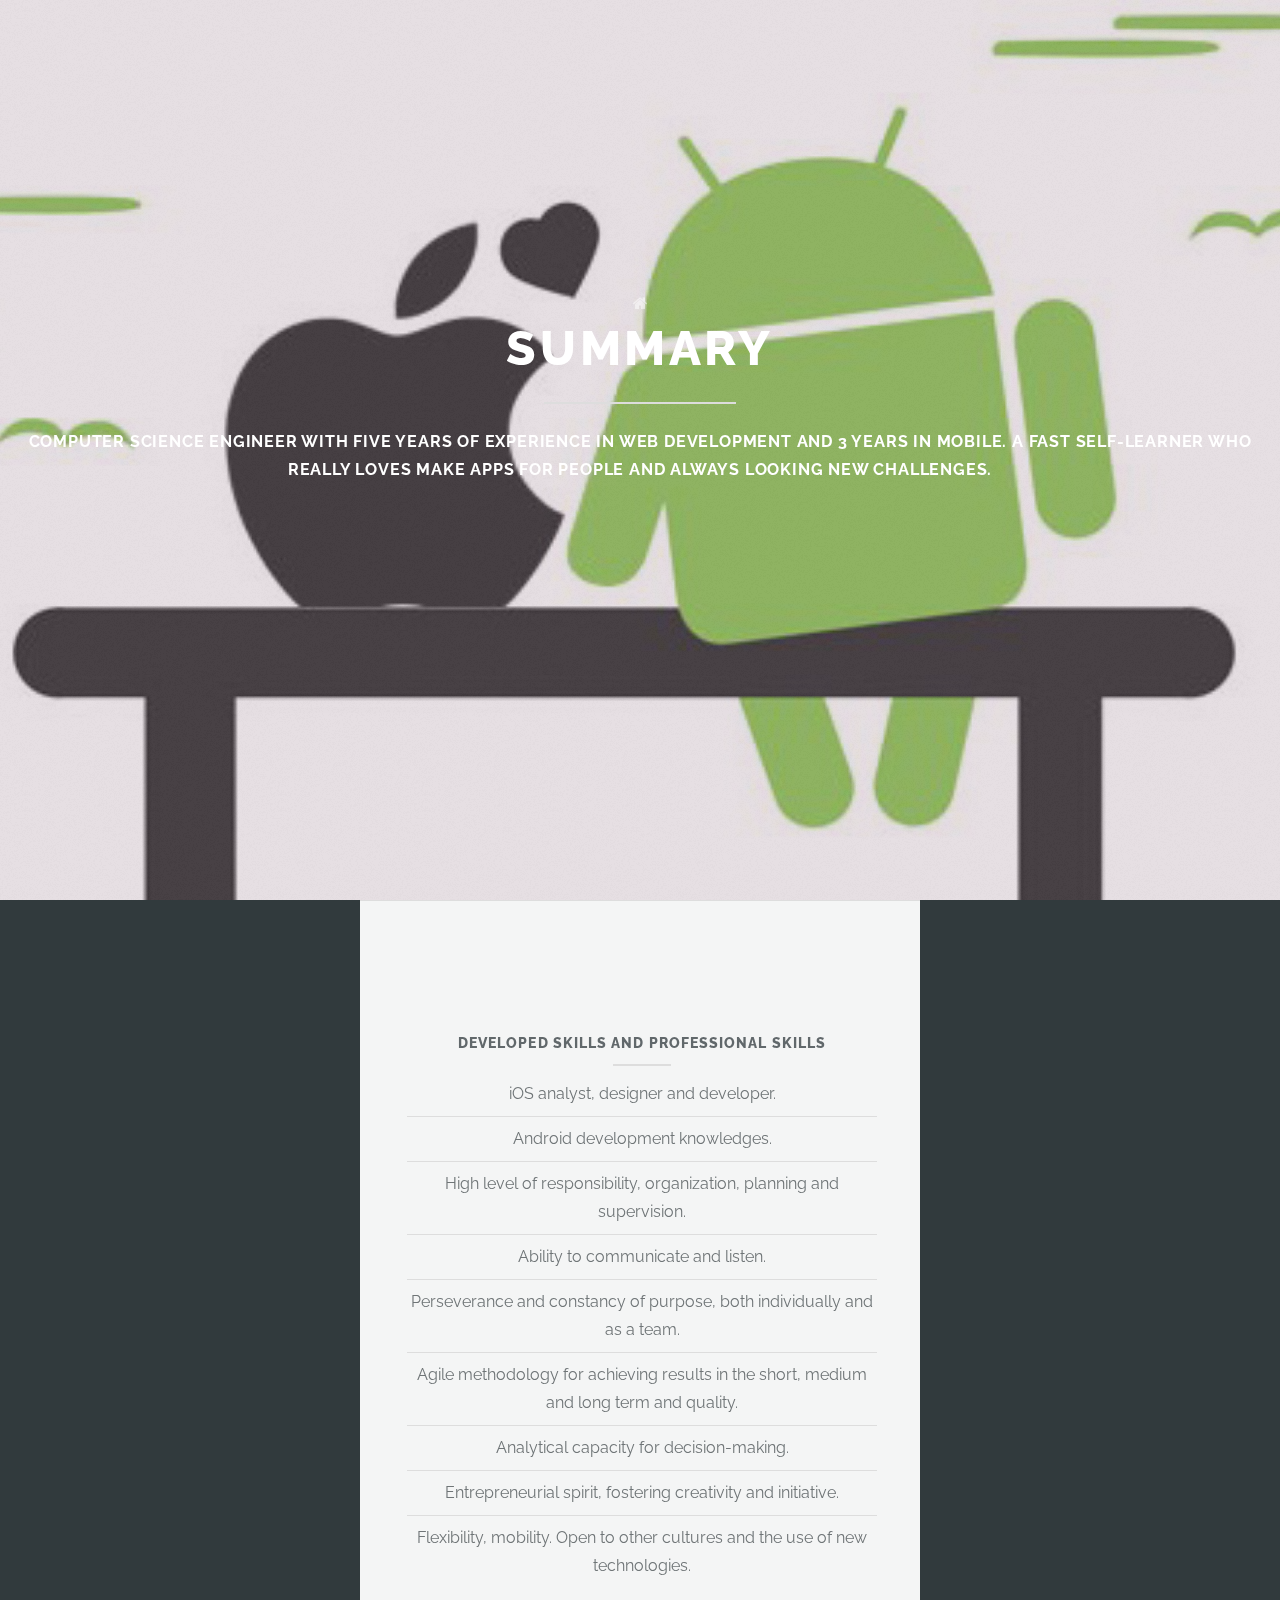
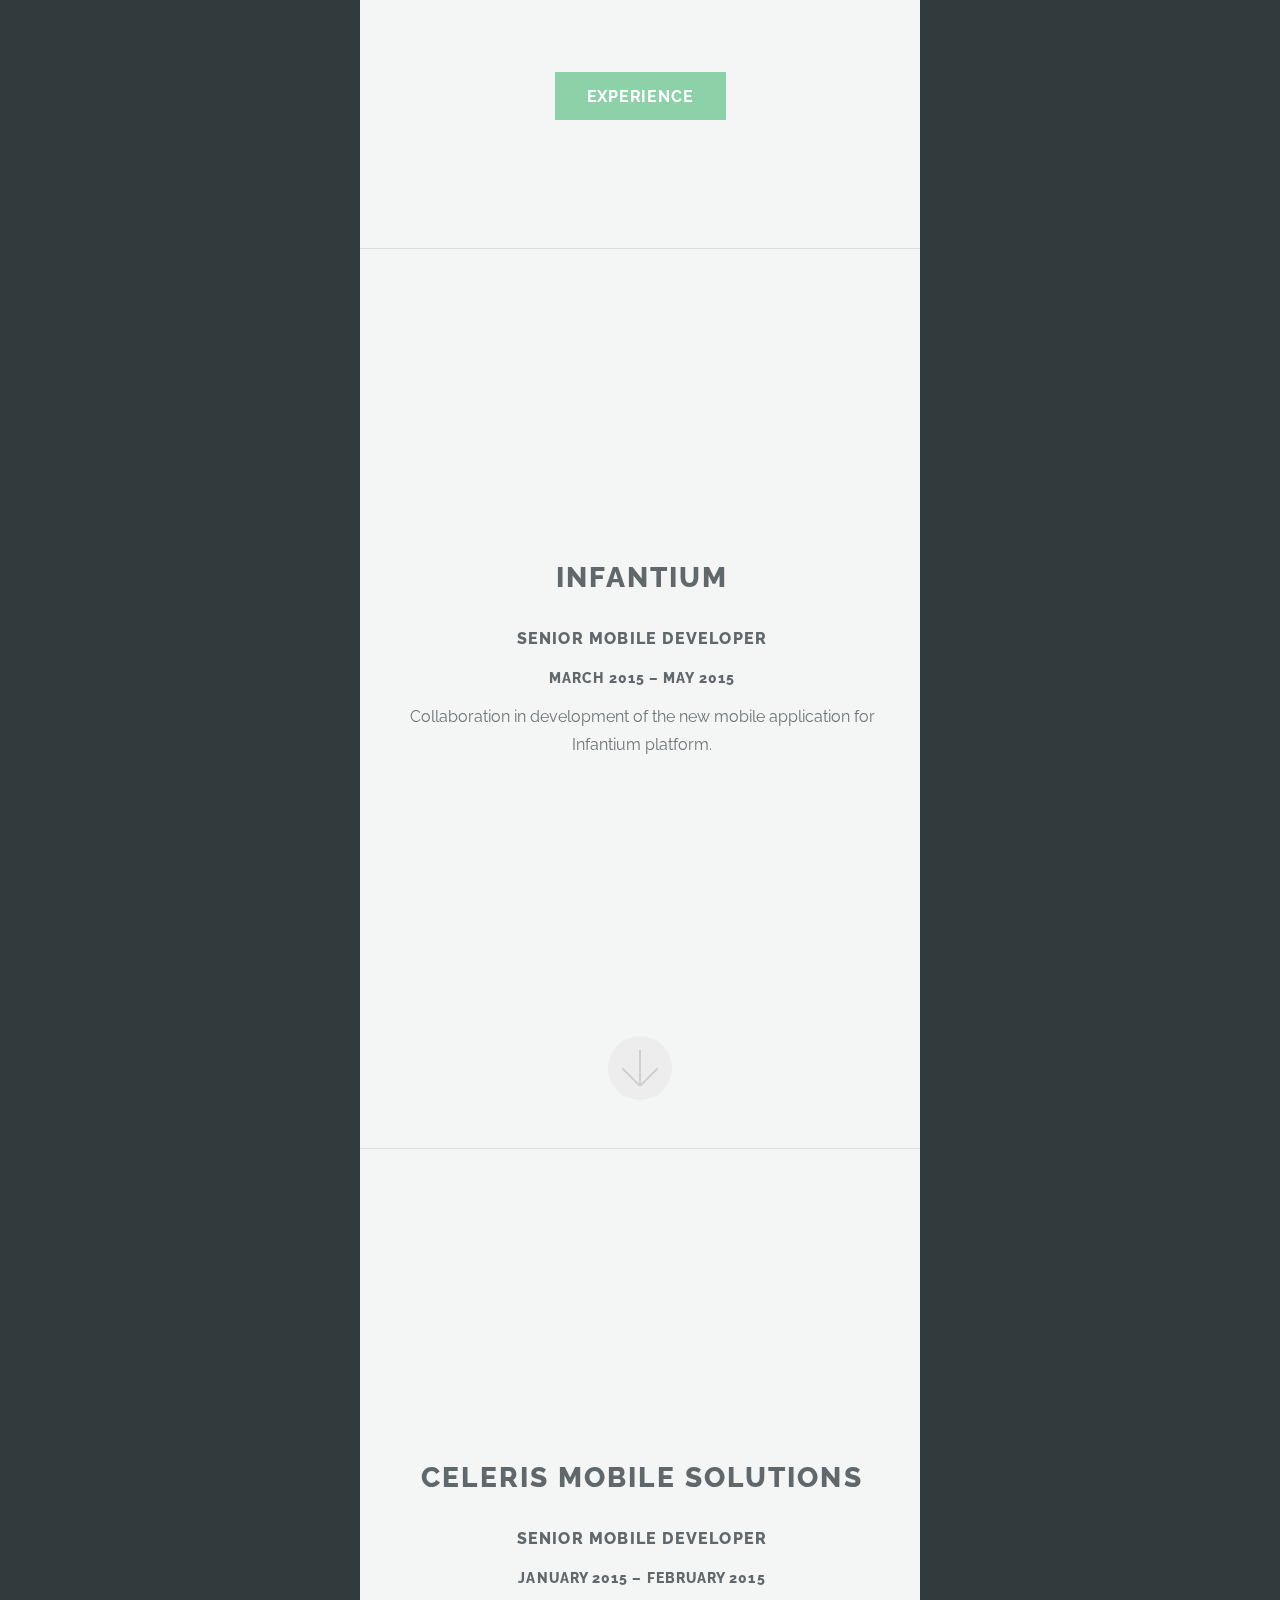
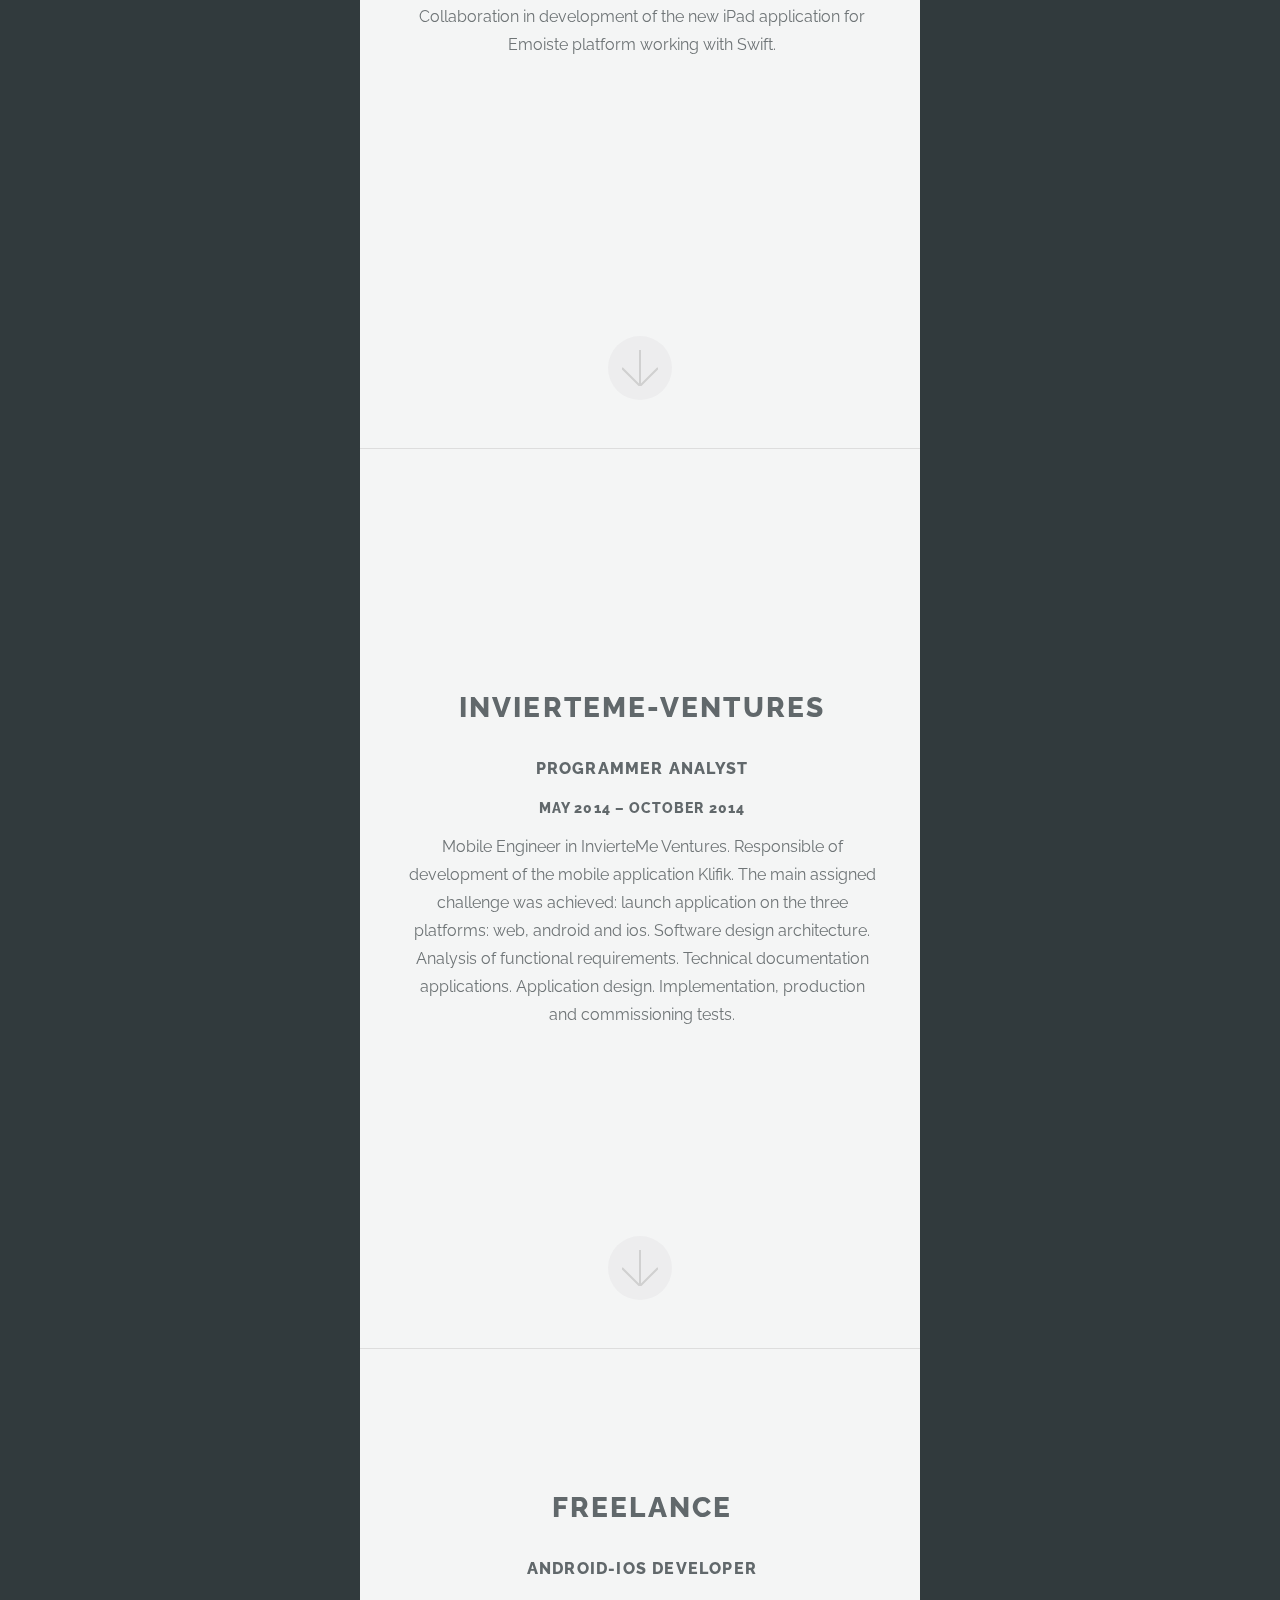
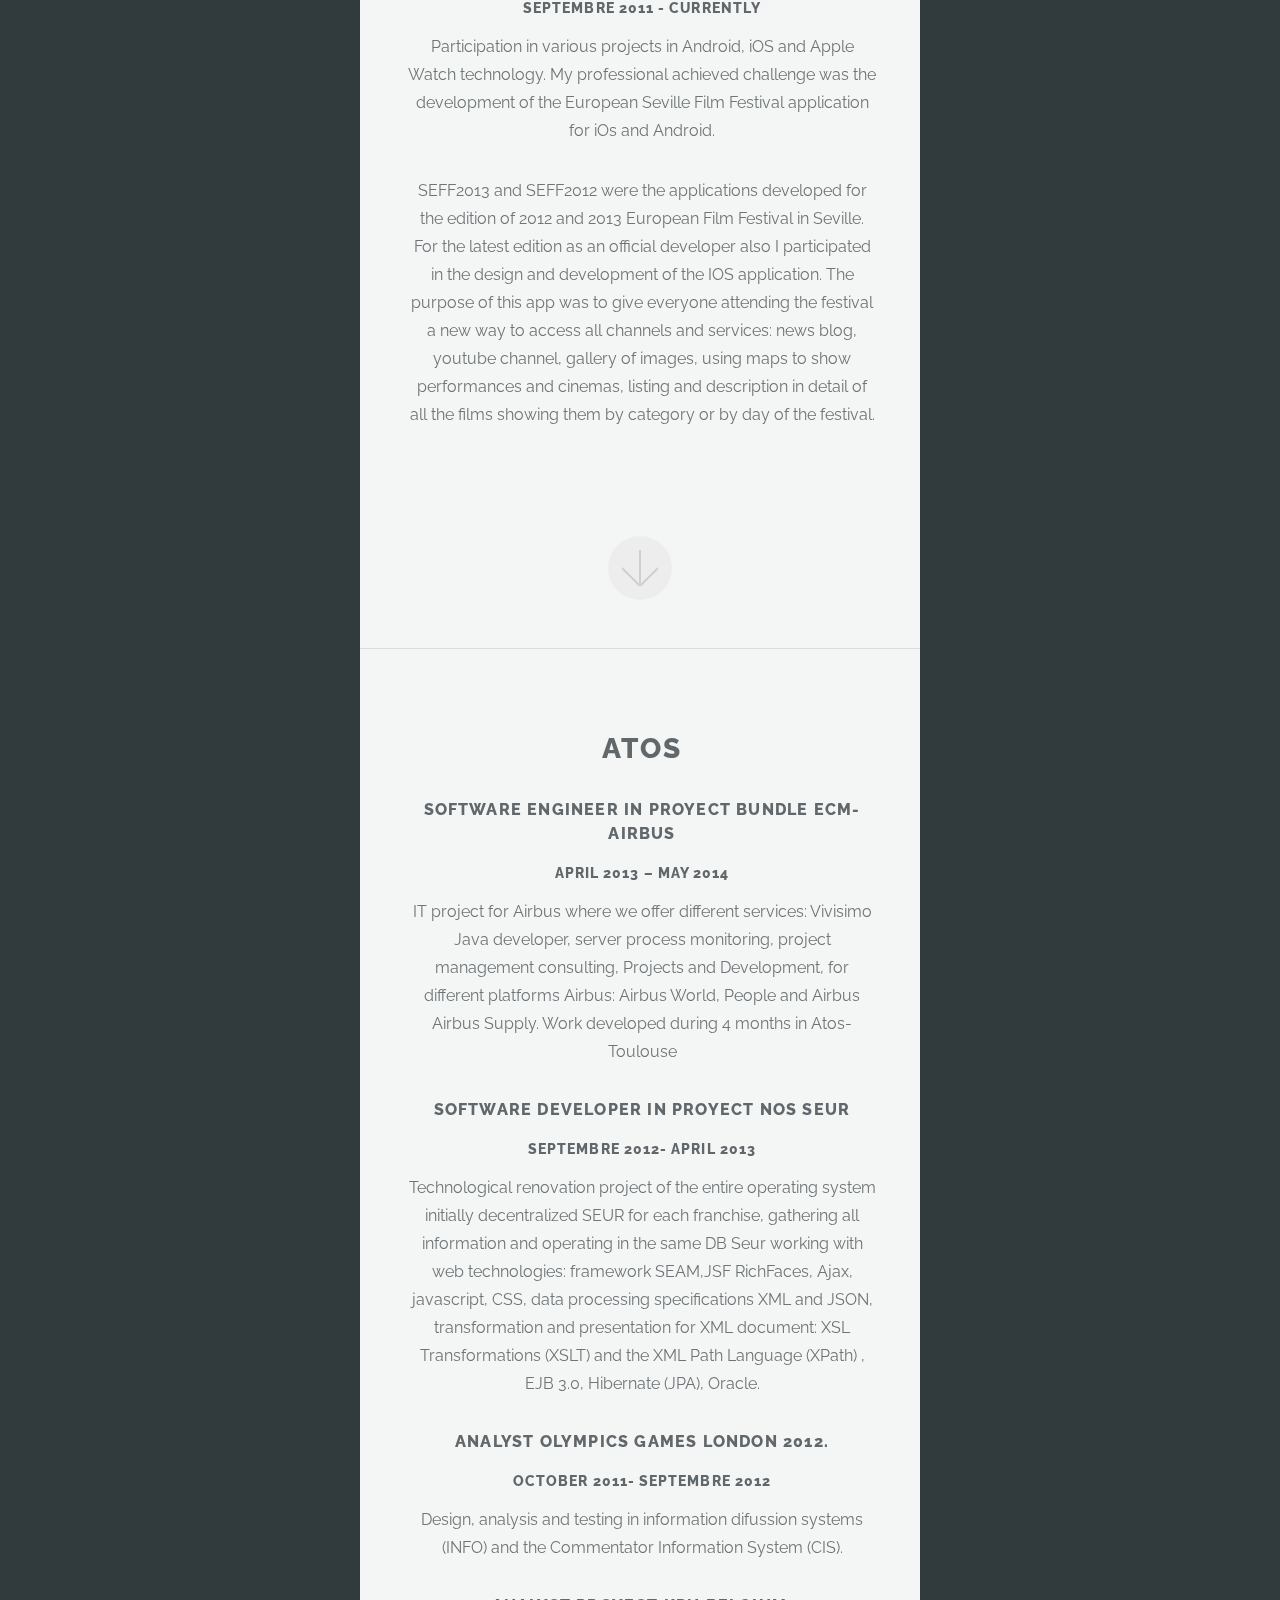
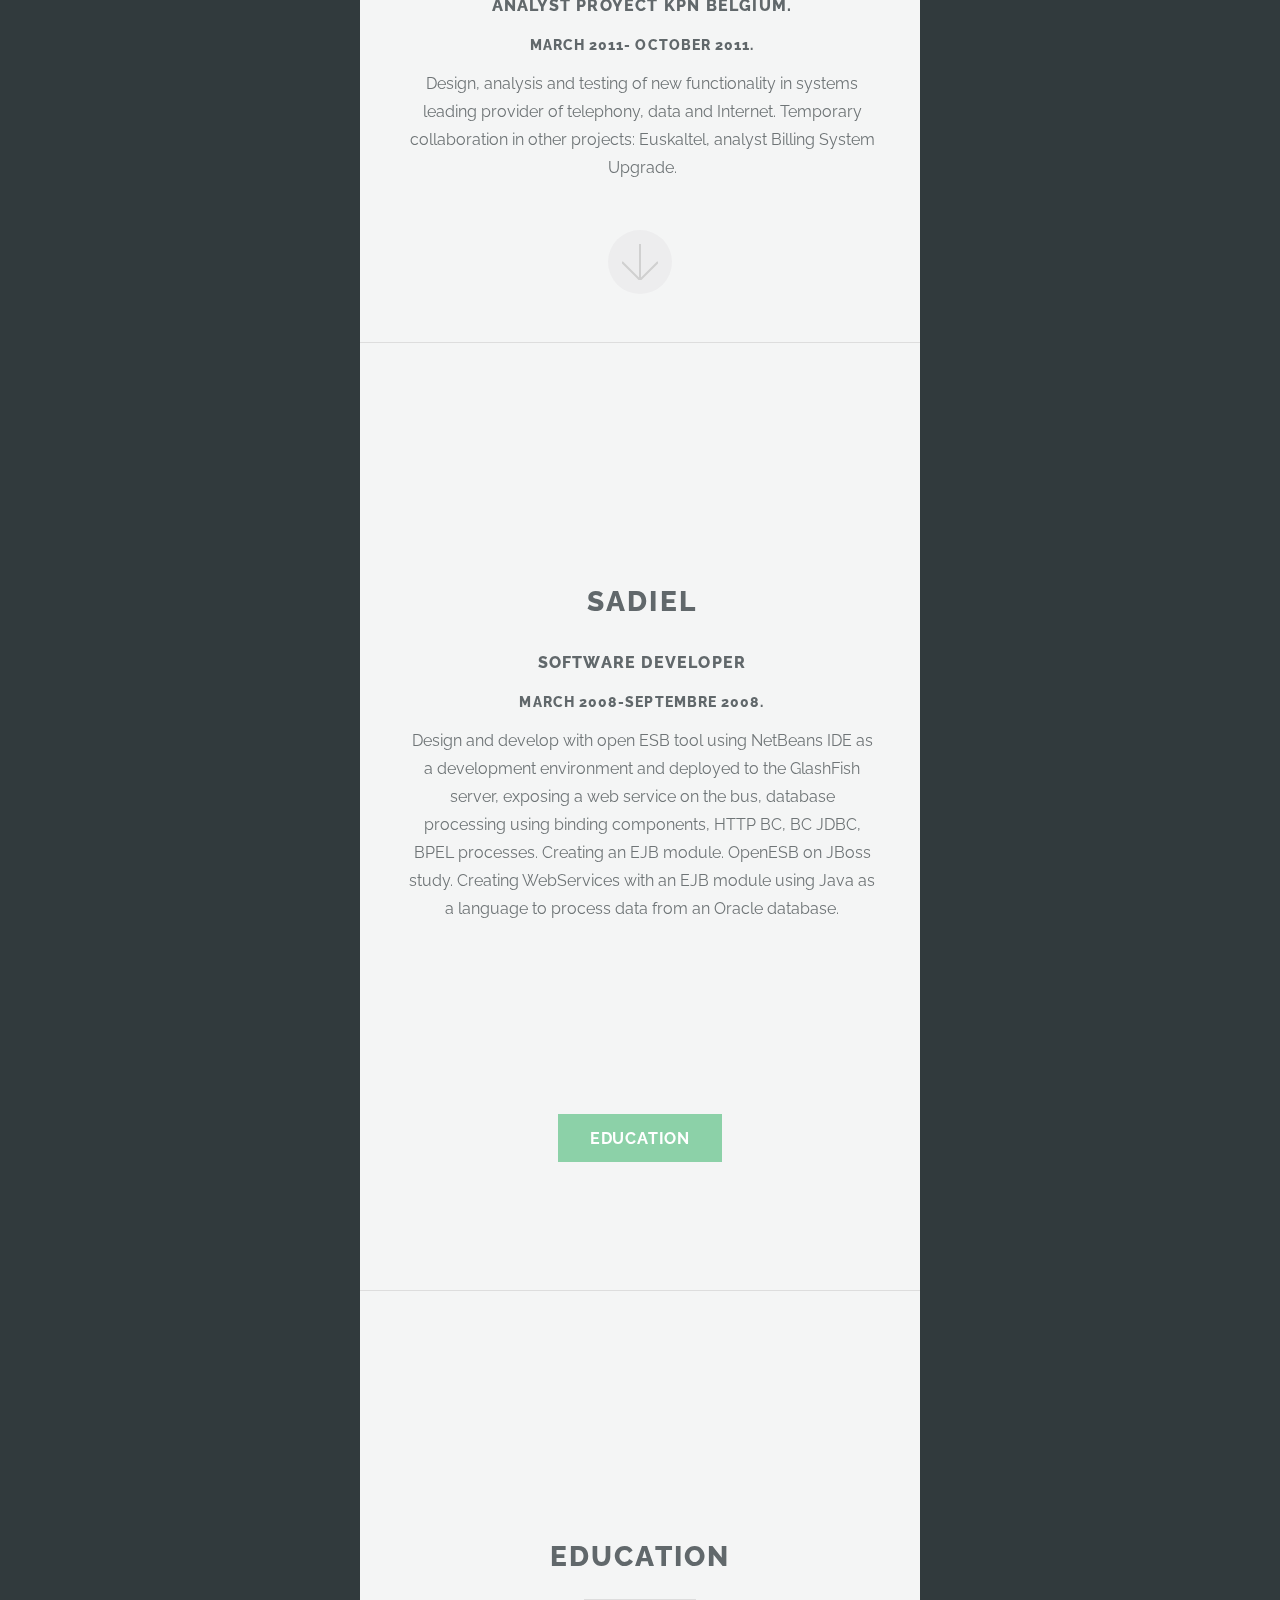
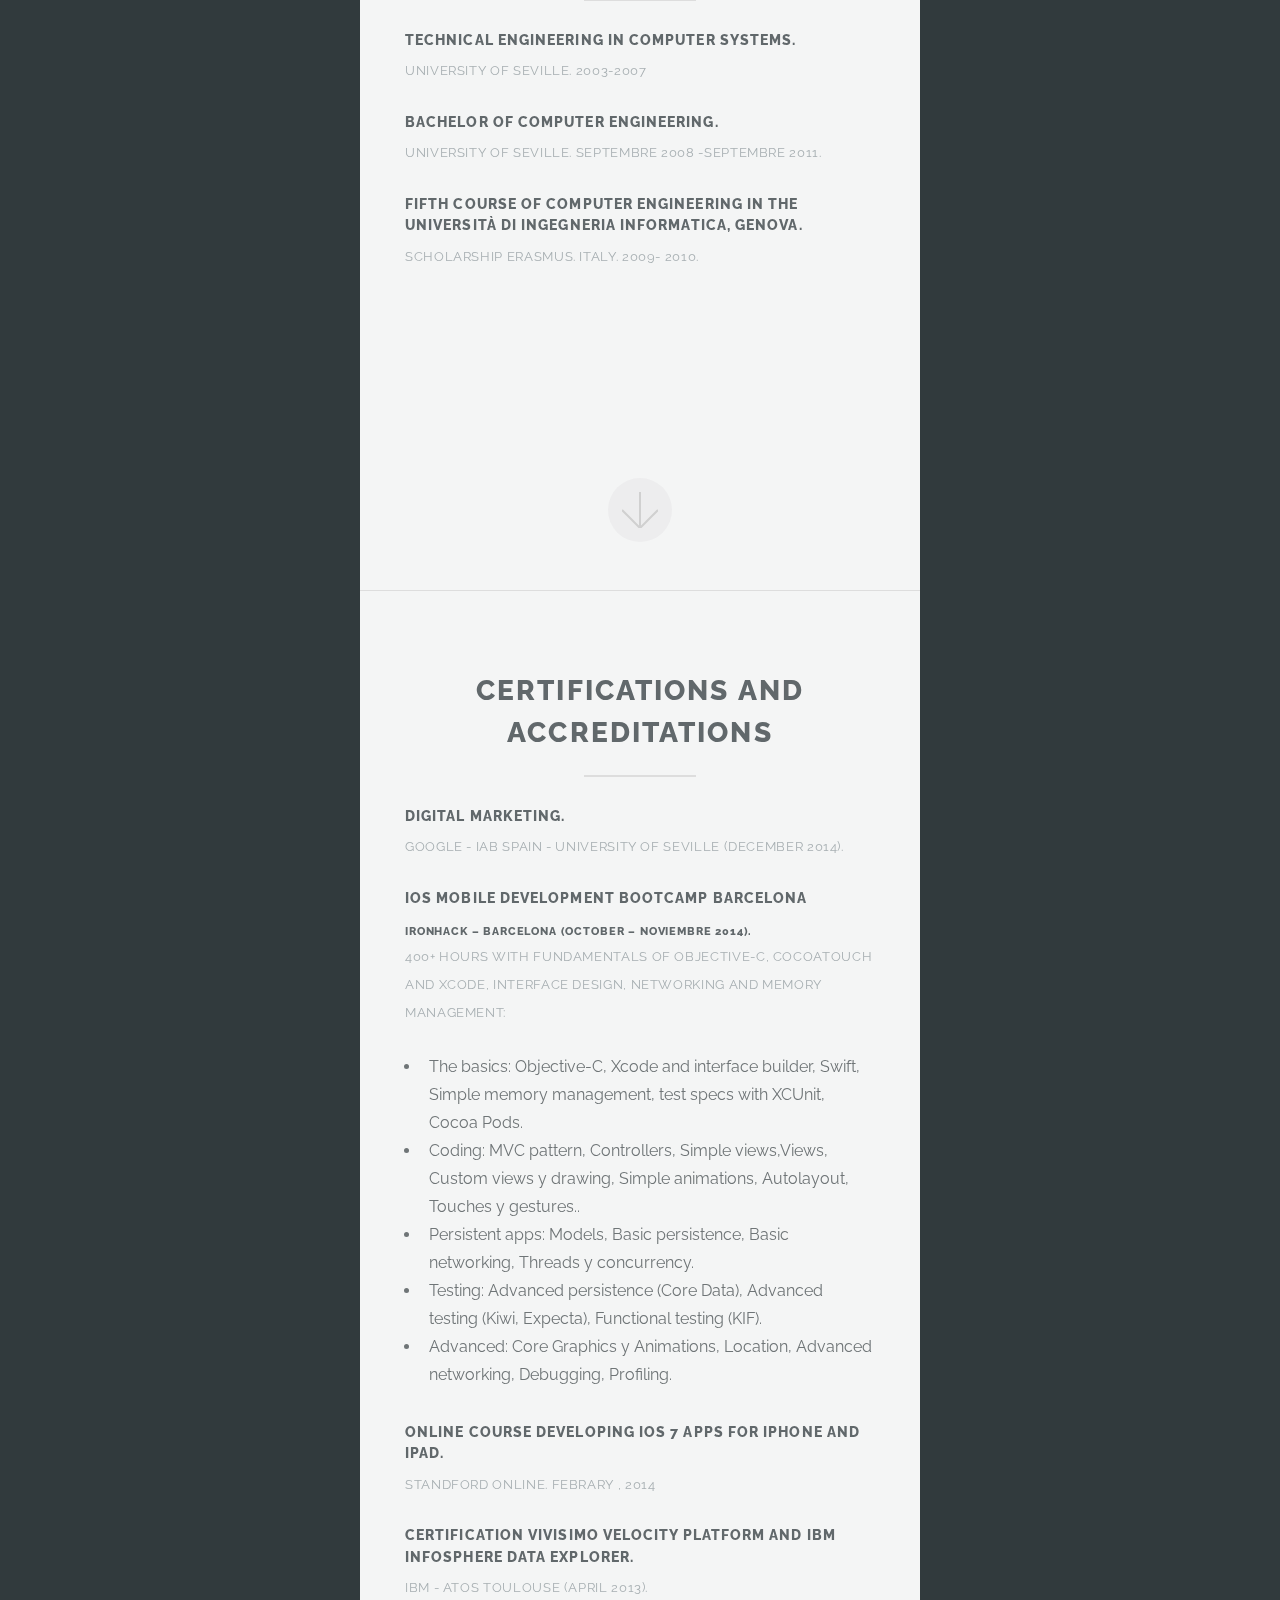
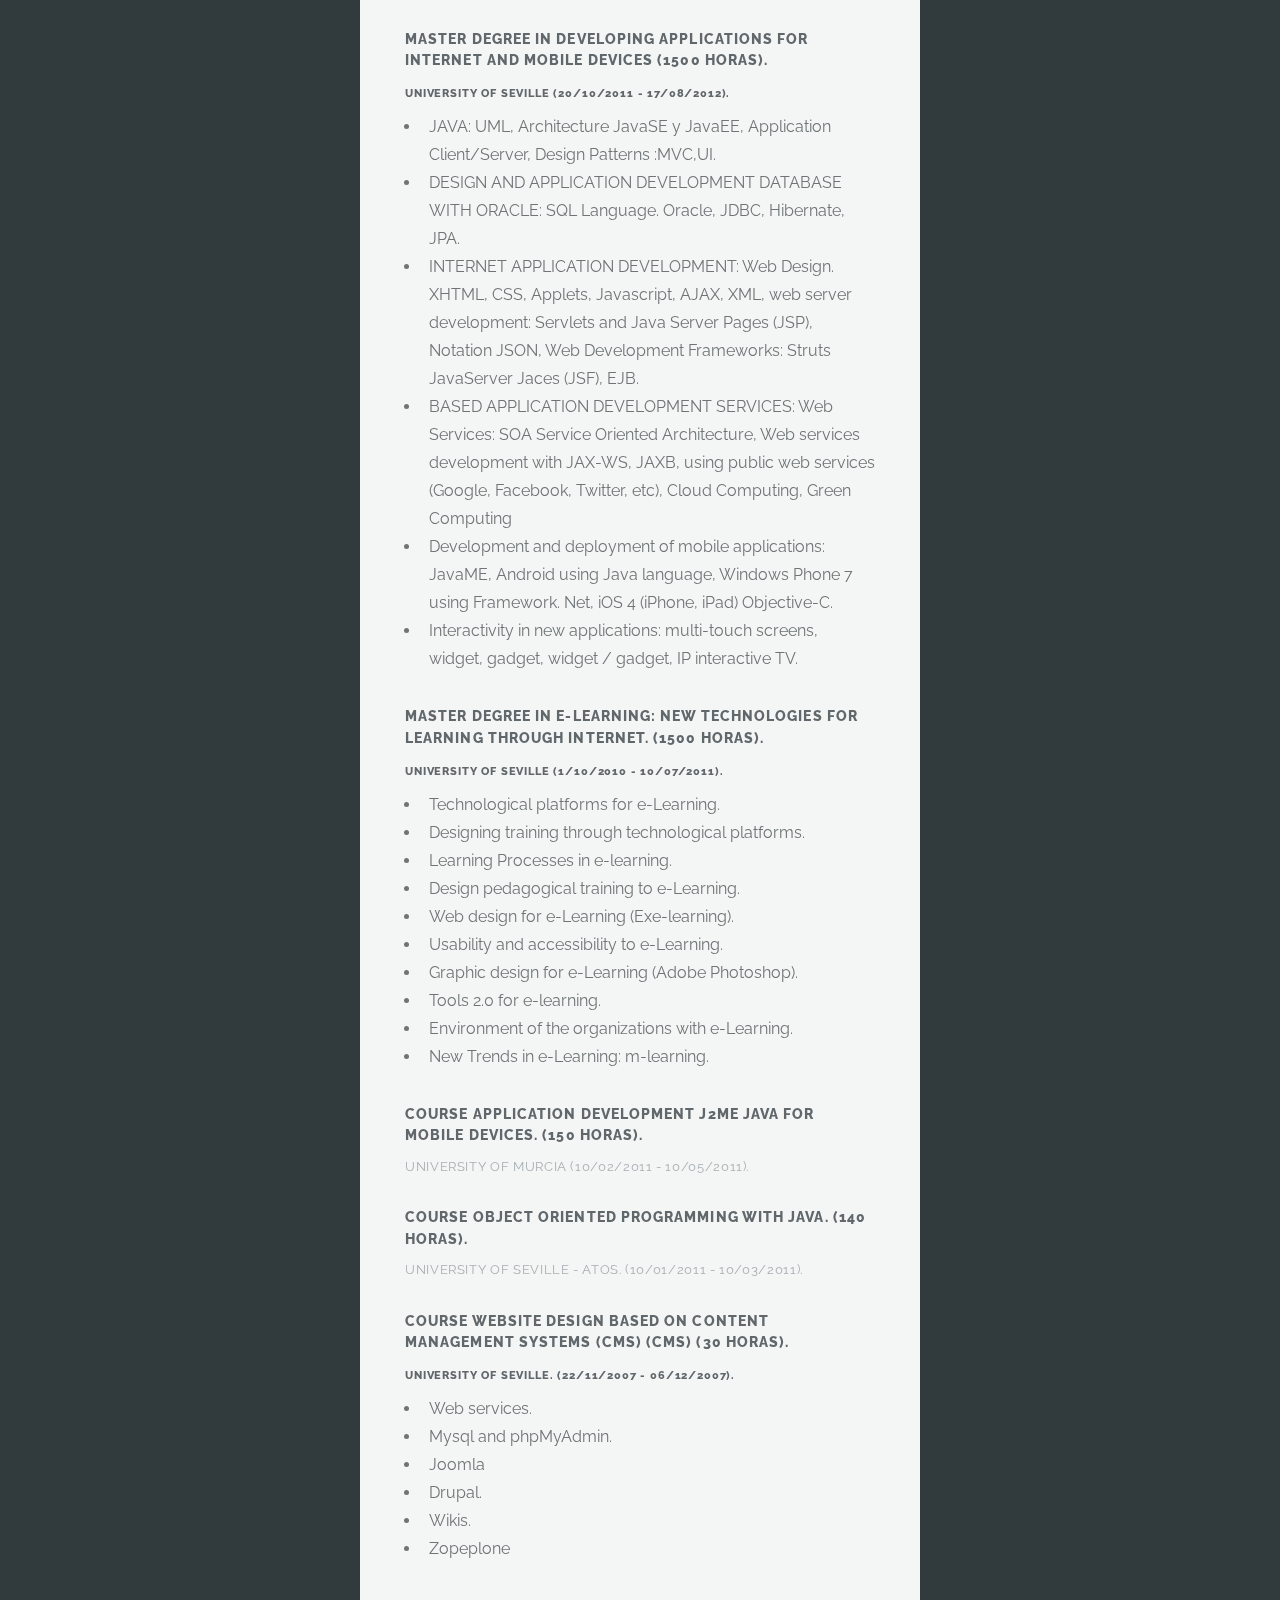
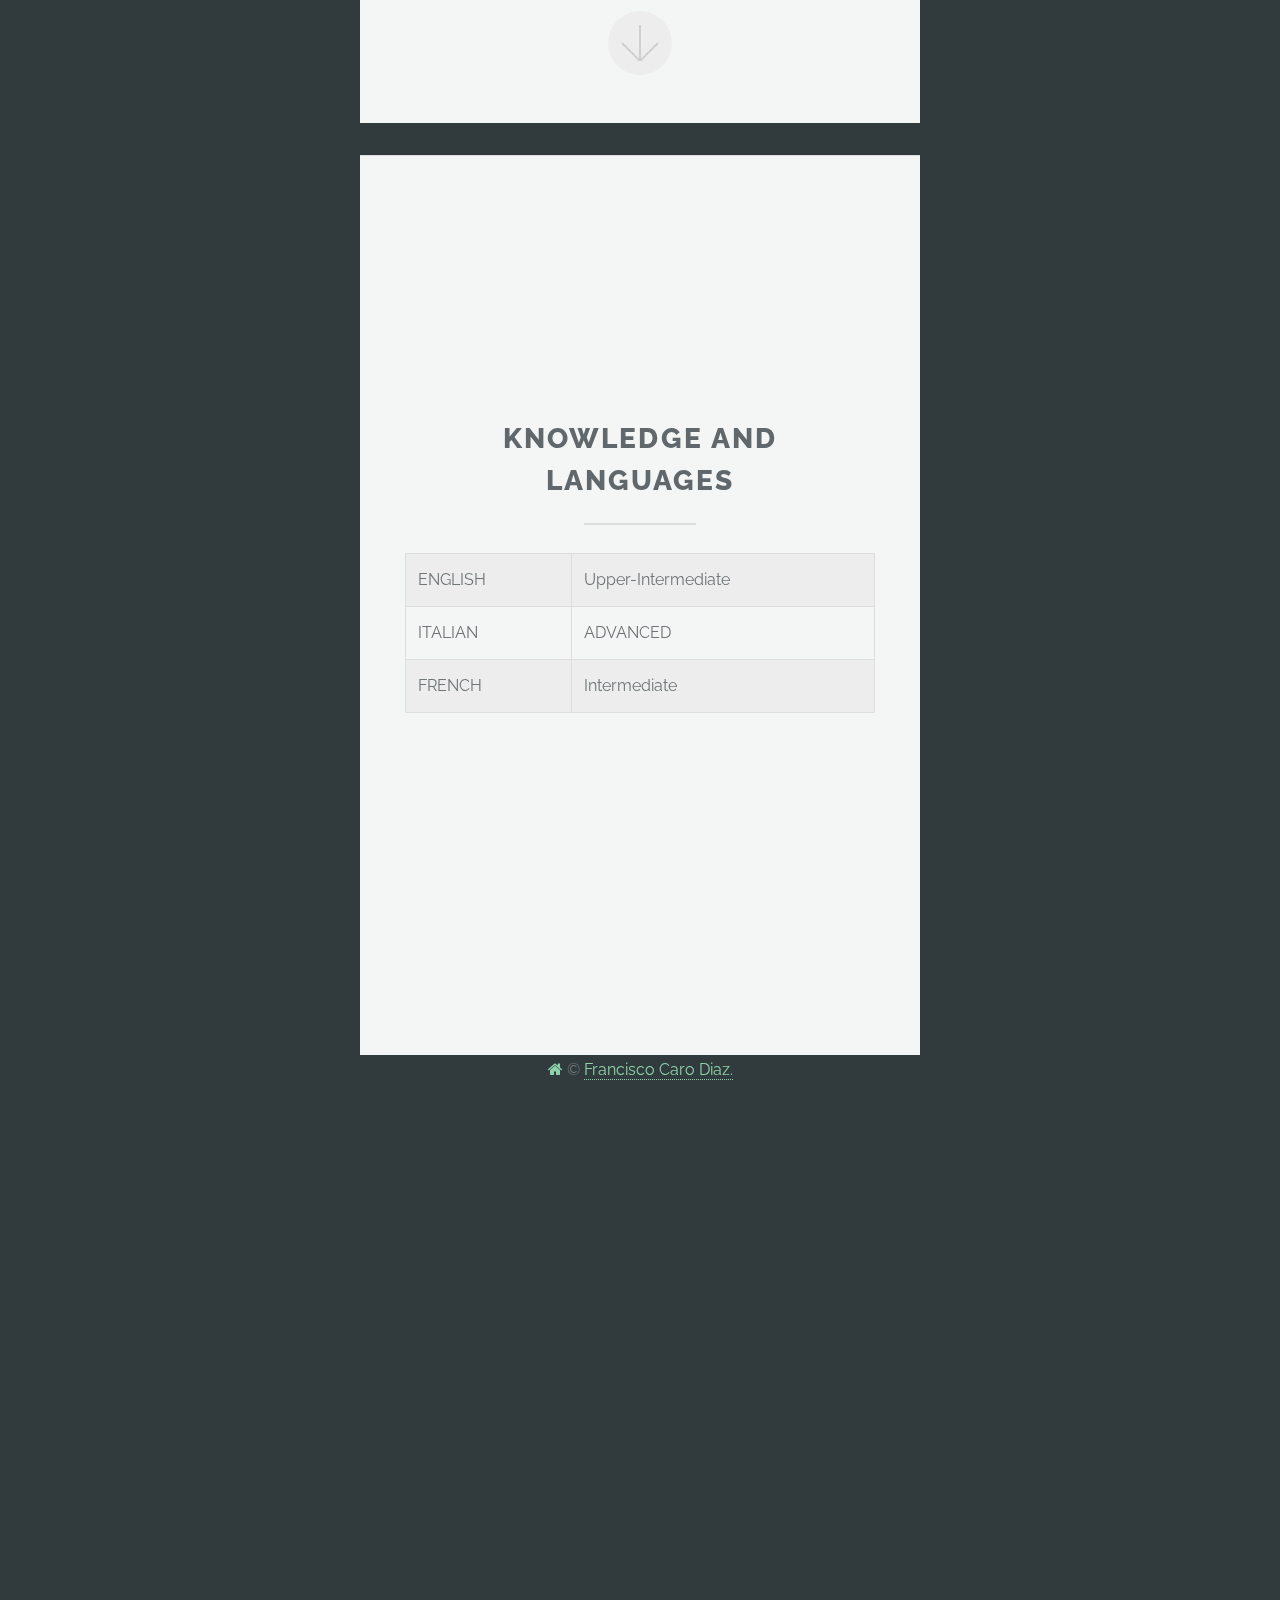
==== cv/index.html @ 0f216b64 "Spanish translation and added new page with my current CV." ====
<!DOCTYPE HTML>
<html>
	<head>
		<title>Highlights by HTML5 UP</title>
		<meta charset="utf-8" />
		<meta name="viewport" content="width=device-width, initial-scale=1" />
		<!--[if lte IE 8]><script src="assets/js/ie/html5shiv.js"></script><![endif]-->
		<link rel="stylesheet" href="assets/css/main.css" />
		<!--[if lte IE 8]><link rel="stylesheet" href="assets/css/ie8.css" /><![endif]-->
		<!--[if lte IE 9]><link rel="stylesheet" href="assets/css/ie9.css" /><![endif]-->
	</head>
	<body>

		<!-- Header -->
			<section id="header">
				<header class="major">
				<a href="../index.html" class="icon fa-home"><span class="label">Home</span></a>
					<h1>Summary</h1>
					<p>Computer Science Engineer with five years of experience in web development and 3 years in mobile. A fast self-learner who really loves make apps for people and always looking new challenges.</p>
				</header>
			</section>

		<!-- Two -->
			<section id="two" class="main special">
				<div class="container">
					<span class="image fit primary"><img src="images/bgd.jpg" alt="" /></span>
					<div class="content">
						<header class="major">
							<h4 >Developed skills and professional skills</h4>
						</header>
						
									<ul class="alt">
										<li>iOS analyst, designer and developer.</li>
										<li>Android development knowledges.</li>
										<li>High level of responsibility, organization, planning and supervision.</li>
										<li>Ability to communicate and listen.</li>
										<li>Perseverance and constancy of purpose, both individually and as a team.</li>
										<li>Agile methodology for achieving results in the short, medium and long term and quality.</li>
										<li>Analytical capacity for decision-making.</li>
										<li>Entrepreneurial spirit, fostering creativity and initiative.</li>
										<li>Flexibility, mobility. Open to other cultures and the use of new technologies.</li>
									</ul>
						
					</div>
					
					<a href="#exp1" class="button special scrolly">Experience</a>
					
					<!--<a href="#three" class="goto-next scrolly">Next</a>-->
				</div>
			</section>

		<!-- Experience section -->
			<section id="exp1" class="main special">
				<div class="container">
					<span class="image fit primary"><img src="images/infantium.png" alt="" /></span>
					<div class="content">
					<header>
								<h2>Infantium</h2>
								<h3>Senior Mobile developer <h4>March 2015 – May 2015</h4></h3>
							</header>
							<p>Collaboration in development of the new mobile application for Infantium platform. </p>
						</header>	
					</div>
					<a href="#exp2" class="goto-next scrolly">Next</a>
				</div>
			</section>


			<section id="exp2" class="main special">
				<div class="container">
					<div class="content">
					<header>
								<h2>Celeris Mobile Solutions </h2>
								<h3>Senior Mobile developer <h4>January 2015 – February 2015</h4></h3>
							</header>
							<p>Collaboration in development of the new iPad application for Emoiste platform working with Swift. </p>
						</header>	
					</div>
					<a href="#exp3" class="goto-next scrolly">Next</a>
				</div>
			</section>
			
			<section id="exp3" class="main special">
				<div class="container">
					<span class="image fit primary"><img src="images/invventures.jpg" alt="" /></span>
					<div class="content">
					<header>
								<h2>InvierteMe-Ventures </h2>
								<h3>Programmer Analyst <h4>May 2014 – October 2014</h4></h3>
							</header>
							<p>Mobile Engineer in InvierteMe Ventures. Responsible of development of the mobile application Klifik. The main assigned challenge was achieved: launch application on the three platforms: web, android and ios. Software design architecture. Analysis of functional requirements. Technical documentation applications. Application design. Implementation, production and commissioning tests.</p>
						</header>	
					</div>
					<a href="#exp4" class="goto-next scrolly">Next</a>
				</div>
			</section>
			
			<section id="exp4" class="main special">
				<div class="container">
					<span class="image fit primary"><img src="../css/images/bg.jpg" alt="" /></span>
					<div class="content">
					<header>
								<h2>Freelance </h2>
								<h3>Android-iOs developer <h4>Septembre 2011 - Currently</h4></h3>
							</header>
							<p>Participation in various projects in Android, iOS and Apple Watch technology. My professional achieved challenge was the development of the European Seville Film Festival application for iOs and Android. </p>
							<p>SEFF2013 and SEFF2012 were the applications developed for the edition of 2012 and 2013 European Film Festival in Seville. For the latest edition as an official developer also I participated in the design and development of the IOS application.
The purpose of this app was to give everyone attending the festival a new way to access all channels and services: news blog, youtube channel, gallery of images, using maps to show performances and cinemas, listing and description in detail of all the films showing them by category or by day of the festival.
</p>
						</header>	
					</div>
					<a href="#exp5" class="goto-next scrolly">Next</a>
				</div>
			</section>
			
			<section id="exp5" class="main special">
				<div class="container">
					<span class="image fit primary"><img src="images/atos.jpg" alt="" /></span>
					<div class="content">
					<header>
								<h2>Atos </h2>
							</header>
							<h3>Software Engineer in proyect Bundle ECM- Airbus <h4>April 2013 – May 2014</h4></h3>
							<p>IT project for Airbus where we offer different services: Vivisimo Java developer, server process monitoring, project management consulting, Projects and Development, for different platforms Airbus: Airbus World, People and Airbus Airbus Supply. Work developed during 4 months in  Atos-Toulouse</p>
							
							<h3>Software developer in proyect NOS SEUR <h4>Septembre 2012- April 2013</h4></h3>
							<p>Technological renovation project of the entire operating system initially decentralized SEUR for each franchise, gathering all information and operating in the same DB Seur working with web technologies: framework SEAM,JSF RichFaces, Ajax, javascript, CSS, data processing specifications XML and JSON, transformation and presentation for XML document: XSL Transformations (XSLT)  and the XML Path Language (XPath) , EJB 3.0, Hibernate (JPA), Oracle.  </p>
							
							<h3>Analyst Olympics Games London 2012. <h4>October 2011- Septembre 2012</h4></h3>
							<p>Design, analysis and testing in information difussion systems (INFO) and the Commentator Information System (CIS).</p>
							
							<h3>Analyst Proyect KPN Belgium. <h4>March 2011- October 2011.</h4></h3>
							<p>Design, analysis and testing of new functionality in systems leading provider of telephony, data and Internet. Temporary collaboration in other projects: Euskaltel, analyst Billing System Upgrade.</p>
							
						</header>	
					</div>
					<a href="#exp6" class="goto-next scrolly">Next</a>
				</div>
			</section>
			
			<section id="exp6" class="main special">
				<div class="container">
					<span class="image fit primary"><img src="images/sadiel.jpg" alt="" /></span>
					<div class="content">
					<header>
								<h2>Sadiel <span class="image fit primary"><img src="/images/sadiel.jpg" alt="" /></span></h2>
								<h3>Software developer <h4>March 2008-Septembre 2008.</h4></h3>
							</header>
							<p>Design and develop with open ESB tool using NetBeans IDE as a development environment and deployed to the GlashFish server, exposing a web service on the bus, database processing using binding components, HTTP BC, BC JDBC, BPEL processes. Creating an EJB module. OpenESB on JBoss study. Creating WebServices with an EJB module using Java as a language to process data from an Oracle database. 
</p>
						</header>	
					</div>
					<!--<a href="#formacion_academica" class="goto-next scrolly">Next</a>-->
					<a href="#formacion_academica" class="button special scrolly">EDUCATION</a>
				</div>
			</section>
			
			<section id="formacion_academica" class="main">
				<div class="container">
				<span class="image fit primary"><img src="images/bgd2.jpg" alt="" /></span>
					<div class="content">
						<header class="major">
							<h2>EDUCATION</h2>
						</header>
						<section class="major">
							<header>
								<h4>Technical Engineering in Computer Systems.</h4>
								<p>University of Seville. 2003-2007</p>
							</header>
							<header>
								<h4>Bachelor of Computer Engineering.</h4>
								<p>University of Seville. Septembre 2008 -Septembre 2011.</p>
							</header>
							<header>
								<h4>Fifth Course of Computer Engineering in the Università di Ingegneria Informatica, Genova.</h4>
								<p>Scholarship ERASMUS. Italy. 2009- 2010.</p>
							</header>
							</section>
						</div>
						</div>
						<a href="#formacion_complementaria" class="goto-next scrolly">Next</a>
					</div>
				</section>
						
						
		
		<section id="formacion_complementaria" class="main">
				<div class="container">
				<span class="image fit primary"><img src="images/bgd3.jpg" alt="" /></span>
					<div class="content">
						<header class="major">
							<h2>CERTIFICATIONS AND ACCREDITATIONS</h2>
						</header>
						<section class="major">
							<header>
								<h4>Digital Marketing.</h4>
								<p>Google - IAB Spain - University of Seville (December 2014).</p>
							</header>
							<header>
								<h4>iOS Mobile Development Bootcamp Barcelona</h4>
								<h6>IronHack – Barcelona (October – Noviembre 2014).</h6>
								<p>400+ hours with fundamentals of Objective-C, CocoaTouch and Xcode, interface design, networking and memory management:</p>
								<ul>
										<li>The basics: Objective-C, Xcode and interface builder, Swift, Simple memory management, test specs with XCUnit, Cocoa Pods.</li>
										<li>Coding: MVC pattern, Controllers, Simple views,Views, Custom views y drawing, Simple animations, Autolayout, Touches y gestures..</li>
										<li>Persistent apps: Models, Basic persistence, Basic networking, Threads y concurrency.</li>
										<li>Testing: Advanced persistence (Core Data), Advanced testing (Kiwi, Expecta), Functional testing (KIF).</li>
										<li>Advanced: Core Graphics y Animations, Location, Advanced networking, Debugging, Profiling.</li>
									</ul>
							</header>
							<header>
								<h4>Online course Developing iOS 7 APPS FOR IPHONE AND IPAD. </h4>
								<p>Standford Online. Febrary , 2014 </p>
							</header>
							<header>
								<h4>CERTIFICATION VIVISIMO VELOCITY PLATFORM AND IBM InfoSphere Data Explorer. </h4>
								<p>IBM - Atos Toulouse (April 2013).</p>
							</header>
							
							<header>
								<h4>MASTER DEGREE In Developing applications for Internet and mobile devices (1500 horas). </h4>
								<h6>University of Seville (20/10/2011 - 17/08/2012).</h6>
								<ul>
										<li>JAVA: UML, Architecture JavaSE y JavaEE, Application Client/Server, Design Patterns :MVC,UI.</li>
										<li>DESIGN AND APPLICATION DEVELOPMENT DATABASE WITH ORACLE: SQL Language. Oracle, JDBC, Hibernate, JPA.</li>
										<li>INTERNET APPLICATION DEVELOPMENT: Web Design. XHTML, CSS, Applets, Javascript, AJAX, XML, web server development: Servlets and Java Server Pages (JSP), Notation JSON, Web Development Frameworks: Struts JavaServer Jaces (JSF), EJB.</li>
										<li>BASED APPLICATION DEVELOPMENT SERVICES: Web Services: SOA Service Oriented Architecture, Web services development with JAX-WS, JAXB, using public web services (Google, Facebook, Twitter, etc), Cloud Computing, Green Computing</li>
										<li>Development and deployment of mobile applications: JavaME, Android using Java language, Windows Phone 7 using Framework. Net, iOS 4 (iPhone, iPad) Objective-C.</li>
										<li>Interactivity in new applications: multi-touch screens, widget, gadget, widget / gadget, IP interactive TV.</li>
									</ul>
							</header>

							<header>
								<h4>MASTER DEGREE IN E-LEARNING: NEW TECHNOLOGIES FOR LEARNING THROUGH INTERNET.  (1500 horas). </h4>
								<h6>University of Seville  (1/10/2010 - 10/07/2011).</h6>
								<ul>
										<li>Technological platforms for e-Learning.</li>
										<li>Designing training through technological platforms.</li>
										<li>Learning Processes in e-learning.</li>
										<li>Design pedagogical training to e-Learning.</li>
										<li>Web design for e-Learning (Exe-learning).</li>
										<li>Usability and accessibility to e-Learning.</li>
										<li>Graphic design for e-Learning (Adobe Photoshop).</li>
										<li>Tools 2.0 for e-learning.</li>
										<li>Environment of the organizations with e-Learning.</li>
										<li>New Trends in e-Learning: m-learning.</li>
									</ul>
							</header>


							<header>
								<h4>Course Application Development J2ME Java for Mobile Devices.  (150 horas). </h4>
								<p>University of Murcia  (10/02/2011 - 10/05/2011).</p>
							</header>

							<header>
								<h4>Course object oriented programming with Java. (140 horas).</h4>
								<p>University of Seville  - Atos. (10/01/2011 - 10/03/2011).</p>
							</header>

							<header>
								<h4>Course website design based on Content Management Systems (CMS) (CMS) (30 horas). </h4>
								<h6>University of Seville. (22/11/2007 - 06/12/2007).</h6>
								<ul>
										<li>Web services.</li>
										<li>Mysql and phpMyAdmin.</li>
										<li>Joomla</li>
										<li>Drupal. </li>
										<li>Wikis. </li>
										<li>Zopeplone</li>
									</ul>
							</header>


							</section>
						</div>
						
						</div>
						<a href="#idiomas" class="goto-next scrolly">Next</a>
						
						</p></div>
						</section>
						
						
			<section id="idiomas" class="main">
				<div class="container">
					<div class="content">
						<header class="major">
							<h2>KNOWLEDGE AND LANGUAGES</h2>
						</header>
						
						<section id="four" class="main">	
							<div class="table-wrapper">
								<table class="alt">
									<tbody>
										<tr>
											<td>ENGLISH</td>
											<td>Upper-Intermediate</td>
										</tr>
										<tr>
											<td>ITALIAN</td>
											<td>ADVANCED </td>
										</tr>
										<tr>
											<td>FRENCH</td>
											<td>Intermediate</td>
										</tr>
									</tbody>
								</table>
							</div>
						</section>
						
						
					</div>
				</div>
			</section>
						
						
					
		<!-- Four -->
		<!--
			<section id="four" class="main">
				<div class="container">
					<div class="content">
						<header class="major">
							<h2>Elements</h2>
						</header>
						<section>
							<h4>Text</h4>
							<p>This is <b>bold</b> and this is <strong>strong</strong>. This is <i>italic</i> and this is <em>emphasized</em>.
							This is <sup>superscript</sup> text and this is <sub>subscript</sub> text.
							This is <u>underlined</u> and this is code: <code>for (;;) { ... }</code>. Finally, <a href="#">this is a link</a>.</p>
							<hr />
							<header>
								<h4>Heading with a Subtitle</h4>
								<p>Lorem ipsum dolor sit amet nullam id egestas urna aliquam</p>
							</header>
							<p>Nunc lacinia ante nunc ac lobortis. Interdum adipiscing gravida odio porttitor sem non mi integer non faucibus ornare mi ut ante amet placerat aliquet. Volutpat eu sed ante lacinia sapien lorem accumsan varius montes viverra nibh in adipiscing blandit tempus accumsan.</p>
							<header>
								<h5>Heading with a Subtitle</h5>
								<p>Lorem ipsum dolor sit amet nullam id egestas urna aliquam</p>
							</header>
							<p>Nunc lacinia ante nunc ac lobortis. Interdum adipiscing gravida odio porttitor sem non mi integer non faucibus ornare mi ut ante amet placerat aliquet. Volutpat eu sed ante lacinia sapien lorem accumsan varius montes viverra nibh in adipiscing blandit tempus accumsan.</p>
							<hr />
							<h2>Heading Level 2</h2>
							<h3>Heading Level 3</h3>
							<h4>Heading Level 4</h4>
							<h5>Heading Level 5</h5>
							<h6>Heading Level 6</h6>
							<hr />
							<h5>Blockquote</h5>
							<blockquote>Fringilla nisl. Donec accumsan interdum nisi, quis tincidunt felis sagittis eget tempus euismod. Vestibulum ante ipsum primis in faucibus vestibulum. Blandit adipiscing eu felis iaculis volutpat ac adipiscing accumsan faucibus. Vestibulum ante ipsum primis in faucibus lorem ipsum dolor sit amet nullam adipiscing eu felis.</blockquote>
							<h5>Preformatted</h5>
							<pre><code>i = 0;

while (!deck.isInOrder()) {
print 'Iteration ' + i;
deck.shuffle();
i++;
}

print 'It took ' + i + ' iterations to sort the deck.';</code></pre>
						</section>

						<section>
							<h4>Lists</h4>
							<div class="row">
								<div class="6u 12u$(medium)">
									<h5>Unordered</h5>
									<ul>
										<li>Dolor pulvinar etiam.</li>
										<li>Sagittis adipiscing.</li>
										<li>Felis enim feugiat.</li>
									</ul>
									<h5>Alternate</h5>
									<ul class="alt">
										<li>Dolor pulvinar etiam.</li>
										<li>Sagittis adipiscing.</li>
										<li>Felis enim feugiat.</li>
									</ul>
								</div>
								<div class="6u$ 12u(medium)">
									<h5>Ordered</h5>
									<ol>
										<li>Dolor pulvinar etiam.</li>
										<li>Etiam vel felis viverra.</li>
										<li>Felis enim feugiat.</li>
										<li>Dolor pulvinar etiam.</li>
										<li>Etiam vel felis lorem.</li>
										<li>Felis enim et feugiat.</li>
									</ol>
									<h5>Icons</h5>
									<ul class="icons">
										<li><a href="#" class="icon fa-twitter"><span class="label">Twitter</span></a></li>
										<li><a href="#" class="icon fa-facebook"><span class="label">Facebook</span></a></li>
										<li><a href="#" class="icon fa-instagram"><span class="label">Instagram</span></a></li>
										<li><a href="#" class="icon fa-github"><span class="label">Github</span></a></li>
									</ul>
								</div>
							</div>
							<h5>Actions</h5>
							<ul class="actions">
								<li><a href="#" class="button special">Default</a></li>
								<li><a href="#" class="button">Default</a></li>
							</ul>
							<ul class="actions small">
								<li><a href="#" class="button special small">Small</a></li>
								<li><a href="#" class="button small">Small</a></li>
							</ul>
							<div class="row">
								<div class="6u 12u$(small)">
									<ul class="actions vertical">
										<li><a href="#" class="button special">Default</a></li>
										<li><a href="#" class="button">Default</a></li>
									</ul>
								</div>
								<div class="6u$ 12u$(small)">
									<ul class="actions vertical small">
										<li><a href="#" class="button special small">Small</a></li>
										<li><a href="#" class="button small">Small</a></li>
									</ul>
								</div>
								<div class="6u 12u$(small)">
									<ul class="actions vertical">
										<li><a href="#" class="button special fit">Default</a></li>
										<li><a href="#" class="button fit">Default</a></li>
									</ul>
								</div>
								<div class="6u$ 12u$(small)">
									<ul class="actions vertical small">
										<li><a href="#" class="button special small fit">Small</a></li>
										<li><a href="#" class="button small fit">Small</a></li>
									</ul>
								</div>
							</div>
						</section>

						<section>
							<h4>Table</h4>
							<h5>Default</h5>
							<div class="table-wrapper">
								<table>
									<thead>
										<tr>
											<th>Name</th>
											<th>Description</th>
											<th>Price</th>
										</tr>
									</thead>
									<tbody>
										<tr>
											<td>Item One</td>
											<td>Ante turpis integer aliquet porttitor.</td>
											<td>29.99</td>
										</tr>
										<tr>
											<td>Item Two</td>
											<td>Vis ac commodo adipiscing arcu aliquet.</td>
											<td>19.99</td>
										</tr>
										<tr>
											<td>Item Three</td>
											<td> Morbi faucibus arcu accumsan lorem.</td>
											<td>29.99</td>
										</tr>
										<tr>
											<td>Item Four</td>
											<td>Vitae integer tempus condimentum.</td>
											<td>19.99</td>
										</tr>
										<tr>
											<td>Item Five</td>
											<td>Ante turpis integer aliquet porttitor.</td>
											<td>29.99</td>
										</tr>
									</tbody>
									<tfoot>
										<tr>
											<td colspan="2"></td>
											<td>100.00</td>
										</tr>
									</tfoot>
								</table>
							</div>

							<h5>Alternate</h5>
							<div class="table-wrapper">
								<table class="alt">
									<thead>
										<tr>
											<th>Name</th>
											<th>Description</th>
											<th>Price</th>
										</tr>
									</thead>
									<tbody>
										<tr>
											<td>Item One</td>
											<td>Ante turpis integer aliquet porttitor.</td>
											<td>29.99</td>
										</tr>
										<tr>
											<td>Item Two</td>
											<td>Vis ac commodo adipiscing arcu aliquet.</td>
											<td>19.99</td>
										</tr>
										<tr>
											<td>Item Three</td>
											<td> Morbi faucibus arcu accumsan lorem.</td>
											<td>29.99</td>
										</tr>
										<tr>
											<td>Item Four</td>
											<td>Vitae integer tempus condimentum.</td>
											<td>19.99</td>
										</tr>
										<tr>
											<td>Item Five</td>
											<td>Ante turpis integer aliquet porttitor.</td>
											<td>29.99</td>
										</tr>
									</tbody>
									<tfoot>
										<tr>
											<td colspan="2"></td>
											<td>100.00</td>
										</tr>
									</tfoot>
								</table>
							</div>
						</section>

						<section>
							<h4>Buttons</h4>
							<ul class="actions">
								<li><a href="#" class="button special">Special</a></li>
								<li><a href="#" class="button">Default</a></li>
							</ul>
							<ul class="actions">
								<li><a href="#" class="button">Default</a></li>
								<li><a href="#" class="button small">Small</a></li>
							</ul>
							<ul class="actions fit">
								<li><a href="#" class="button special fit">Fit</a></li>
								<li><a href="#" class="button fit">Fit</a></li>
							</ul>
							<ul class="actions fit small">
								<li><a href="#" class="button special fit small">Fit + Small</a></li>
								<li><a href="#" class="button fit small">Fit + Small</a></li>
							</ul>
							<ul class="actions">
								<li><a href="#" class="button special icon fa-download">Icon</a></li>
								<li><a href="#" class="button icon fa-download">Icon</a></li>
							</ul>
							<ul class="actions">
								<li><span class="button special disabled">Disabled</span></li>
								<li><span class="button disabled">Disabled</span></li>
							</ul>
						</section>

						<section>
							<h4>Form</h4>
							<form method="post" action="#">
								<div class="row uniform">
									<div class="6u 12u$(xsmall)">
										<input type="text" name="demo-name" id="demo-name" value="" placeholder="Name" />
									</div>
									<div class="6u$ 12u$(xsmall)">
										<input type="email" name="demo-email" id="demo-email" value="" placeholder="Email" />
									</div>
									<div class="12u$">
										<div class="select-wrapper">
											<select name="demo-category" id="demo-category">
												<option value="">- Category -</option>
												<option value="1">Manufacturing</option>
												<option value="1">Shipping</option>
												<option value="1">Administration</option>
												<option value="1">Human Resources</option>
											</select>
										</div>
									</div>
									<div class="4u 12u$(small)">
										<input type="radio" id="demo-priority-low" name="demo-priority" checked>
										<label for="demo-priority-low">Low</label>
									</div>
									<div class="4u 12u$(small)">
										<input type="radio" id="demo-priority-normal" name="demo-priority">
										<label for="demo-priority-normal">Normal</label>
									</div>
									<div class="4u$ 12u$(small)">
										<input type="radio" id="demo-priority-high" name="demo-priority">
										<label for="demo-priority-high">High</label>
									</div>
									<div class="6u 12u$(small)">
										<input type="checkbox" id="demo-copy" name="demo-copy">
										<label for="demo-copy">Email me a copy</label>
									</div>
									<div class="6u$ 12u$(small)">
										<input type="checkbox" id="demo-human" name="demo-human" checked>
										<label for="demo-human">Not a robot</label>
									</div>
									<div class="12u$">
										<textarea name="demo-message" id="demo-message" placeholder="Enter your message" rows="6"></textarea>
									</div>
									<div class="12u$">
										<ul class="actions">
											<li><input type="submit" value="Send Message" class="special" /></li>
											<li><input type="reset" value="Reset" /></li>
										</ul>
									</div>
								</div>
							</form>
						</section>

						<section>
							<h4>Image</h4>
							<h5>Fit</h5>
							<div class="box alt">
								<div class="row uniform 50%">
									<div class="12u"><span class="image fit"><img src="images/pic04.jpg" alt="" /></span></div>
									<div class="4u"><span class="image fit"><img src="images/pic04.jpg" alt="" /></span></div>
									<div class="4u"><span class="image fit"><img src="images/pic04.jpg" alt="" /></span></div>
									<div class="4u"><span class="image fit"><img src="images/pic04.jpg" alt="" /></span></div>
									<div class="4u"><span class="image fit"><img src="images/pic04.jpg" alt="" /></span></div>
									<div class="4u"><span class="image fit"><img src="images/pic04.jpg" alt="" /></span></div>
									<div class="4u"><span class="image fit"><img src="images/pic04.jpg" alt="" /></span></div>
									<div class="4u"><span class="image fit"><img src="images/pic04.jpg" alt="" /></span></div>
									<div class="4u"><span class="image fit"><img src="images/pic04.jpg" alt="" /></span></div>
									<div class="4u"><span class="image fit"><img src="images/pic04.jpg" alt="" /></span></div>
								</div>
							</div>
							<h5>Left &amp; Right</h5>
							<p><span class="image left"><img src="images/pic05.jpg" alt="" /></span>Fringilla nisl. Donec accumsan interdum nisi, quis tincidunt felis sagittis eget. tempus euismod. Vestibulum ante ipsum primis in faucibus vestibulum. Blandit adipiscing eu felis iaculis volutpat ac adipiscing accumsan eu faucibus. Integer ac pellentesque praesent tincidunt felis sagittis eget. tempus euismod. Vestibulum ante ipsum primis in faucibus vestibulum. Blandit adipiscing eu felis iaculis volutpat ac adipiscing accumsan eu faucibus. Integer ac pellentesque praesent. Donec accumsan interdum nisi, quis tincidunt felis sagittis eget. tempus euismod. Vestibulum ante ipsum primis in faucibus vestibulum. Blandit adipiscing eu felis iaculis volutpat ac adipiscing accumsan eu faucibus. Integer ac pellentesque praesent tincidunt felis sagittis eget. tempus euismod. Vestibulum ante ipsum primis in faucibus vestibulum. Blandit adipiscing eu felis iaculis volutpat ac adipiscing accumsan eu faucibus. Integer ac pellentesque praesent.</p>
							<p><span class="image right"><img src="images/pic05.jpg" alt="" /></span>Fringilla nisl. Donec accumsan interdum nisi, quis tincidunt felis sagittis eget. tempus euismod. Vestibulum ante ipsum primis in faucibus vestibulum. Blandit adipiscing eu felis iaculis volutpat ac adipiscing accumsan eu faucibus. Integer ac pellentesque praesent tincidunt felis sagittis eget. tempus euismod. Vestibulum ante ipsum primis in faucibus vestibulum. Blandit adipiscing eu felis iaculis volutpat ac adipiscing accumsan eu faucibus. Integer ac pellentesque praesent. Donec accumsan interdum nisi, quis tincidunt felis sagittis eget. tempus euismod. Vestibulum ante ipsum primis in faucibus vestibulum. Blandit adipiscing eu felis iaculis volutpat ac adipiscing accumsan eu faucibus. Integer ac pellentesque praesent tincidunt felis sagittis eget. tempus euismod. Vestibulum ante ipsum primis in faucibus vestibulum. Blandit adipiscing eu felis iaculis volutpat ac adipiscing accumsan eu faucibus. Integer ac pellentesque praesent.</p>
						</section>

					</div>
					
				
				</div>
			</section>
		-->

		<!-- Footer -->
			<footer id="footer">
			
		<a href="../index.html" class="icon fa-home"><span class="label">Home</span></a>
						<span class="copyright">&copy; <a href="#">Francisco Caro Diaz.</a></span>
					</footer>

		<!-- Scripts -->
			<script src="assets/js/jquery.min.js"></script>
			<script src="assets/js/jquery.scrollex.min.js"></script>
			<script src="assets/js/jquery.scrolly.min.js"></script>
			<script src="assets/js/skel.min.js"></script>
			<script src="assets/js/util.js"></script>
			<!--[if lte IE 8]><script src="assets/js/ie/respond.min.js"></script><![endif]-->
			<script src="assets/js/main.js"></script>

	</body>
</html>
---- cv/assets/css/main.css ----
@import url("font-awesome.min.css");
@import url("http://fonts.googleapis.com/css?family=Raleway:400,400italic,700,800");

/*
	Highlights by HTML5 UP
	html5up.net | @n33co
	Free for personal and commercial use under the CCA 3.0 license (html5up.net/license)
*/

/* Reset */

	html, body, div, span, applet, object, iframe, h1, h2, h3, h4, h5, h6, p, blockquote, pre, a, abbr, acronym, address, big, cite, code, del, dfn, em, img, ins, kbd, q, s, samp, small, strike, strong, sub, sup, tt, var, b, u, i, center, dl, dt, dd, ol, ul, li, fieldset, form, label, legend, table, caption, tbody, tfoot, thead, tr, th, td, article, aside, canvas, details, embed, figure, figcaption, footer, header, hgroup, menu, nav, output, ruby, section, summary, time, mark, audio, video {
		margin: 0;
		padding: 0;
		border: 0;
		font-size: 100%;
		font: inherit;
		vertical-align: baseline;
	}

	article, aside, details, figcaption, figure, footer, header, hgroup, menu, nav, section {
		display: block;
	}

	body {
		line-height: 1;
	}

	ol, ul {
		list-style: none;
	}

	blockquote, q {
		quotes: none;
	}

	blockquote:before, blockquote:after, q:before, q:after {
		content: '';
		content: none;
	}

	table {
		border-collapse: collapse;
		border-spacing: 0;
	}

	body {
		-webkit-text-size-adjust: none;
	}

/* Box Model */

	*, *:before, *:after {
		-moz-box-sizing: border-box;
		-webkit-box-sizing: border-box;
		box-sizing: border-box;
	}

/* Containers */

	.container {
		margin-left: auto;
		margin-right: auto;
	}

	.container.\31 25\25 {
		width: 100%;
		max-width: 43.75em;
		min-width: 35em;
	}

	.container.\37 5\25 {
		width: 26.25em;
	}

	.container.\35 0\25 {
		width: 17.5em;
	}

	.container.\32 5\25 {
		width: 8.75em;
	}

	.container {
		width: 35em;
	}

	@media screen and (max-width: 1680px) {

		.container.\31 25\25 {
			width: 100%;
			max-width: 43.75em;
			min-width: 35em;
		}

		.container.\37 5\25 {
			width: 26.25em;
		}

		.container.\35 0\25 {
			width: 17.5em;
		}

		.container.\32 5\25 {
			width: 8.75em;
		}

		.container {
			width: 35em;
		}

	}

	@media screen and (max-width: 980px) {

		.container.\31 25\25 {
			width: 100%;
			max-width: 100%;
			min-width: 80%;
		}

		.container.\37 5\25 {
			width: 60%;
		}

		.container.\35 0\25 {
			width: 40%;
		}

		.container.\32 5\25 {
			width: 20%;
		}

		.container {
			width: 80%;
		}

	}

	@media screen and (max-width: 736px) {

		.container.\31 25\25 {
			width: 100%;
			max-width: 100%;
			min-width: 80%;
		}

		.container.\37 5\25 {
			width: 60%;
		}

		.container.\35 0\25 {
			width: 40%;
		}

		.container.\32 5\25 {
			width: 20%;
		}

		.container {
			width: 80%;
		}

	}

	@media screen and (max-width: 480px) {

		.container.\31 25\25 {
			width: 100%;
			max-width: 125%;
			min-width: 100%;
		}

		.container.\37 5\25 {
			width: 75%;
		}

		.container.\35 0\25 {
			width: 50%;
		}

		.container.\32 5\25 {
			width: 25%;
		}

		.container {
			width: 100%;
		}

	}

/* Grid */

	.row {
		border-bottom: solid 1px transparent;
		-moz-box-sizing: border-box;
		-webkit-box-sizing: border-box;
		box-sizing: border-box;
	}

	.row > * {
		float: left;
		-moz-box-sizing: border-box;
		-webkit-box-sizing: border-box;
		box-sizing: border-box;
	}

	.row:after, .row:before {
		content: '';
		display: block;
		clear: both;
		height: 0;
	}

	.row.uniform > * > :first-child {
		margin-top: 0;
	}

	.row.uniform > * > :last-child {
		margin-bottom: 0;
	}

	.row.\30 \25 > * {
		padding: 0 0 0 0em;
	}

	.row.\30 \25 {
		margin: 0 0 -1px 0em;
	}

	.row.uniform.\30 \25 > * {
		padding: 0em 0 0 0em;
	}

	.row.uniform.\30 \25 {
		margin: 0em 0 -1px 0em;
	}

	.row > * {
		padding: 0 0 0 1.5em;
	}

	.row {
		margin: 0 0 -1px -1.5em;
	}

	.row.uniform > * {
		padding: 1.5em 0 0 1.5em;
	}

	.row.uniform {
		margin: -1.5em 0 -1px -1.5em;
	}

	.row.\32 00\25 > * {
		padding: 0 0 0 3em;
	}

	.row.\32 00\25 {
		margin: 0 0 -1px -3em;
	}

	.row.uniform.\32 00\25 > * {
		padding: 3em 0 0 3em;
	}

	.row.uniform.\32 00\25 {
		margin: -3em 0 -1px -3em;
	}

	.row.\31 50\25 > * {
		padding: 0 0 0 2.25em;
	}

	.row.\31 50\25 {
		margin: 0 0 -1px -2.25em;
	}

	.row.uniform.\31 50\25 > * {
		padding: 2.25em 0 0 2.25em;
	}

	.row.uniform.\31 50\25 {
		margin: -2.25em 0 -1px -2.25em;
	}

	.row.\35 0\25 > * {
		padding: 0 0 0 0.75em;
	}

	.row.\35 0\25 {
		margin: 0 0 -1px -0.75em;
	}

	.row.uniform.\35 0\25 > * {
		padding: 0.75em 0 0 0.75em;
	}

	.row.uniform.\35 0\25 {
		margin: -0.75em 0 -1px -0.75em;
	}

	.row.\32 5\25 > * {
		padding: 0 0 0 0.375em;
	}

	.row.\32 5\25 {
		margin: 0 0 -1px -0.375em;
	}

	.row.uniform.\32 5\25 > * {
		padding: 0.375em 0 0 0.375em;
	}

	.row.uniform.\32 5\25 {
		margin: -0.375em 0 -1px -0.375em;
	}

	.\31 2u, .\31 2u\24 {
		width: 100%;
		clear: none;
		margin-left: 0;
	}

	.\31 1u, .\31 1u\24 {
		width: 91.6666666667%;
		clear: none;
		margin-left: 0;
	}

	.\31 0u, .\31 0u\24 {
		width: 83.3333333333%;
		clear: none;
		margin-left: 0;
	}

	.\39 u, .\39 u\24 {
		width: 75%;
		clear: none;
		margin-left: 0;
	}

	.\38 u, .\38 u\24 {
		width: 66.6666666667%;
		clear: none;
		margin-left: 0;
	}

	.\37 u, .\37 u\24 {
		width: 58.3333333333%;
		clear: none;
		margin-left: 0;
	}

	.\36 u, .\36 u\24 {
		width: 50%;
		clear: none;
		margin-left: 0;
	}

	.\35 u, .\35 u\24 {
		width: 41.6666666667%;
		clear: none;
		margin-left: 0;
	}

	.\34 u, .\34 u\24 {
		width: 33.3333333333%;
		clear: none;
		margin-left: 0;
	}

	.\33 u, .\33 u\24 {
		width: 25%;
		clear: none;
		margin-left: 0;
	}

	.\32 u, .\32 u\24 {
		width: 16.6666666667%;
		clear: none;
		margin-left: 0;
	}

	.\31 u, .\31 u\24 {
		width: 8.3333333333%;
		clear: none;
		margin-left: 0;
	}

	.\31 2u\24 + *,
	.\31 1u\24 + *,
	.\31 0u\24 + *,
	.\39 u\24 + *,
	.\38 u\24 + *,
	.\37 u\24 + *,
	.\36 u\24 + *,
	.\35 u\24 + *,
	.\34 u\24 + *,
	.\33 u\24 + *,
	.\32 u\24 + *,
	.\31 u\24 + * {
		clear: left;
	}

	.\-11u {
		margin-left: 91.66667%;
	}

	.\-10u {
		margin-left: 83.33333%;
	}

	.\-9u {
		margin-left: 75%;
	}

	.\-8u {
		margin-left: 66.66667%;
	}

	.\-7u {
		margin-left: 58.33333%;
	}

	.\-6u {
		margin-left: 50%;
	}

	.\-5u {
		margin-left: 41.66667%;
	}

	.\-4u {
		margin-left: 33.33333%;
	}

	.\-3u {
		margin-left: 25%;
	}

	.\-2u {
		margin-left: 16.66667%;
	}

	.\-1u {
		margin-left: 8.33333%;
	}

	@media screen and (max-width: 1680px) {

		.row > * {
			padding: 0 0 0 1.5em;
		}

		.row {
			margin: 0 0 -1px -1.5em;
		}

		.row.uniform > * {
			padding: 1.5em 0 0 1.5em;
		}

		.row.uniform {
			margin: -1.5em 0 -1px -1.5em;
		}

		.row.\32 00\25 > * {
			padding: 0 0 0 3em;
		}

		.row.\32 00\25 {
			margin: 0 0 -1px -3em;
		}

		.row.uniform.\32 00\25 > * {
			padding: 3em 0 0 3em;
		}

		.row.uniform.\32 00\25 {
			margin: -3em 0 -1px -3em;
		}

		.row.\31 50\25 > * {
			padding: 0 0 0 2.25em;
		}

		.row.\31 50\25 {
			margin: 0 0 -1px -2.25em;
		}

		.row.uniform.\31 50\25 > * {
			padding: 2.25em 0 0 2.25em;
		}

		.row.uniform.\31 50\25 {
			margin: -2.25em 0 -1px -2.25em;
		}

		.row.\35 0\25 > * {
			padding: 0 0 0 0.75em;
		}

		.row.\35 0\25 {
			margin: 0 0 -1px -0.75em;
		}

		.row.uniform.\35 0\25 > * {
			padding: 0.75em 0 0 0.75em;
		}

		.row.uniform.\35 0\25 {
			margin: -0.75em 0 -1px -0.75em;
		}

		.row.\32 5\25 > * {
			padding: 0 0 0 0.375em;
		}

		.row.\32 5\25 {
			margin: 0 0 -1px -0.375em;
		}

		.row.uniform.\32 5\25 > * {
			padding: 0.375em 0 0 0.375em;
		}

		.row.uniform.\32 5\25 {
			margin: -0.375em 0 -1px -0.375em;
		}

		.\31 2u\28large\29, .\31 2u\24\28large\29 {
			width: 100%;
			clear: none;
			margin-left: 0;
		}

		.\31 1u\28large\29, .\31 1u\24\28large\29 {
			width: 91.6666666667%;
			clear: none;
			margin-left: 0;
		}

		.\31 0u\28large\29, .\31 0u\24\28large\29 {
			width: 83.3333333333%;
			clear: none;
			margin-left: 0;
		}

		.\39 u\28large\29, .\39 u\24\28large\29 {
			width: 75%;
			clear: none;
			margin-left: 0;
		}

		.\38 u\28large\29, .\38 u\24\28large\29 {
			width: 66.6666666667%;
			clear: none;
			margin-left: 0;
		}

		.\37 u\28large\29, .\37 u\24\28large\29 {
			width: 58.3333333333%;
			clear: none;
			margin-left: 0;
		}

		.\36 u\28large\29, .\36 u\24\28large\29 {
			width: 50%;
			clear: none;
			margin-left: 0;
		}

		.\35 u\28large\29, .\35 u\24\28large\29 {
			width: 41.6666666667%;
			clear: none;
			margin-left: 0;
		}

		.\34 u\28large\29, .\34 u\24\28large\29 {
			width: 33.3333333333%;
			clear: none;
			margin-left: 0;
		}

		.\33 u\28large\29, .\33 u\24\28large\29 {
			width: 25%;
			clear: none;
			margin-left: 0;
		}

		.\32 u\28large\29, .\32 u\24\28large\29 {
			width: 16.6666666667%;
			clear: none;
			margin-left: 0;
		}

		.\31 u\28large\29, .\31 u\24\28large\29 {
			width: 8.3333333333%;
			clear: none;
			margin-left: 0;
		}

		.\31 2u\24\28large\29 + *,
		.\31 1u\24\28large\29 + *,
		.\31 0u\24\28large\29 + *,
		.\39 u\24\28large\29 + *,
		.\38 u\24\28large\29 + *,
		.\37 u\24\28large\29 + *,
		.\36 u\24\28large\29 + *,
		.\35 u\24\28large\29 + *,
		.\34 u\24\28large\29 + *,
		.\33 u\24\28large\29 + *,
		.\32 u\24\28large\29 + *,
		.\31 u\24\28large\29 + * {
			clear: left;
		}

		.\-11u\28large\29 {
			margin-left: 91.66667%;
		}

		.\-10u\28large\29 {
			margin-left: 83.33333%;
		}

		.\-9u\28large\29 {
			margin-left: 75%;
		}

		.\-8u\28large\29 {
			margin-left: 66.66667%;
		}

		.\-7u\28large\29 {
			margin-left: 58.33333%;
		}

		.\-6u\28large\29 {
			margin-left: 50%;
		}

		.\-5u\28large\29 {
			margin-left: 41.66667%;
		}

		.\-4u\28large\29 {
			margin-left: 33.33333%;
		}

		.\-3u\28large\29 {
			margin-left: 25%;
		}

		.\-2u\28large\29 {
			margin-left: 16.66667%;
		}

		.\-1u\28large\29 {
			margin-left: 8.33333%;
		}

	}

	@media screen and (max-width: 980px) {

		.row > * {
			padding: 0 0 0 1.5em;
		}

		.row {
			margin: 0 0 -1px -1.5em;
		}

		.row.uniform > * {
			padding: 1.5em 0 0 1.5em;
		}

		.row.uniform {
			margin: -1.5em 0 -1px -1.5em;
		}

		.row.\32 00\25 > * {
			padding: 0 0 0 3em;
		}

		.row.\32 00\25 {
			margin: 0 0 -1px -3em;
		}

		.row.uniform.\32 00\25 > * {
			padding: 3em 0 0 3em;
		}

		.row.uniform.\32 00\25 {
			margin: -3em 0 -1px -3em;
		}

		.row.\31 50\25 > * {
			padding: 0 0 0 2.25em;
		}

		.row.\31 50\25 {
			margin: 0 0 -1px -2.25em;
		}

		.row.uniform.\31 50\25 > * {
			padding: 2.25em 0 0 2.25em;
		}

		.row.uniform.\31 50\25 {
			margin: -2.25em 0 -1px -2.25em;
		}

		.row.\35 0\25 > * {
			padding: 0 0 0 0.75em;
		}

		.row.\35 0\25 {
			margin: 0 0 -1px -0.75em;
		}

		.row.uniform.\35 0\25 > * {
			padding: 0.75em 0 0 0.75em;
		}

		.row.uniform.\35 0\25 {
			margin: -0.75em 0 -1px -0.75em;
		}

		.row.\32 5\25 > * {
			padding: 0 0 0 0.375em;
		}

		.row.\32 5\25 {
			margin: 0 0 -1px -0.375em;
		}

		.row.uniform.\32 5\25 > * {
			padding: 0.375em 0 0 0.375em;
		}

		.row.uniform.\32 5\25 {
			margin: -0.375em 0 -1px -0.375em;
		}

		.\31 2u\28medium\29, .\31 2u\24\28medium\29 {
			width: 100%;
			clear: none;
			margin-left: 0;
		}

		.\31 1u\28medium\29, .\31 1u\24\28medium\29 {
			width: 91.6666666667%;
			clear: none;
			margin-left: 0;
		}

		.\31 0u\28medium\29, .\31 0u\24\28medium\29 {
			width: 83.3333333333%;
			clear: none;
			margin-left: 0;
		}

		.\39 u\28medium\29, .\39 u\24\28medium\29 {
			width: 75%;
			clear: none;
			margin-left: 0;
		}

		.\38 u\28medium\29, .\38 u\24\28medium\29 {
			width: 66.6666666667%;
			clear: none;
			margin-left: 0;
		}

		.\37 u\28medium\29, .\37 u\24\28medium\29 {
			width: 58.3333333333%;
			clear: none;
			margin-left: 0;
		}

		.\36 u\28medium\29, .\36 u\24\28medium\29 {
			width: 50%;
			clear: none;
			margin-left: 0;
		}

		.\35 u\28medium\29, .\35 u\24\28medium\29 {
			width: 41.6666666667%;
			clear: none;
			margin-left: 0;
		}

		.\34 u\28medium\29, .\34 u\24\28medium\29 {
			width: 33.3333333333%;
			clear: none;
			margin-left: 0;
		}

		.\33 u\28medium\29, .\33 u\24\28medium\29 {
			width: 25%;
			clear: none;
			margin-left: 0;
		}

		.\32 u\28medium\29, .\32 u\24\28medium\29 {
			width: 16.6666666667%;
			clear: none;
			margin-left: 0;
		}

		.\31 u\28medium\29, .\31 u\24\28medium\29 {
			width: 8.3333333333%;
			clear: none;
			margin-left: 0;
		}

		.\31 2u\24\28medium\29 + *,
		.\31 1u\24\28medium\29 + *,
		.\31 0u\24\28medium\29 + *,
		.\39 u\24\28medium\29 + *,
		.\38 u\24\28medium\29 + *,
		.\37 u\24\28medium\29 + *,
		.\36 u\24\28medium\29 + *,
		.\35 u\24\28medium\29 + *,
		.\34 u\24\28medium\29 + *,
		.\33 u\24\28medium\29 + *,
		.\32 u\24\28medium\29 + *,
		.\31 u\24\28medium\29 + * {
			clear: left;
		}

		.\-11u\28medium\29 {
			margin-left: 91.66667%;
		}

		.\-10u\28medium\29 {
			margin-left: 83.33333%;
		}

		.\-9u\28medium\29 {
			margin-left: 75%;
		}

		.\-8u\28medium\29 {
			margin-left: 66.66667%;
		}

		.\-7u\28medium\29 {
			margin-left: 58.33333%;
		}

		.\-6u\28medium\29 {
			margin-left: 50%;
		}

		.\-5u\28medium\29 {
			margin-left: 41.66667%;
		}

		.\-4u\28medium\29 {
			margin-left: 33.33333%;
		}

		.\-3u\28medium\29 {
			margin-left: 25%;
		}

		.\-2u\28medium\29 {
			margin-left: 16.66667%;
		}

		.\-1u\28medium\29 {
			margin-left: 8.33333%;
		}

	}

	@media screen and (max-width: 736px) {

		.row > * {
			padding: 0 0 0 1em;
		}

		.row {
			margin: 0 0 -1px -1em;
		}

		.row.uniform > * {
			padding: 1em 0 0 1em;
		}

		.row.uniform {
			margin: -1em 0 -1px -1em;
		}

		.row.\32 00\25 > * {
			padding: 0 0 0 2em;
		}

		.row.\32 00\25 {
			margin: 0 0 -1px -2em;
		}

		.row.uniform.\32 00\25 > * {
			padding: 2em 0 0 2em;
		}

		.row.uniform.\32 00\25 {
			margin: -2em 0 -1px -2em;
		}

		.row.\31 50\25 > * {
			padding: 0 0 0 1.5em;
		}

		.row.\31 50\25 {
			margin: 0 0 -1px -1.5em;
		}

		.row.uniform.\31 50\25 > * {
			padding: 1.5em 0 0 1.5em;
		}

		.row.uniform.\31 50\25 {
			margin: -1.5em 0 -1px -1.5em;
		}

		.row.\35 0\25 > * {
			padding: 0 0 0 0.5em;
		}

		.row.\35 0\25 {
			margin: 0 0 -1px -0.5em;
		}

		.row.uniform.\35 0\25 > * {
			padding: 0.5em 0 0 0.5em;
		}

		.row.uniform.\35 0\25 {
			margin: -0.5em 0 -1px -0.5em;
		}

		.row.\32 5\25 > * {
			padding: 0 0 0 0.25em;
		}

		.row.\32 5\25 {
			margin: 0 0 -1px -0.25em;
		}

		.row.uniform.\32 5\25 > * {
			padding: 0.25em 0 0 0.25em;
		}

		.row.uniform.\32 5\25 {
			margin: -0.25em 0 -1px -0.25em;
		}

		.\31 2u\28small\29, .\31 2u\24\28small\29 {
			width: 100%;
			clear: none;
			margin-left: 0;
		}

		.\31 1u\28small\29, .\31 1u\24\28small\29 {
			width: 91.6666666667%;
			clear: none;
			margin-left: 0;
		}

		.\31 0u\28small\29, .\31 0u\24\28small\29 {
			width: 83.3333333333%;
			clear: none;
			margin-left: 0;
		}

		.\39 u\28small\29, .\39 u\24\28small\29 {
			width: 75%;
			clear: none;
			margin-left: 0;
		}

		.\38 u\28small\29, .\38 u\24\28small\29 {
			width: 66.6666666667%;
			clear: none;
			margin-left: 0;
		}

		.\37 u\28small\29, .\37 u\24\28small\29 {
			width: 58.3333333333%;
			clear: none;
			margin-left: 0;
		}

		.\36 u\28small\29, .\36 u\24\28small\29 {
			width: 50%;
			clear: none;
			margin-left: 0;
		}

		.\35 u\28small\29, .\35 u\24\28small\29 {
			width: 41.6666666667%;
			clear: none;
			margin-left: 0;
		}

		.\34 u\28small\29, .\34 u\24\28small\29 {
			width: 33.3333333333%;
			clear: none;
			margin-left: 0;
		}

		.\33 u\28small\29, .\33 u\24\28small\29 {
			width: 25%;
			clear: none;
			margin-left: 0;
		}

		.\32 u\28small\29, .\32 u\24\28small\29 {
			width: 16.6666666667%;
			clear: none;
			margin-left: 0;
		}

		.\31 u\28small\29, .\31 u\24\28small\29 {
			width: 8.3333333333%;
			clear: none;
			margin-left: 0;
		}

		.\31 2u\24\28small\29 + *,
		.\31 1u\24\28small\29 + *,
		.\31 0u\24\28small\29 + *,
		.\39 u\24\28small\29 + *,
		.\38 u\24\28small\29 + *,
		.\37 u\24\28small\29 + *,
		.\36 u\24\28small\29 + *,
		.\35 u\24\28small\29 + *,
		.\34 u\24\28small\29 + *,
		.\33 u\24\28small\29 + *,
		.\32 u\24\28small\29 + *,
		.\31 u\24\28small\29 + * {
			clear: left;
		}

		.\-11u\28small\29 {
			margin-left: 91.66667%;
		}

		.\-10u\28small\29 {
			margin-left: 83.33333%;
		}

		.\-9u\28small\29 {
			margin-left: 75%;
		}

		.\-8u\28small\29 {
			margin-left: 66.66667%;
		}

		.\-7u\28small\29 {
			margin-left: 58.33333%;
		}

		.\-6u\28small\29 {
			margin-left: 50%;
		}

		.\-5u\28small\29 {
			margin-left: 41.66667%;
		}

		.\-4u\28small\29 {
			margin-left: 33.33333%;
		}

		.\-3u\28small\29 {
			margin-left: 25%;
		}

		.\-2u\28small\29 {
			margin-left: 16.66667%;
		}

		.\-1u\28small\29 {
			margin-left: 8.33333%;
		}

	}

	@media screen and (max-width: 480px) {

		.row > * {
			padding: 0 0 0 1em;
		}

		.row {
			margin: 0 0 -1px -1em;
		}

		.row.uniform > * {
			padding: 1em 0 0 1em;
		}

		.row.uniform {
			margin: -1em 0 -1px -1em;
		}

		.row.\32 00\25 > * {
			padding: 0 0 0 2em;
		}

		.row.\32 00\25 {
			margin: 0 0 -1px -2em;
		}

		.row.uniform.\32 00\25 > * {
			padding: 2em 0 0 2em;
		}

		.row.uniform.\32 00\25 {
			margin: -2em 0 -1px -2em;
		}

		.row.\31 50\25 > * {
			padding: 0 0 0 1.5em;
		}

		.row.\31 50\25 {
			margin: 0 0 -1px -1.5em;
		}

		.row.uniform.\31 50\25 > * {
			padding: 1.5em 0 0 1.5em;
		}

		.row.uniform.\31 50\25 {
			margin: -1.5em 0 -1px -1.5em;
		}

		.row.\35 0\25 > * {
			padding: 0 0 0 0.5em;
		}

		.row.\35 0\25 {
			margin: 0 0 -1px -0.5em;
		}

		.row.uniform.\35 0\25 > * {
			padding: 0.5em 0 0 0.5em;
		}

		.row.uniform.\35 0\25 {
			margin: -0.5em 0 -1px -0.5em;
		}

		.row.\32 5\25 > * {
			padding: 0 0 0 0.25em;
		}

		.row.\32 5\25 {
			margin: 0 0 -1px -0.25em;
		}

		.row.uniform.\32 5\25 > * {
			padding: 0.25em 0 0 0.25em;
		}

		.row.uniform.\32 5\25 {
			margin: -0.25em 0 -1px -0.25em;
		}

		.\31 2u\28xsmall\29, .\31 2u\24\28xsmall\29 {
			width: 100%;
			clear: none;
			margin-left: 0;
		}

		.\31 1u\28xsmall\29, .\31 1u\24\28xsmall\29 {
			width: 91.6666666667%;
			clear: none;
			margin-left: 0;
		}

		.\31 0u\28xsmall\29, .\31 0u\24\28xsmall\29 {
			width: 83.3333333333%;
			clear: none;
			margin-left: 0;
		}

		.\39 u\28xsmall\29, .\39 u\24\28xsmall\29 {
			width: 75%;
			clear: none;
			margin-left: 0;
		}

		.\38 u\28xsmall\29, .\38 u\24\28xsmall\29 {
			width: 66.6666666667%;
			clear: none;
			margin-left: 0;
		}

		.\37 u\28xsmall\29, .\37 u\24\28xsmall\29 {
			width: 58.3333333333%;
			clear: none;
			margin-left: 0;
		}

		.\36 u\28xsmall\29, .\36 u\24\28xsmall\29 {
			width: 50%;
			clear: none;
			margin-left: 0;
		}

		.\35 u\28xsmall\29, .\35 u\24\28xsmall\29 {
			width: 41.6666666667%;
			clear: none;
			margin-left: 0;
		}

		.\34 u\28xsmall\29, .\34 u\24\28xsmall\29 {
			width: 33.3333333333%;
			clear: none;
			margin-left: 0;
		}

		.\33 u\28xsmall\29, .\33 u\24\28xsmall\29 {
			width: 25%;
			clear: none;
			margin-left: 0;
		}

		.\32 u\28xsmall\29, .\32 u\24\28xsmall\29 {
			width: 16.6666666667%;
			clear: none;
			margin-left: 0;
		}

		.\31 u\28xsmall\29, .\31 u\24\28xsmall\29 {
			width: 8.3333333333%;
			clear: none;
			margin-left: 0;
		}

		.\31 2u\24\28xsmall\29 + *,
		.\31 1u\24\28xsmall\29 + *,
		.\31 0u\24\28xsmall\29 + *,
		.\39 u\24\28xsmall\29 + *,
		.\38 u\24\28xsmall\29 + *,
		.\37 u\24\28xsmall\29 + *,
		.\36 u\24\28xsmall\29 + *,
		.\35 u\24\28xsmall\29 + *,
		.\34 u\24\28xsmall\29 + *,
		.\33 u\24\28xsmall\29 + *,
		.\32 u\24\28xsmall\29 + *,
		.\31 u\24\28xsmall\29 + * {
			clear: left;
		}

		.\-11u\28xsmall\29 {
			margin-left: 91.66667%;
		}

		.\-10u\28xsmall\29 {
			margin-left: 83.33333%;
		}

		.\-9u\28xsmall\29 {
			margin-left: 75%;
		}

		.\-8u\28xsmall\29 {
			margin-left: 66.66667%;
		}

		.\-7u\28xsmall\29 {
			margin-left: 58.33333%;
		}

		.\-6u\28xsmall\29 {
			margin-left: 50%;
		}

		.\-5u\28xsmall\29 {
			margin-left: 41.66667%;
		}

		.\-4u\28xsmall\29 {
			margin-left: 33.33333%;
		}

		.\-3u\28xsmall\29 {
			margin-left: 25%;
		}

		.\-2u\28xsmall\29 {
			margin-left: 16.66667%;
		}

		.\-1u\28xsmall\29 {
			margin-left: 8.33333%;
		}

	}

/* Basic */

	html {
		background-color: #313a3d;
		background-attachment: fixed,						fixed;
		background-image: url("images/overlay.png"), url("../../images/bg.jpg");
		background-position: top left,					center center;
		background-repeat: repeat,						none;
		background-size: auto,						cover;
	}

	html.is-loading body *, html.is-loading body *:before, html.is-loading body *:after {
		-moz-animation: none !important;
		-webkit-animation: none !important;
		-ms-animation: none !important;
		animation: none !important;
		-moz-transition: none !important;
		-webkit-transition: none !important;
		-ms-transition: none !important;
		transition: none !important;
	}

	html.is-touch {
		height: 100vh;
		overflow: hidden;
	}

		html.is-touch #wrapper {
			-webkit-backface-visibility: hidden;
			-webkit-overflow-scrolling: touch;
			-webkit-transform: translate3d(0, 0, 0);
			height: 100vh;
			overflow: auto;
		}

	body, input, select, textarea {
		color: #6f7577;
		font-family: "Raleway", "Helvetica", sans-serif;
		font-size: 15pt;
		font-weight: 400;
		line-height: 1.75em;
	}

	a {
		-moz-transition: color 0.2s ease-in-out, border-bottom-color 0.2s ease-in-out;
		-webkit-transition: color 0.2s ease-in-out, border-bottom-color 0.2s ease-in-out;
		-ms-transition: color 0.2s ease-in-out, border-bottom-color 0.2s ease-in-out;
		transition: color 0.2s ease-in-out, border-bottom-color 0.2s ease-in-out;
		border-bottom: dotted 1px;
		color: #8cd1a8;
		text-decoration: none;
	}

		a:hover {
			border-bottom-color: transparent !important;
			color: #8cd1a8 !important;
			text-decoration: none;
		}

	strong, b {
		color: #61686b;
		font-weight: 700;
	}

	em, i {
		font-style: italic;
	}

	p {
		margin: 0 0 2em 0;
	}

	h1, h2, h3, h4, h5, h6 {
		color: #61686b;
		font-weight: 800;
		letter-spacing: 0.075em;
		line-height: 1em;
		margin: 0 0 1em 0;
		text-transform: uppercase;
	}

		h1 a, h2 a, h3 a, h4 a, h5 a, h6 a {
			color: inherit;
			text-decoration: none;
		}

	h2 {
		font-size: 1.75em;
		line-height: 1.5em;
	}

	h3 {
		font-size: 1em;
		line-height: 1.5em;
	}

	h4 {
		font-size: 0.9em;
		line-height: 1.5em;
	}

	h5 {
		font-size: 0.8em;
		line-height: 1.5em;
	}

	h6 {
		font-size: 0.7em;
		line-height: 1.5em;
	}

	sub {
		font-size: 0.8em;
		position: relative;
		top: 0.5em;
	}

	sup {
		font-size: 0.8em;
		position: relative;
		top: -0.5em;
	}

	hr {
		border: 0;
		border-bottom: solid 1px #dddddd;
		margin: 2em 0;
	}

		hr.major {
			margin: 3em 0;
		}

	blockquote {
		border-left: solid 6px #dddddd;
		font-style: italic;
		margin: 0 0 2em 0;
		padding: 0.5em 0 0.5em 1.5em;
	}

	code {
		background: rgba(144, 144, 144, 0.075);
		font-family: "Courier New", monospace;
		font-size: 0.9em;
		margin: 0 0.25em;
		padding: 0.25em 0.65em;
	}

	pre {
		-webkit-overflow-scrolling: touch;
		font-family: "Courier New", monospace;
		font-size: 0.9em;
		margin: 0 0 2em 0;
	}

		pre code {
			display: block;
			line-height: 1.75em;
			padding: 1em 1.5em;
			overflow-x: auto;
		}

	.align-left {
		text-align: left;
	}

	.align-center {
		text-align: center;
	}

	.align-right {
		text-align: right;
	}

/* Loader */

	@-moz-keyframes spinner-show {
		0% {
			opacity: 0;
		}

		100% {
			opacity: 1;
		}
	}

	@-webkit-keyframes spinner-show {
		0% {
			opacity: 0;
		}

		100% {
			opacity: 1;
		}
	}

	@-ms-keyframes spinner-show {
		0% {
			opacity: 0;
		}

		100% {
			opacity: 1;
		}
	}

	@keyframes spinner-show {
		0% {
			opacity: 0;
		}

		100% {
			opacity: 1;
		}
	}

	@-moz-keyframes spinner-hide {
		0% {
			color: #454d50;
			z-index: 10001;
			-moz-transform: scale(1) rotate(0deg);
			-webkit-transform: scale(1) rotate(0deg);
			-ms-transform: scale(1) rotate(0deg);
			transform: scale(1) rotate(0deg);
		}

		99% {
			color: #313a3d;
			z-index: 10001;
			-moz-transform: scale(0.5) rotate(360deg);
			-webkit-transform: scale(0.5) rotate(360deg);
			-ms-transform: scale(0.5) rotate(360deg);
			transform: scale(0.5) rotate(360deg);
		}

		100% {
			color: #313a3d;
			z-index: -1;
			-moz-transform: scale(0) rotate(360deg);
			-webkit-transform: scale(0) rotate(360deg);
			-ms-transform: scale(0) rotate(360deg);
			transform: scale(0) rotate(360deg);
		}
	}

	@-webkit-keyframes spinner-hide {
		0% {
			color: #454d50;
			z-index: 10001;
			-moz-transform: scale(1) rotate(0deg);
			-webkit-transform: scale(1) rotate(0deg);
			-ms-transform: scale(1) rotate(0deg);
			transform: scale(1) rotate(0deg);
		}

		99% {
			color: #313a3d;
			z-index: 10001;
			-moz-transform: scale(0.5) rotate(360deg);
			-webkit-transform: scale(0.5) rotate(360deg);
			-ms-transform: scale(0.5) rotate(360deg);
			transform: scale(0.5) rotate(360deg);
		}

		100% {
			color: #313a3d;
			z-index: -1;
			-moz-transform: scale(0) rotate(360deg);
			-webkit-transform: scale(0) rotate(360deg);
			-ms-transform: scale(0) rotate(360deg);
			transform: scale(0) rotate(360deg);
		}
	}

	@-ms-keyframes spinner-hide {
		0% {
			color: #454d50;
			z-index: 10001;
			-moz-transform: scale(1) rotate(0deg);
			-webkit-transform: scale(1) rotate(0deg);
			-ms-transform: scale(1) rotate(0deg);
			transform: scale(1) rotate(0deg);
		}

		99% {
			color: #313a3d;
			z-index: 10001;
			-moz-transform: scale(0.5) rotate(360deg);
			-webkit-transform: scale(0.5) rotate(360deg);
			-ms-transform: scale(0.5) rotate(360deg);
			transform: scale(0.5) rotate(360deg);
		}

		100% {
			color: #313a3d;
			z-index: -1;
			-moz-transform: scale(0) rotate(360deg);
			-webkit-transform: scale(0) rotate(360deg);
			-ms-transform: scale(0) rotate(360deg);
			transform: scale(0) rotate(360deg);
		}
	}

	@keyframes spinner-hide {
		0% {
			color: #454d50;
			z-index: 10001;
			-moz-transform: scale(1) rotate(0deg);
			-webkit-transform: scale(1) rotate(0deg);
			-ms-transform: scale(1) rotate(0deg);
			transform: scale(1) rotate(0deg);
		}

		99% {
			color: #313a3d;
			z-index: 10001;
			-moz-transform: scale(0.5) rotate(360deg);
			-webkit-transform: scale(0.5) rotate(360deg);
			-ms-transform: scale(0.5) rotate(360deg);
			transform: scale(0.5) rotate(360deg);
		}

		100% {
			color: #313a3d;
			z-index: -1;
			-moz-transform: scale(0) rotate(360deg);
			-webkit-transform: scale(0) rotate(360deg);
			-ms-transform: scale(0) rotate(360deg);
			transform: scale(0) rotate(360deg);
		}
	}

	@-moz-keyframes spinner-rotate {
		0% {
			-moz-transform: scale(1) rotate(0deg);
			-webkit-transform: scale(1) rotate(0deg);
			-ms-transform: scale(1) rotate(0deg);
			transform: scale(1) rotate(0deg);
		}

		100% {
			-moz-transform: scale(1) rotate(360deg);
			-webkit-transform: scale(1) rotate(360deg);
			-ms-transform: scale(1) rotate(360deg);
			transform: scale(1) rotate(360deg);
		}
	}

	@-webkit-keyframes spinner-rotate {
		0% {
			-moz-transform: scale(1) rotate(0deg);
			-webkit-transform: scale(1) rotate(0deg);
			-ms-transform: scale(1) rotate(0deg);
			transform: scale(1) rotate(0deg);
		}

		100% {
			-moz-transform: scale(1) rotate(360deg);
			-webkit-transform: scale(1) rotate(360deg);
			-ms-transform: scale(1) rotate(360deg);
			transform: scale(1) rotate(360deg);
		}
	}

	@-ms-keyframes spinner-rotate {
		0% {
			-moz-transform: scale(1) rotate(0deg);
			-webkit-transform: scale(1) rotate(0deg);
			-ms-transform: scale(1) rotate(0deg);
			transform: scale(1) rotate(0deg);
		}

		100% {
			-moz-transform: scale(1) rotate(360deg);
			-webkit-transform: scale(1) rotate(360deg);
			-ms-transform: scale(1) rotate(360deg);
			transform: scale(1) rotate(360deg);
		}
	}

	@keyframes spinner-rotate {
		0% {
			-moz-transform: scale(1) rotate(0deg);
			-webkit-transform: scale(1) rotate(0deg);
			-ms-transform: scale(1) rotate(0deg);
			transform: scale(1) rotate(0deg);
		}

		100% {
			-moz-transform: scale(1) rotate(360deg);
			-webkit-transform: scale(1) rotate(360deg);
			-ms-transform: scale(1) rotate(360deg);
			transform: scale(1) rotate(360deg);
		}
	}

	@-moz-keyframes overlay-hide {
		0% {
			opacity: 1;
			z-index: 10000;
		}

		15% {
			opacity: 1;
			z-index: 10000;
		}

		99% {
			opacity: 0;
			z-index: 10000;
		}

		100% {
			opacity: 0;
			z-index: -1;
		}
	}

	@-webkit-keyframes overlay-hide {
		0% {
			opacity: 1;
			z-index: 10000;
		}

		15% {
			opacity: 1;
			z-index: 10000;
		}

		99% {
			opacity: 0;
			z-index: 10000;
		}

		100% {
			opacity: 0;
			z-index: -1;
		}
	}

	@-ms-keyframes overlay-hide {
		0% {
			opacity: 1;
			z-index: 10000;
		}

		15% {
			opacity: 1;
			z-index: 10000;
		}

		99% {
			opacity: 0;
			z-index: 10000;
		}

		100% {
			opacity: 0;
			z-index: -1;
		}
	}

	@keyframes overlay-hide {
		0% {
			opacity: 1;
			z-index: 10000;
		}

		15% {
			opacity: 1;
			z-index: 10000;
		}

		99% {
			opacity: 0;
			z-index: 10000;
		}

		100% {
			opacity: 0;
			z-index: -1;
		}
	}

	html body {
		text-decoration: none;
	}

		html body:before {
			-moz-osx-font-smoothing: grayscale;
			-webkit-font-smoothing: antialiased;
			font-family: FontAwesome;
			font-style: normal;
			font-weight: normal;
			text-transform: none !important;
		}

		html body:before {
			-moz-animation: spinner-show 1.5s 1 0.25s ease forwards, spinner-hide 0.25s ease-in-out forwards !important;
			-webkit-animation: spinner-show 1.5s 1 0.25s ease forwards, spinner-hide 0.25s ease-in-out forwards !important;
			-ms-animation: spinner-show 1.5s 1 0.25s ease forwards, spinner-hide 0.25s ease-in-out forwards !important;
			animation: spinner-show 1.5s 1 0.25s ease forwards, spinner-hide 0.25s ease-in-out forwards !important;
			-moz-transform-origin: 50% 50%;
			-webkit-transform-origin: 50% 50%;
			-ms-transform-origin: 50% 50%;
			transform-origin: 50% 50%;
			color: #454d50;
			content: '\f1ce';
			cursor: default;
			display: block;
			font-size: 2em;
			height: 2em;
			left: 50%;
			opacity: 0;
			line-height: 2em;
			margin: -1em 0 0 -1em;
			position: fixed;
			text-align: center;
			top: 50%;
			width: 2em;
			z-index: -1;
		}

		html body:after {
			-moz-animation: overlay-hide 1s ease-in forwards !important;
			-webkit-animation: overlay-hide 1s ease-in forwards !important;
			-ms-animation: overlay-hide 1s ease-in forwards !important;
			animation: overlay-hide 1s ease-in forwards !important;
			background: #313a3d;
			content: '';
			display: block;
			height: 100%;
			left: 0;
			opacity: 0;
			position: fixed;
			top: 0;
			width: 100%;
			z-index: -1;
		}

	html.is-loading body:before {
		-moz-animation: spinner-show 1.5s 1 0.25s ease forwards, spinner-rotate 0.75s infinite linear !important;
		-webkit-animation: spinner-show 1.5s 1 0.25s ease forwards, spinner-rotate 0.75s infinite linear !important;
		-ms-animation: spinner-show 1.5s 1 0.25s ease forwards, spinner-rotate 0.75s infinite linear !important;
		animation: spinner-show 1.5s 1 0.25s ease forwards, spinner-rotate 0.75s infinite linear !important;
		z-index: 10001;
	}

	html.is-loading body:after {
		-moz-animation: none !important;
		-webkit-animation: none !important;
		-ms-animation: none !important;
		animation: none !important;
		opacity: 1;
		z-index: 10000;
	}

	@media (-webkit-min-device-pixel-ratio: 2) {

		html body:before {
			line-height: 2.025em;
		}

	}

/* Section/Article */

	section.special, article.special {
		text-align: center;
	}

	header p {
		color: #a8b0b3;
		letter-spacing: 0.05em;
		text-transform: uppercase;
	}

	header h1 + p {
		margin-top: -1em;
	}

	header h2 + p {
		margin-top: -1em;
	}

	header h3 + p {
		margin-top: -0.8em;
	}

	header h4 + p,
	header h5 + p,
	header h6 + p {
		font-size: 0.8em;
		margin-top: -0.6em;
	}

	header.major {
		text-align: center;
	}

		header.major h1, header.major h2, header.major h3, header.major h4, header.major h5, header.major h6 {
			position: relative;
		}

			header.major h1:after, header.major h2:after, header.major h3:after, header.major h4:after, header.major h5:after, header.major h6:after {
				background: #dddddd;
				content: '';
				display: block;
				height: 2px;
				margin: 0.75em auto 0 auto;
				position: relative;
				width: 4em;
			}

		header.major p {
			margin-top: 0;
		}

/* Form */

	form {
		margin: 0 0 2em 0;
	}

	label {
		color: #61686b;
		display: block;
		font-size: 0.9em;
		font-weight: 700;
		margin: 0 0 1em 0;
	}

	input[type="text"],
	input[type="password"],
	input[type="email"],
	select,
	textarea {
		-moz-appearance: none;
		-webkit-appearance: none;
		-ms-appearance: none;
		appearance: none;
		background: rgba(144, 144, 144, 0.15);
		border-radius: 0;
		border: none;
		color: inherit;
		display: block;
		outline: 0;
		padding: 0 1em;
		text-decoration: none;
		width: 100%;
	}

		input[type="text"]:invalid,
		input[type="password"]:invalid,
		input[type="email"]:invalid,
		select:invalid,
		textarea:invalid {
			box-shadow: none;
		}

		input[type="text"]:focus,
		input[type="password"]:focus,
		input[type="email"]:focus,
		select:focus,
		textarea:focus {
			box-shadow: inset 0 0 0 2px #8cd1a8;
		}

	.select-wrapper {
		text-decoration: none;
		display: block;
		position: relative;
	}

		.select-wrapper:before {
			-moz-osx-font-smoothing: grayscale;
			-webkit-font-smoothing: antialiased;
			font-family: FontAwesome;
			font-style: normal;
			font-weight: normal;
			text-transform: none !important;
		}

		.select-wrapper:before {
			color: #a8b0b3;
			content: '\f078';
			display: block;
			height: 3em;
			line-height: 3em;
			pointer-events: none;
			position: absolute;
			right: 0;
			text-align: center;
			top: 0;
			width: 3em;
		}

		.select-wrapper select::-ms-expand {
			display: none;
		}

	input[type="text"],
	input[type="password"],
	input[type="email"],
	select {
		height: 3em;
	}

	textarea {
		padding: 0.75em 1em;
	}

	input[type="checkbox"],
	input[type="radio"] {
		-moz-appearance: none;
		-webkit-appearance: none;
		-ms-appearance: none;
		appearance: none;
		display: block;
		float: left;
		margin-right: -2em;
		opacity: 0;
		width: 1em;
		z-index: -1;
	}

		input[type="checkbox"] + label,
		input[type="radio"] + label {
			text-decoration: none;
			color: #6f7577;
			cursor: pointer;
			display: inline-block;
			font-size: 1em;
			font-weight: 400;
			padding-left: 2.55em;
			padding-right: 0.75em;
			position: relative;
		}

			input[type="checkbox"] + label:before,
			input[type="radio"] + label:before {
				-moz-osx-font-smoothing: grayscale;
				-webkit-font-smoothing: antialiased;
				font-family: FontAwesome;
				font-style: normal;
				font-weight: normal;
				text-transform: none !important;
			}

			input[type="checkbox"] + label:before,
			input[type="radio"] + label:before {
				background: rgba(144, 144, 144, 0.15);
				content: '';
				display: inline-block;
				height: 1.8em;
				left: 0;
				line-height: 1.725em;
				position: absolute;
				text-align: center;
				top: 0;
				width: 1.8em;
			}

		input[type="checkbox"]:checked + label:before,
		input[type="radio"]:checked + label:before {
			background: #313a3d;
			color: #ffffff;
			content: '\f00c';
		}

		input[type="checkbox"]:focus + label:before,
		input[type="radio"]:focus + label:before {
			box-shadow: inset 0 0 0 2px #8cd1a8;
		}

	input[type="radio"] + label:before {
		border-radius: 100%;
	}

	::-webkit-input-placeholder {
		color: #a8b0b3 !important;
		opacity: 1.0;
	}

	:-moz-placeholder {
		color: #a8b0b3 !important;
		opacity: 1.0;
	}

	::-moz-placeholder {
		color: #a8b0b3 !important;
		opacity: 1.0;
	}

	:-ms-input-placeholder {
		color: #a8b0b3 !important;
		opacity: 1.0;
	}

	.formerize-placeholder {
		color: #a8b0b3 !important;
		opacity: 1.0;
	}

/* Box */

	.box {
		border: solid 2px #dddddd;
		margin-bottom: 2em;
		padding: 1.5em;
	}

		.box > :last-child,
		.box > :last-child > :last-child,
		.box > :last-child > :last-child > :last-child {
			margin-bottom: 0;
		}

		.box.alt {
			border: 0;
			border-radius: 0;
			padding: 0;
		}

/* Icon */

	.icon {
		text-decoration: none;
		border-bottom: none;
		position: relative;
	}

		.icon:before {
			-moz-osx-font-smoothing: grayscale;
			-webkit-font-smoothing: antialiased;
			font-family: FontAwesome;
			font-style: normal;
			font-weight: normal;
			text-transform: none !important;
		}

		.icon > .label {
			display: none;
		}

		.icon.major {
			display: block;
			margin: 0 0 1em 0;
		}

			.icon.major:before {
				font-size: 2.5em;
			}

/* Image */

	.image {
		border: 0;
		display: inline-block;
		position: relative;
	}

		.image:before {
			background: url("images/overlay.png");
			content: '';
			display: block;
			height: 100%;
			left: 0;
			position: absolute;
			top: 0;
			width: 100%;
		}

		.image img {
			display: block;
		}

		.image.left {
			float: left;
			margin: 0 1.5em 1em 0;
			top: 0.25em;
		}

		.image.right {
			float: right;
			margin: 0 0 1em 1.5em;
			top: 0.25em;
		}

		.image.left, .image.right {
			max-width: 40%;
		}

			.image.left img, .image.right img {
				width: 100%;
			}

		.image.fit {
			display: block;
			margin: 0 0 2em 0;
			width: 100%;
		}

			.image.fit img {
				width: 100%;
			}

/* List */

	ol {
		list-style: decimal;
		margin: 0 0 2em 0;
		padding-left: 1.25em;
	}

		ol li {
			padding-left: 0.25em;
		}

	ul {
		list-style: disc;
		margin: 0 0 2em 0;
		padding-left: 1em;
	}

		ul li {
			padding-left: 0.5em;
		}

		ul.alt {
			list-style: none;
			padding-left: 0;
		}

			ul.alt li {
				border-top: solid 1px #dddddd;
				padding: 0.5em 0;
			}

				ul.alt li:first-child {
					border-top: 0;
					padding-top: 0;
				}

		ul.icons {
			cursor: default;
			list-style: none;
			padding-left: 0;
		}

			ul.icons li {
				display: inline-block;
				padding: 0 1.5em 0 0;
			}

				ul.icons li:last-child {
					padding-right: 0;
				}

				ul.icons li .icon:before {
					font-size: 1.5em;
				}

		ul.icons-grid {
			list-style: none;
			padding: 0;
			position: relative;
		}

			ul.icons-grid li {
				display: block;
				float: left;
				padding: 3em 0;
				width: 50%;
			}

				ul.icons-grid li h3 {
					margin: 0;
				}

				ul.icons-grid li:nth-child(2n + 1) {
					box-shadow: inset -1px 0 0 0 #dddddd, 1px 0 0 0 #dddddd;
				}

				ul.icons-grid li:nth-child(2n + 3):before {
					background: #dddddd;
					content: '';
					display: block;
					height: 2px;
					margin-top: -3em;
					position: absolute;
					width: 100%;
				}

			ul.icons-grid:after {
				clear: both;
				content: '';
				display: block;
			}

		ul.actions {
			cursor: default;
			list-style: none;
			padding-left: 0;
		}

			ul.actions li {
				display: inline-block;
				padding: 0 1em 0 0;
				vertical-align: middle;
			}

				ul.actions li:last-child {
					padding-right: 0;
				}

			ul.actions.small li {
				padding: 0 0.5em 0 0;
			}

			ul.actions.vertical li {
				display: block;
				padding: 1em 0 0 0;
			}

				ul.actions.vertical li:first-child {
					padding-top: 0;
				}

				ul.actions.vertical li > * {
					margin-bottom: 0;
				}

			ul.actions.vertical.small li {
				padding: 0.5em 0 0 0;
			}

				ul.actions.vertical.small li:first-child {
					padding-top: 0;
				}

			ul.actions.fit {
				display: table;
				margin-left: -1em;
				padding: 0;
				table-layout: fixed;
				width: calc(100% + 1em);
			}

				ul.actions.fit li {
					display: table-cell;
					padding: 0 0 0 1em;
				}

					ul.actions.fit li > * {
						margin-bottom: 0;
						min-width: 0;
					}

				ul.actions.fit.small {
					margin-left: -0.5em;
					width: calc(100% + 0.5em);
				}

					ul.actions.fit.small li {
						padding: 0 0 0 0.5em;
					}

	dl {
		margin: 0 0 2em 0;
	}

/* Table */

	.table-wrapper {
		-webkit-overflow-scrolling: touch;
		overflow-x: auto;
	}

	table {
		margin: 0 0 2em 0;
		width: 100%;
	}

		table tbody tr {
			border: solid 1px #dddddd;
			border-left: 0;
			border-right: 0;
		}

			table tbody tr:nth-child(2n + 1) {
				background-color: rgba(144, 144, 144, 0.075);
			}

		table td {
			padding: 0.75em 0.75em;
		}

		table th {
			color: #61686b;
			font-size: 0.9em;
			font-weight: 700;
			padding: 0 0.75em 0.75em 0.75em;
			text-align: left;
		}

		table thead {
			border-bottom: solid 2px #dddddd;
		}

		table tfoot {
			border-top: solid 2px #dddddd;
		}

		table.alt {
			border-collapse: separate;
		}

			table.alt tbody tr td {
				border: solid 1px #dddddd;
				border-left-width: 0;
				border-top-width: 0;
			}

				table.alt tbody tr td:first-child {
					border-left-width: 1px;
				}

			table.alt tbody tr:first-child td {
				border-top-width: 1px;
			}

			table.alt thead {
				border-bottom: 0;
			}

			table.alt tfoot {
				border-top: 0;
			}

/* Button */

	input[type="submit"],
	input[type="reset"],
	input[type="button"],
	button,
	.button {
		-moz-appearance: none;
		-webkit-appearance: none;
		-ms-appearance: none;
		appearance: none;
		-moz-transition: background-color 0.2s ease-in-out, color 0.2s ease-in-out;
		-webkit-transition: background-color 0.2s ease-in-out, color 0.2s ease-in-out;
		-ms-transition: background-color 0.2s ease-in-out, color 0.2s ease-in-out;
		transition: background-color 0.2s ease-in-out, color 0.2s ease-in-out;
		background-color: transparent;
		border-radius: 0;
		border: 0;
		box-shadow: inset 0 0 0 2px #dddddd;
		color: #61686b !important;
		cursor: pointer;
		display: inline-block;
		font-weight: 700;
		height: 3em;
		letter-spacing: 0.05em;
		line-height: 3.15em;
		padding: 0 2em;
		text-align: center;
		text-decoration: none;
		text-transform: uppercase;
		white-space: nowrap;
	}

		input[type="submit"]:hover,
		input[type="reset"]:hover,
		input[type="button"]:hover,
		button:hover,
		.button:hover {
			background-color: rgba(144, 144, 144, 0.075);
			color: #61686b !important;
		}

		input[type="submit"]:active,
		input[type="reset"]:active,
		input[type="button"]:active,
		button:active,
		.button:active {
			background-color: rgba(144, 144, 144, 0.15);
			color: #61686b !important;
		}

		input[type="submit"].icon,
		input[type="reset"].icon,
		input[type="button"].icon,
		button.icon,
		.button.icon {
			padding-left: 1.35em;
		}

			input[type="submit"].icon:before,
			input[type="reset"].icon:before,
			input[type="button"].icon:before,
			button.icon:before,
			.button.icon:before {
				color: #a8b0b3;
				margin-right: 0.5em;
			}

		input[type="submit"].fit,
		input[type="reset"].fit,
		input[type="button"].fit,
		button.fit,
		.button.fit {
			display: block;
			margin: 0 0 1em 0;
			width: 100%;
		}

		input[type="submit"].small,
		input[type="reset"].small,
		input[type="button"].small,
		button.small,
		.button.small {
			font-size: 0.8em;
		}

		input[type="submit"].big,
		input[type="reset"].big,
		input[type="button"].big,
		button.big,
		.button.big {
			font-size: 1.35em;
		}

		input[type="submit"].special,
		input[type="reset"].special,
		input[type="button"].special,
		button.special,
		.button.special {
			background-color: #8cd1a8;
			border: 0;
			box-shadow: none;
			color: #ffffff !important;
		}

			input[type="submit"].special:hover,
			input[type="reset"].special:hover,
			input[type="button"].special:hover,
			button.special:hover,
			.button.special:hover {
				background-color: #9ed8b6;
			}

			input[type="submit"].special:active,
			input[type="reset"].special:active,
			input[type="button"].special:active,
			button.special:active,
			.button.special:active {
				background-color: #7aca9a;
			}

			input[type="submit"].special.icon:before,
			input[type="reset"].special.icon:before,
			input[type="button"].special.icon:before,
			button.special.icon:before,
			.button.special.icon:before {
				color: #d1ecdc;
			}

		input[type="submit"].disabled, input[type="submit"]:disabled,
		input[type="reset"].disabled,
		input[type="reset"]:disabled,
		input[type="button"].disabled,
		input[type="button"]:disabled,
		button.disabled,
		button:disabled,
		.button.disabled,
		.button:disabled {
			background-color: #6f7577 !important;
			box-shadow: none !important;
			color: #fff !important;
			cursor: default;
			opacity: 0.25;
		}

/* Main BG */

	.main-bg {
		-moz-transition: opacity 0.5s ease-out;
		-webkit-transition: opacity 0.5s ease-out;
		-ms-transition: opacity 0.5s ease-out;
		transition: opacity 0.5s ease-out;
		background-attachment: fixed,							fixed;
		background-position: top left,						center center;
		background-repeat: repeat,							none;
		background-size: auto,							cover;
		height: 100%;
		left: 0;
		opacity: 0;
		position: fixed;
		top: 0;
		width: 100%;
		z-index: -1;
	}

		.main-bg.active {
			opacity: 1;
		}

/* Main */

	.main {
		position: relative;
	}

		.main .image.primary {
			display: none;
		}

		.main .container {
			padding: 5em 2.5em 8em 2.5em ;
			background: rgba(255, 255, 255, 0.95);
			box-shadow: inset 0 1px 0 0 #dddddd;
		}

			.main .container:before {
				min-height: calc( 100vh - 13em );
				content: '';
				display: inline-block;
				vertical-align: middle;
				width: 1px;
			}

			.main .container .content {
				display: inline-block;
				margin-right: 1px;
				vertical-align: middle;
				width: calc(100% - 10px);
			}

		.main .goto-next {
			-moz-transition: background-color 0.2s ease-in-out;
			-webkit-transition: background-color 0.2s ease-in-out;
			-ms-transition: background-color 0.2s ease-in-out;
			transition: background-color 0.2s ease-in-out;
			background-color: rgba(144, 144, 144, 0.075);
			background-image: url("images/arrow.svg");
			background-position: center center;
			background-repeat: no-repeat;
			border-radius: 100%;
			border: 0;
			bottom: 3em;
			display: block;
			height: 4em;
			left: 50%;
			line-height: 4em;
			margin-left: -2em;
			overflow: hidden;
			position: absolute;
			text-indent: 4em;
			white-space: nowrap;
			width: 4em;
		}

			.main .goto-next:hover {
				background-color: rgba(144, 144, 144, 0.15);
			}

/* Header */

	#header {
		height: 100vh;
		position: relative;
		text-align: center;
	}

		#header:after {
			content: '';
			display: inline-block;
			height: 100vh;
			vertical-align: middle;
		}

		#header header {
			color: rgba(255, 255, 255, 0.5);
			display: inline-block;
			padding-bottom: 8em;
			vertical-align: middle;
		}

			#header header h1, #header header h2, #header header h3, #header header h4, #header header h5, #header header h6, #header header strong, #header header b {
				color: #ffffff;
			}

			#header header a {
				color: inherit;
			}

				#header header a:hover {
					color: #ffffff !important;
				}

			#header header h1 {
				font-size: 3em;
				line-height: 1.25em;
				margin: 0;
			}

				#header header h1:after {
					margin-top: 0.5em;
				}

			#header header p {
				color: #ffffff;
				font-weight: 700;
				margin: 1.5em 0 0 0;
			}

		#header .container {
			background: rgba(255, 255, 255, 0.95);
			bottom: 0;
			left: 50%;
			margin-left: -17.5em;
			padding: 2.5em;
			position: absolute;
		}

			#header .container > :last-child {
				margin-bottom: 0;
			}

			#header .container .button {
				min-width: 12em;
			}

/* Footer */

	#footer {
		min-height: 100vh;
		padding: 0 0 12em 0;
		position: relative;
		text-align: center;
	}

		#footer .container {
			padding: 5em 2.5em 3em 2.5em ;
			background: rgba(255, 255, 255, 0.95);
			box-shadow: inset 0 1px 0 0 #dddddd;
		}

		#footer footer {
			bottom: 2em;
			color: rgba(255, 255, 255, 0.5);
			left: 0;
			position: absolute;
			text-align: center;
			width: 100%;
		}

			#footer footer h1, #footer footer h2, #footer footer h3, #footer footer h4, #footer footer h5, #footer footer h6, #footer footer strong, #footer footer b {
				color: #ffffff;
			}

			#footer footer a {
				color: inherit;
			}

				#footer footer a:hover {
					color: #ffffff !important;
				}

			#footer footer .copyright {
				font-size: 0.8em;
				line-height: 1em;
				padding: 0;
			}

				#footer footer .copyright li {
					border-left: solid 1px rgba(255, 255, 255, 0.2);
					display: inline-block;
					margin: 0 0 0 1em;
					padding: 0 0 0 1em;
				}

					#footer footer .copyright li:first-child {
						border-left: 0;
						margin-left: 0;
						padding-left: 0;
					}

/* Large */

	@media screen and (max-width: 1680px) {

		/* Basic */

			body, input, select, textarea {
				font-size: 12pt;
			}

	}

/* Medium */

	@media screen and (max-width: 980px) {

		/* Main BG */

			.main-bg {
				display: none;
			}

		/* Main */

			.main .image.primary {
				display: block;
				margin: 0 0 4em 0;
			}

			.main .container {
				padding: 3em 3em 8em 3em ;
			}

				.main .container:before {
					display: none;
				}

		/* Header */

			#header header {
				padding-bottom: 9em;
				width: 80%;
			}

			#header .container {
				margin-left: -40%;
				padding: 3em;
			}

		/* Footer */

			#footer {
				min-height: 0;
				padding: 0;
			}

				#footer .container {
					padding: 3em 3em 1em 3em ;
				}

				#footer footer {
					padding: 3em 3em 1em 3em ;
					bottom: auto;
					position: relative;
				}

	}

/* Small */

	@media screen and (max-width: 736px) {

		/* Basic */

			h2 {
				font-size: 1.35em;
			}

		/* Main */

			.main .container {
				padding: 3em 1.5em 1em 1.5em ;
			}

				.main .container .image.primary:first-child {
					margin: -1.5em 0 2.5em 0;
				}

			.main .goto-next {
				display: none;
			}

		/* Header */

			#header {
				height: 80vh;
			}

				#header:after {
					height: 80vh;
				}

				#header header {
					padding-bottom: 0;
				}

					#header header h1 {
						font-size: 2em;
					}

					#header header p {
						margin-top: 1em;
					}

				#header .container {
					display: none;
				}

		/* Footer */

			#footer .container {
				padding: 3em 1.5em 1em 1.5em ;
			}

	}

/* XSmall */

	@media screen and (max-width: 480px) {

		/* Basic */

			html, body {
				min-width: 320px;
			}

		/* List */

			ul.actions {
				margin: 0 0 2em 0;
			}

				ul.actions li {
					display: block;
					padding: 1em 0 0 0;
					text-align: center;
					width: 100%;
				}

					ul.actions li:first-child {
						padding-top: 0;
					}

					ul.actions li > * {
						margin: 0 !important;
						width: 100%;
					}

				ul.actions.small li {
					padding: 0.5em 0 0 0;
				}

					ul.actions.small li:first-child {
						padding-top: 0;
					}

			ul.icons-grid li {
				box-shadow: inset 0 1px 0 0 #dddddd !important;
				float: none;
				margin: 2em 0 0 0;
				padding: 2em 0 0 0;
				width: 100%;
			}

				ul.icons-grid li:first-child {
					box-shadow: none !important;
					margin-top: 0;
					padding: 1em 0 0 0;
				}

				ul.icons-grid li:nth-child(2n + 1) {
					box-shadow: none;
				}

				ul.icons-grid li:nth-child(2n + 3):before {
					display: none;
				}

		/* Button */

			input[type="submit"],
			input[type="reset"],
			input[type="button"],
			button,
			.button {
				padding: 0;
			}

				input[type="submit"].icon,
				input[type="reset"].icon,
				input[type="button"].icon,
				button.icon,
				.button.icon {
					padding-left: 0;
				}

		/* Main */

			.main .container {
				padding: 3em 1em 1em 1em ;
			}

				.main .container .image.primary:first-child {
					margin: -2em 0 2.5em 0;
				}

		/* Footer */

			#footer .container {
				padding: 3em 1em 1em 1em ;
			}

			#footer footer .copyright {
				line-height: inherit;
			}

				#footer footer .copyright li {
					border-left: 0;
					display: block;
					margin: 0;
					padding: 0;
				}

	}
---- cv/assets/css/ie8.css ----
/*
	Highlights by HTML5 UP
	html5up.net | @n33co
	Free for personal and commercial use under the CCA 3.0 license (html5up.net/license)
*/

/* Basic */

	body, html {
		height: 100%;
	}

	html {
		background: none;
	}

/* List */

	ul.actions li {
		padding: 0 0 0 1em;
	}

		ul.actions li:first-child {
			padding-left: 0;
		}

/* Form */

	input[type="text"],
	input[type="password"],
	input[type="email"],
	select,
	textarea {
		border: solid 2px #dddddd;
		position: relative;
	}

	input[type="text"],
	input[type="password"],
	input[type="email"] {
		line-height: 3em;
	}

	input[type="checkbox"],
	input[type="radio"] {
		font-size: 3em;
	}

		input[type="checkbox"] + label:before,
		input[type="radio"] + label:before {
			display: none;
		}

/* Button */

	input[type="submit"],
	input[type="reset"],
	input[type="button"],
	button,
	.button {
		border: solid 2px #dddddd;
	}

/* Main BG */

	.main-bg {
		z-index: 0;
	}

/* Main */

	.main {
		background-size: cover;
	}

		.main .container {
			background: #fff;
			border-top: solid 1px #dddddd;
			position: relative;
			z-index: 1;
		}

		.main .goto-next {
			text-decoration: none;
		}

			.main .goto-next:before {
				-moz-osx-font-smoothing: grayscale;
				-webkit-font-smoothing: antialiased;
				font-family: FontAwesome;
				font-style: normal;
				font-weight: normal;
				text-transform: none !important;
			}

			.main .goto-next:before {
				color: #dddddd;
				content: '\f063';
				display: block;
				font-size: 2em;
				height: 2em;
				left: 0;
				line-height: 2em;
				position: absolute;
				text-align: center;
				text-indent: 0;
				top: 0;
				width: 2em;
			}

/* Header */

	#header {
		-ms-behavior: url("assets/js/ie/backgroundsize.min.htc");
		background-image: url("../../images/bg.jpg");
		background-size: cover;
		height: 100%;
	}

		#header:after {
			min-height: 100%;
		}

		#header header {
			position: relative;
			z-index: 1;
		}

		#header .container {
			background: #fff;
			z-index: 1;
		}

/* Footer */

	#footer {
		-ms-behavior: url("assets/js/ie/backgroundsize.min.htc");
		background-image: url("../../images/bg.jpg");
		background-size: cover;
	}

		#footer .container {
			background: #fff;
			border-top: solid 1px #dddddd;
			position: relative;
			z-index: 1;
		}
---- cv/assets/css/ie9.css ----
/*
	Highlights by HTML5 UP
	html5up.net | @n33co
	Free for personal and commercial use under the CCA 3.0 license (html5up.net/license)
*/

/* Loader */

	html body:before, html body:after {
		display: none !important;
	}
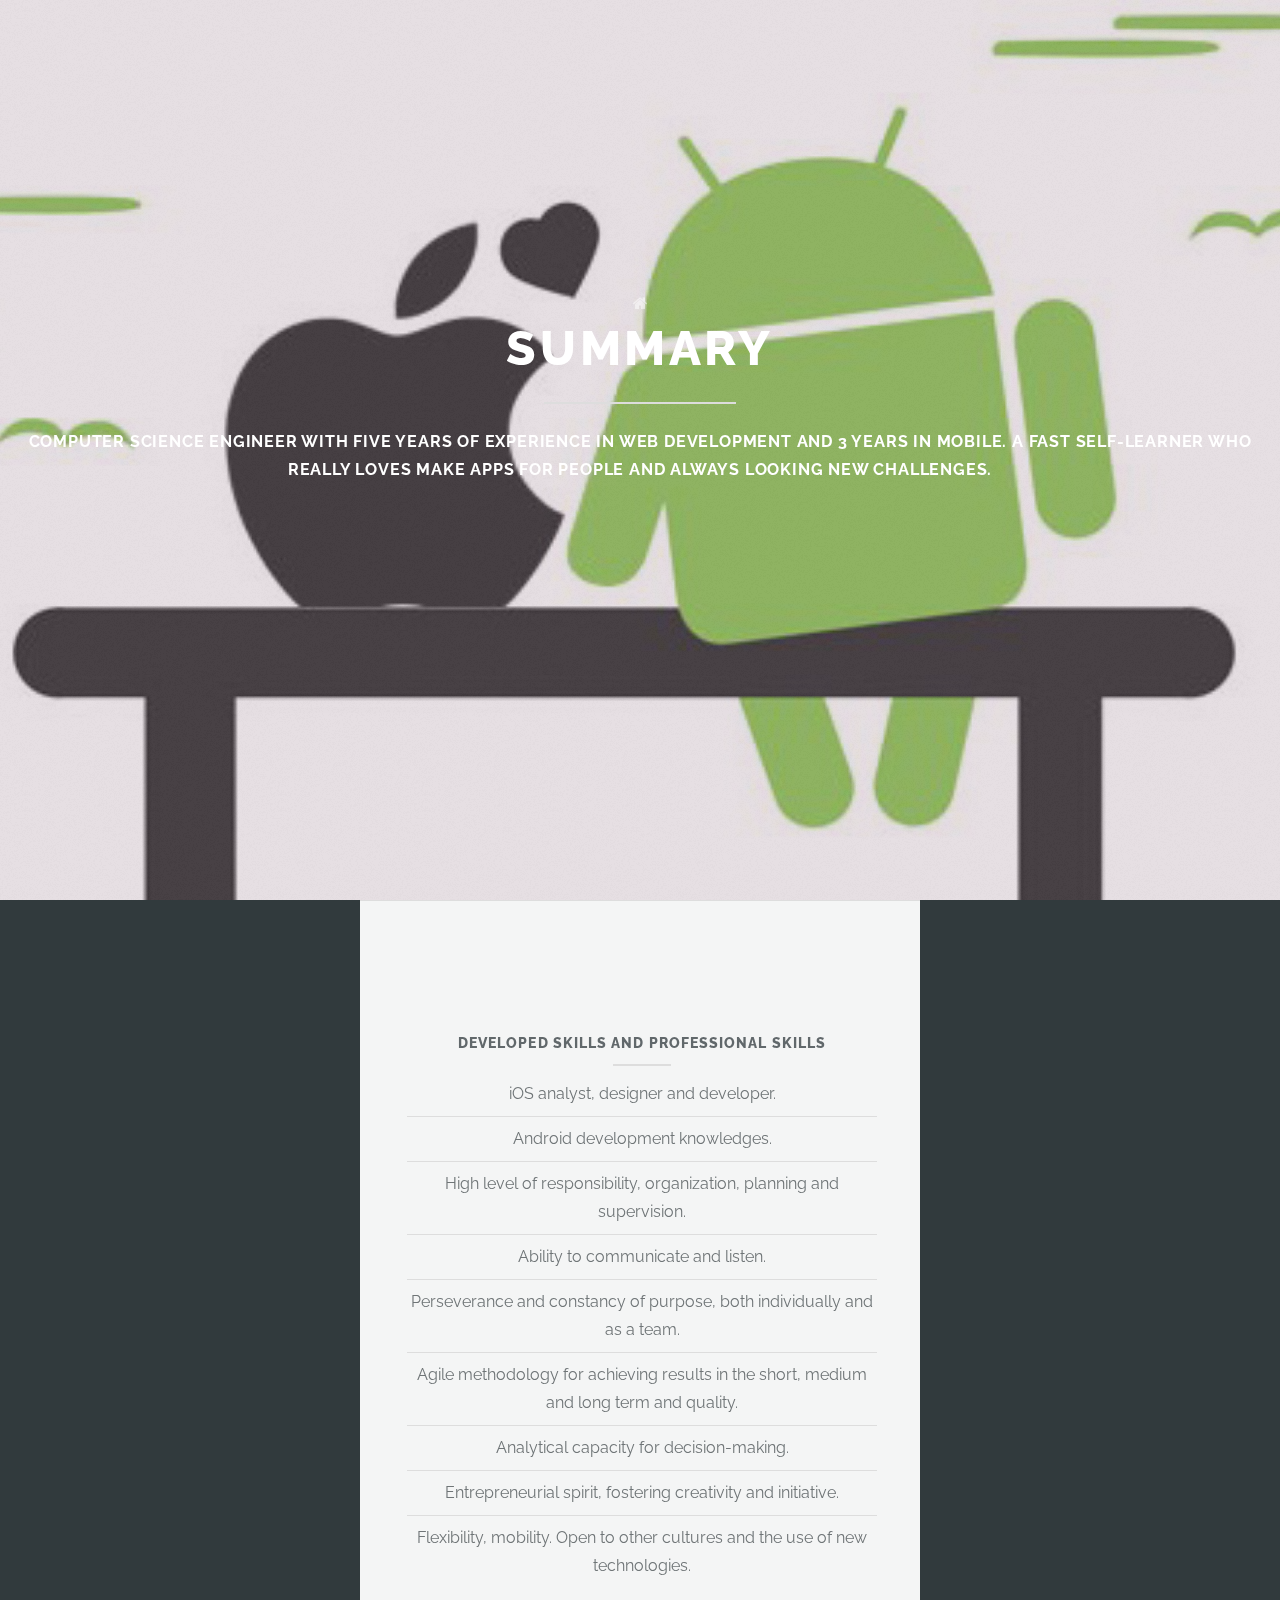
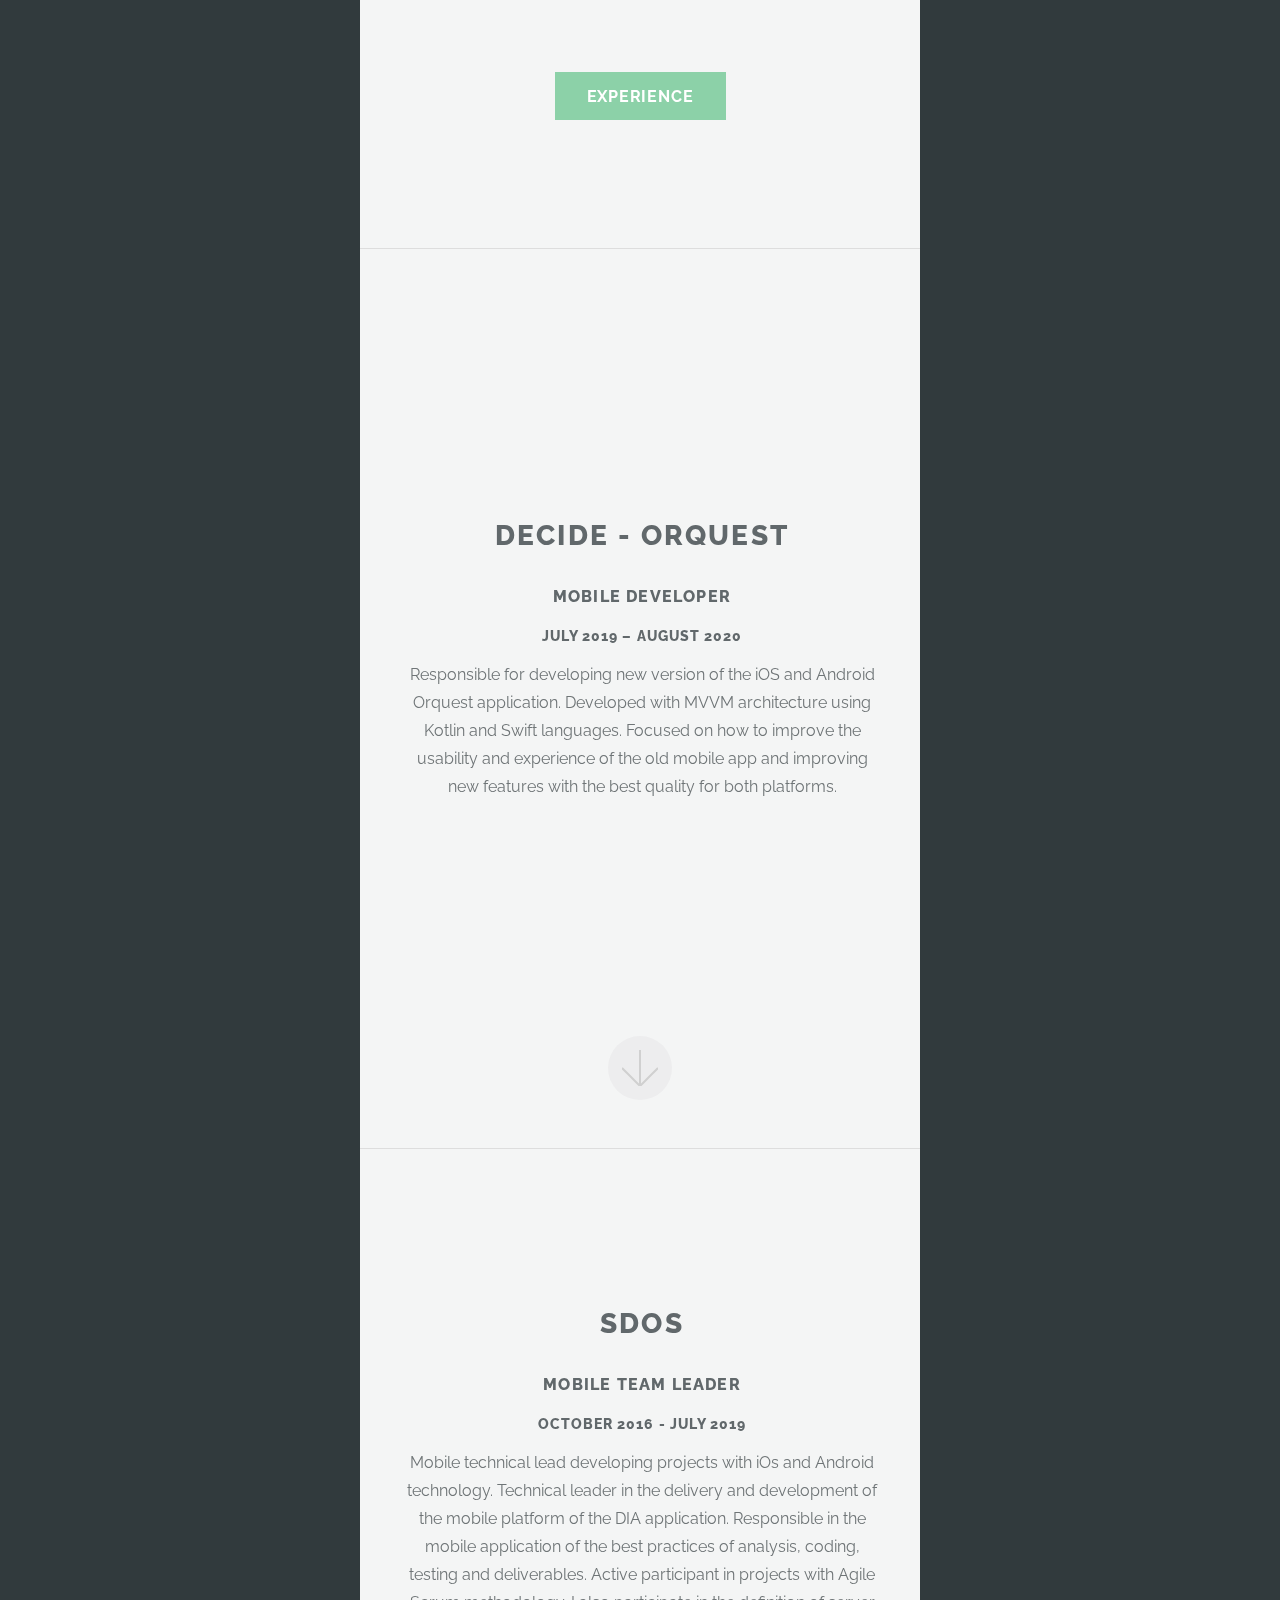
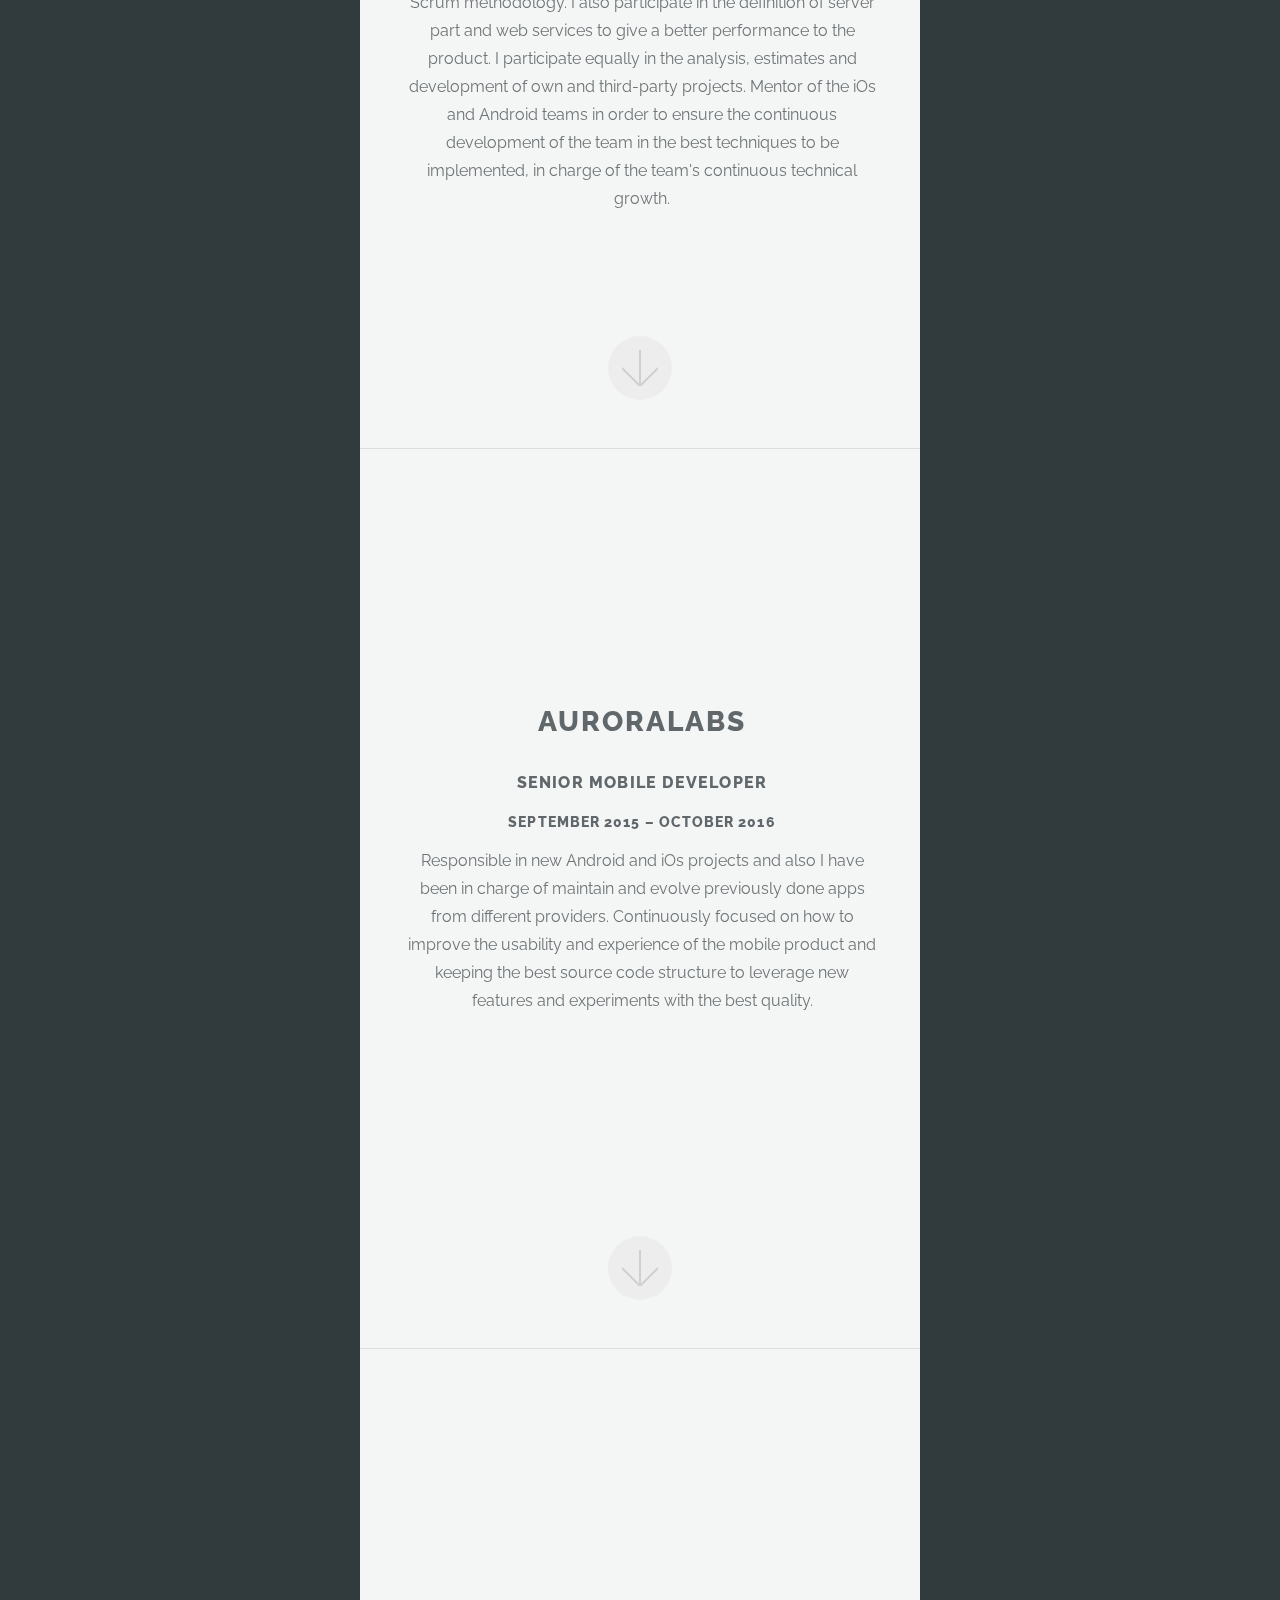
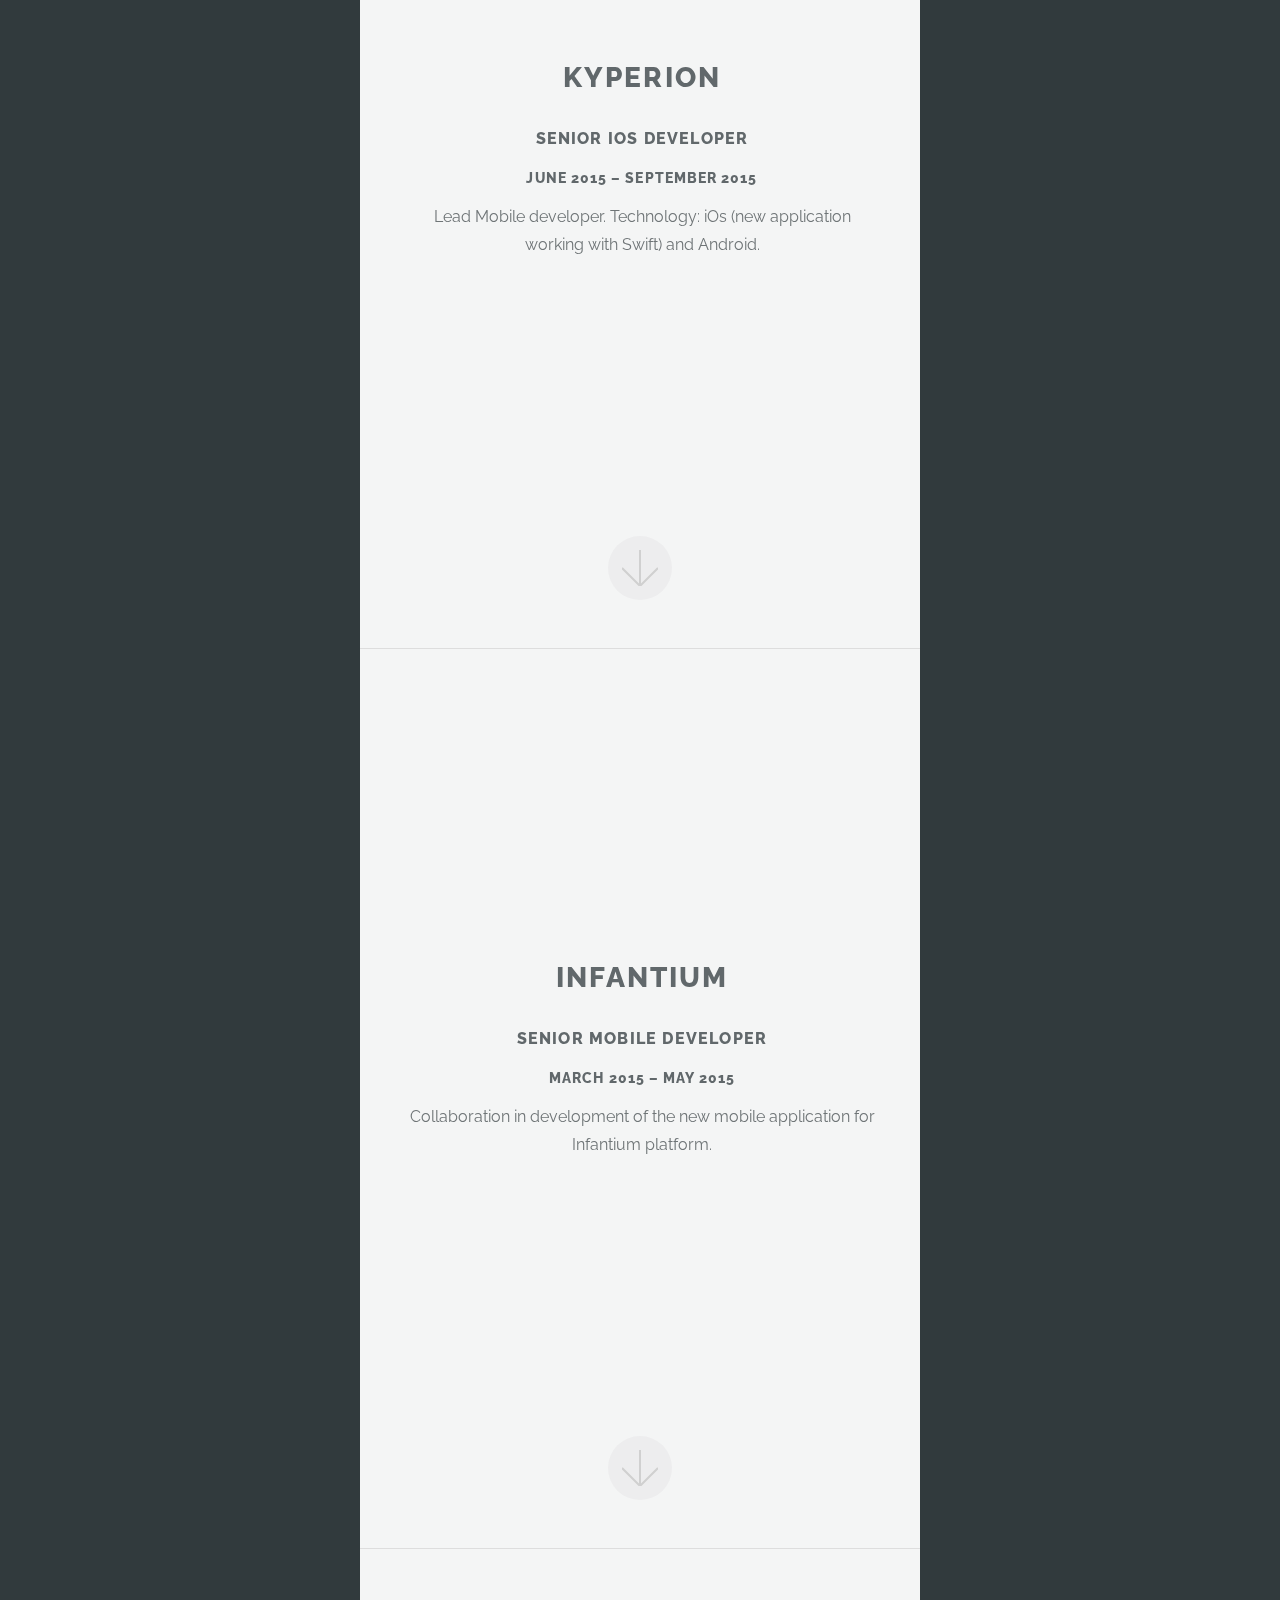
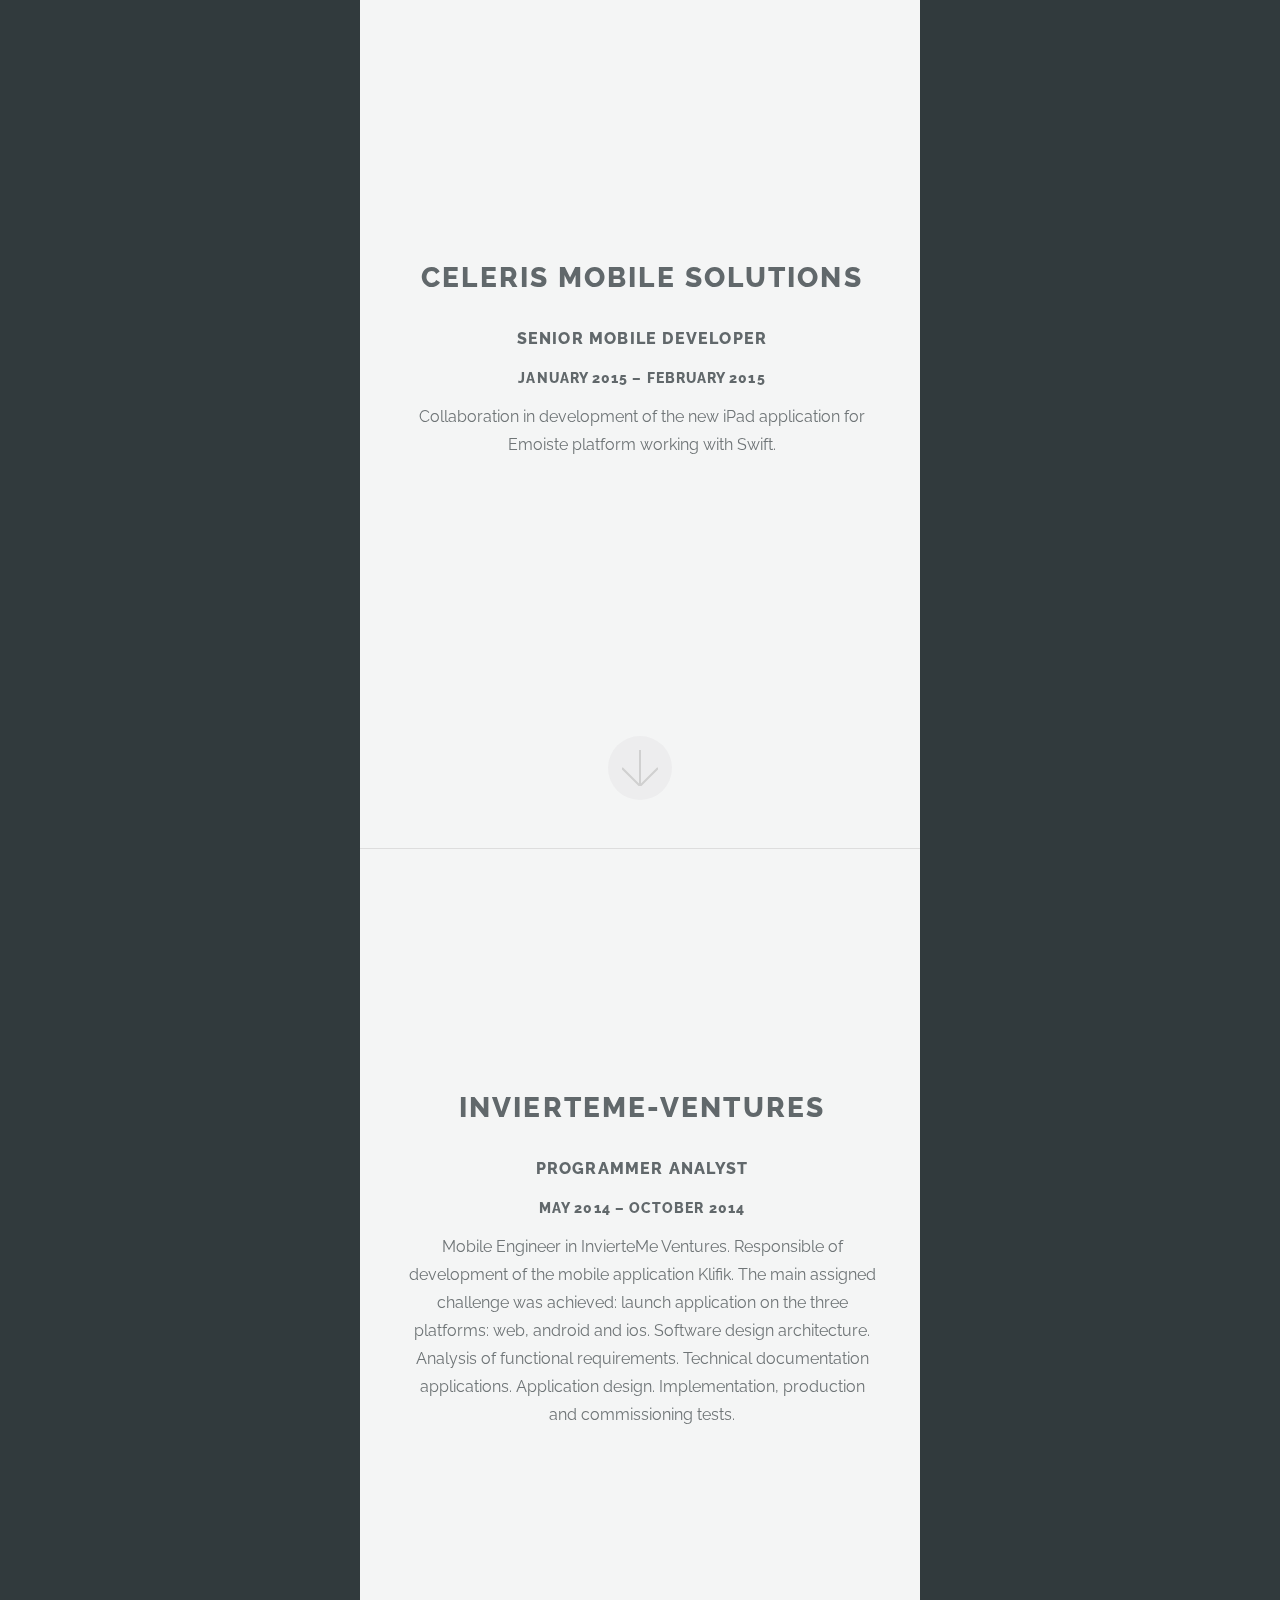
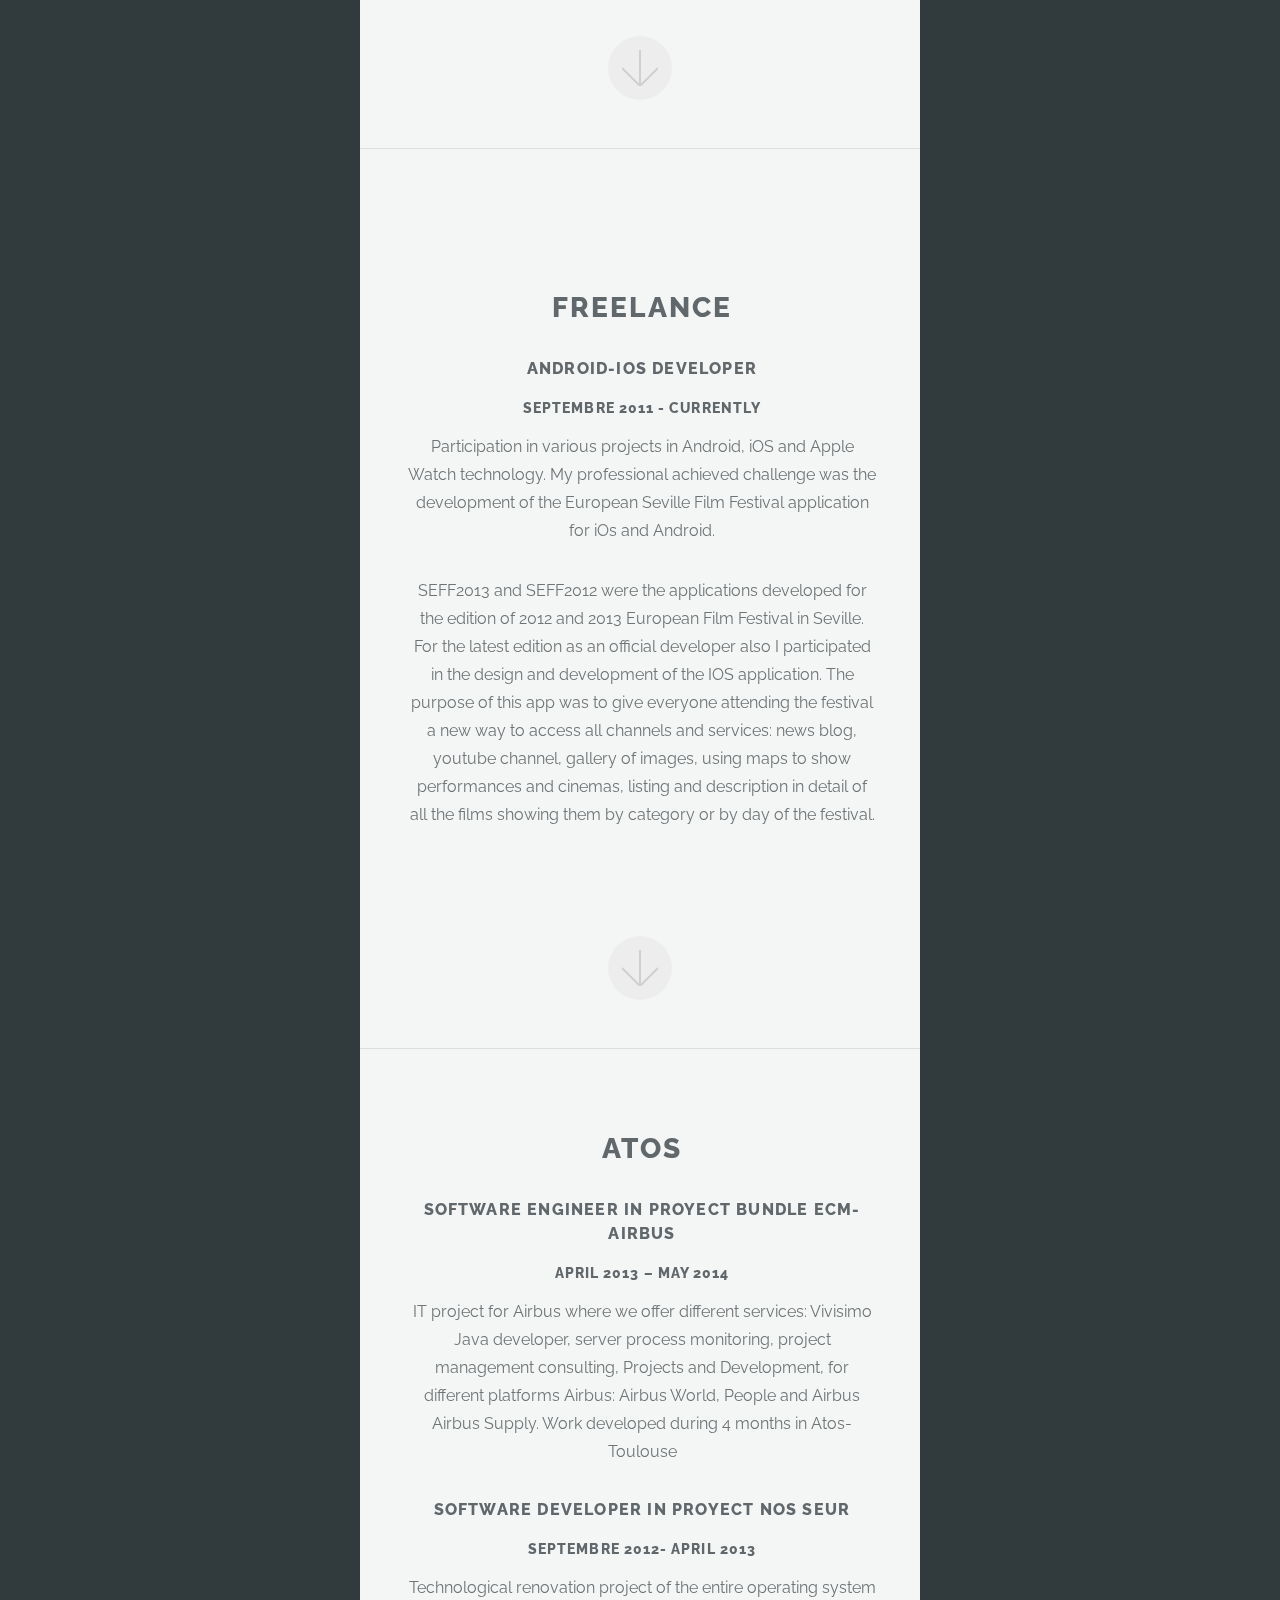
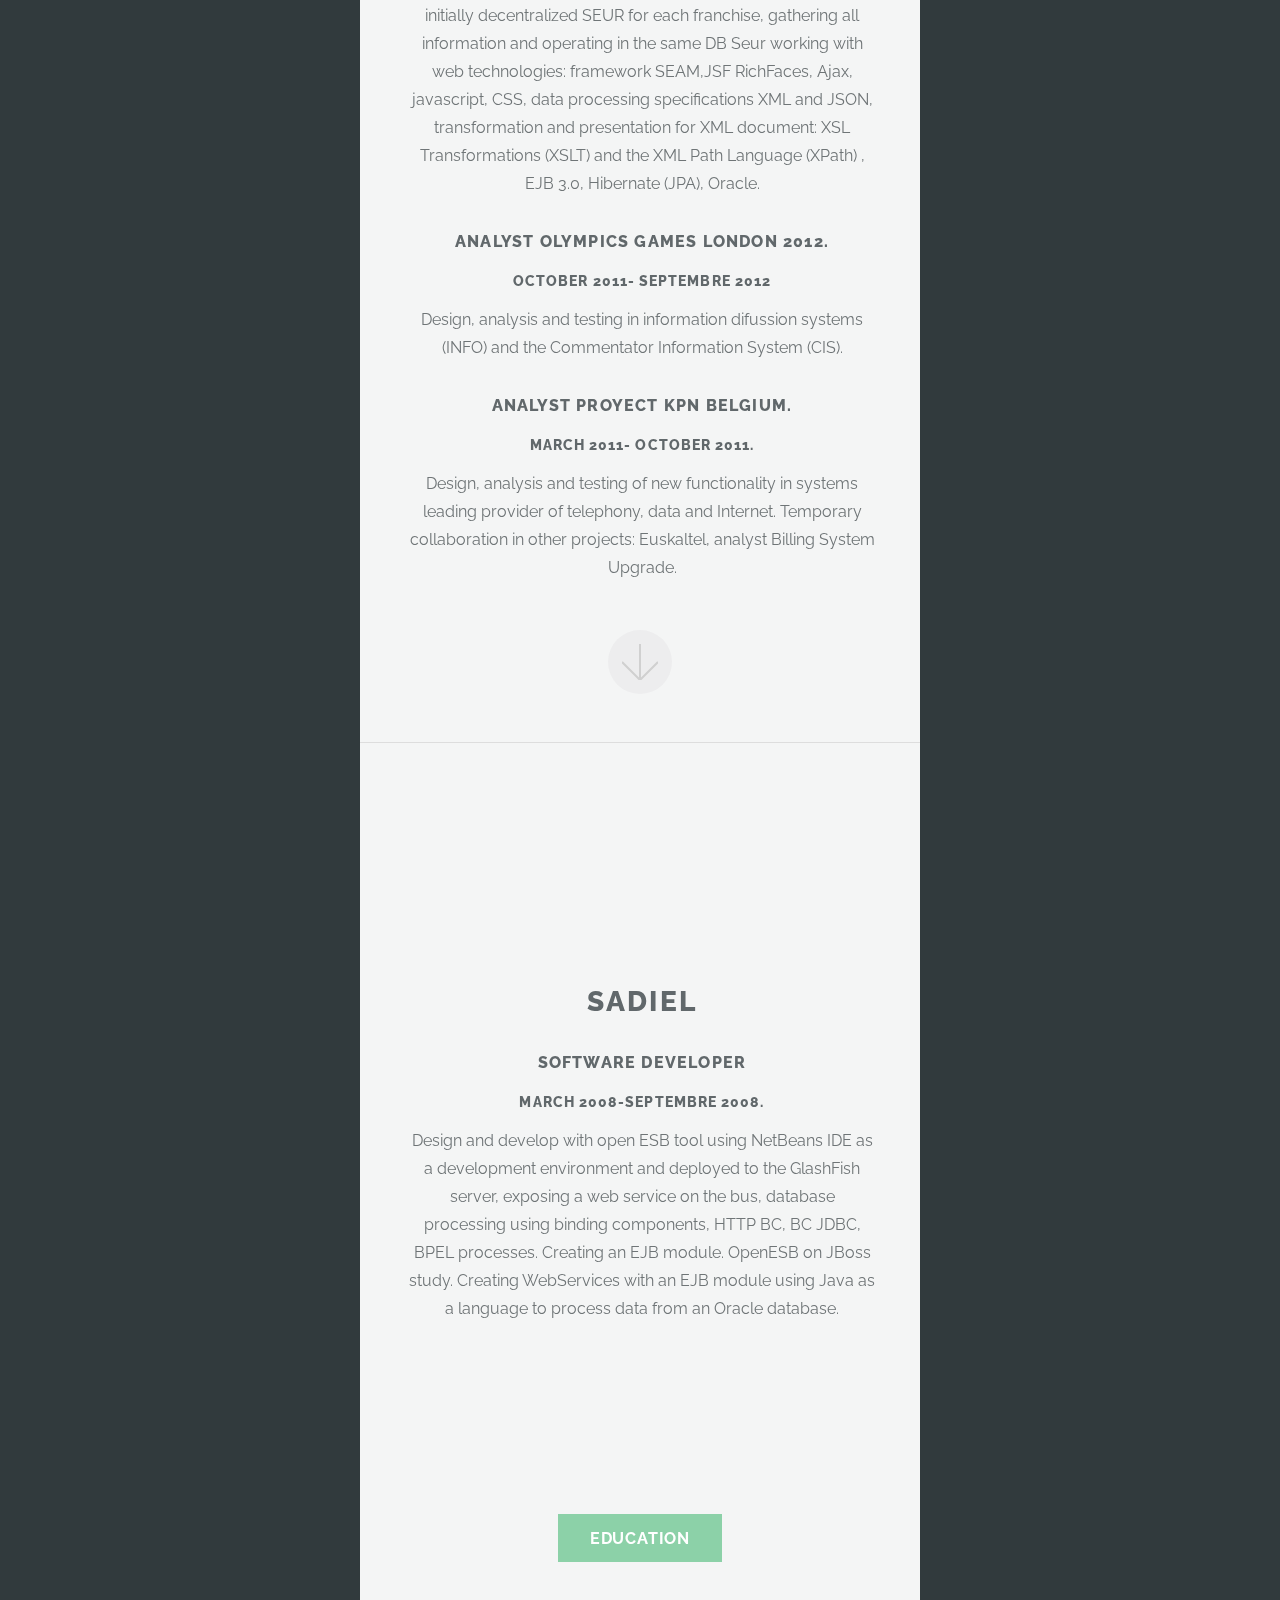
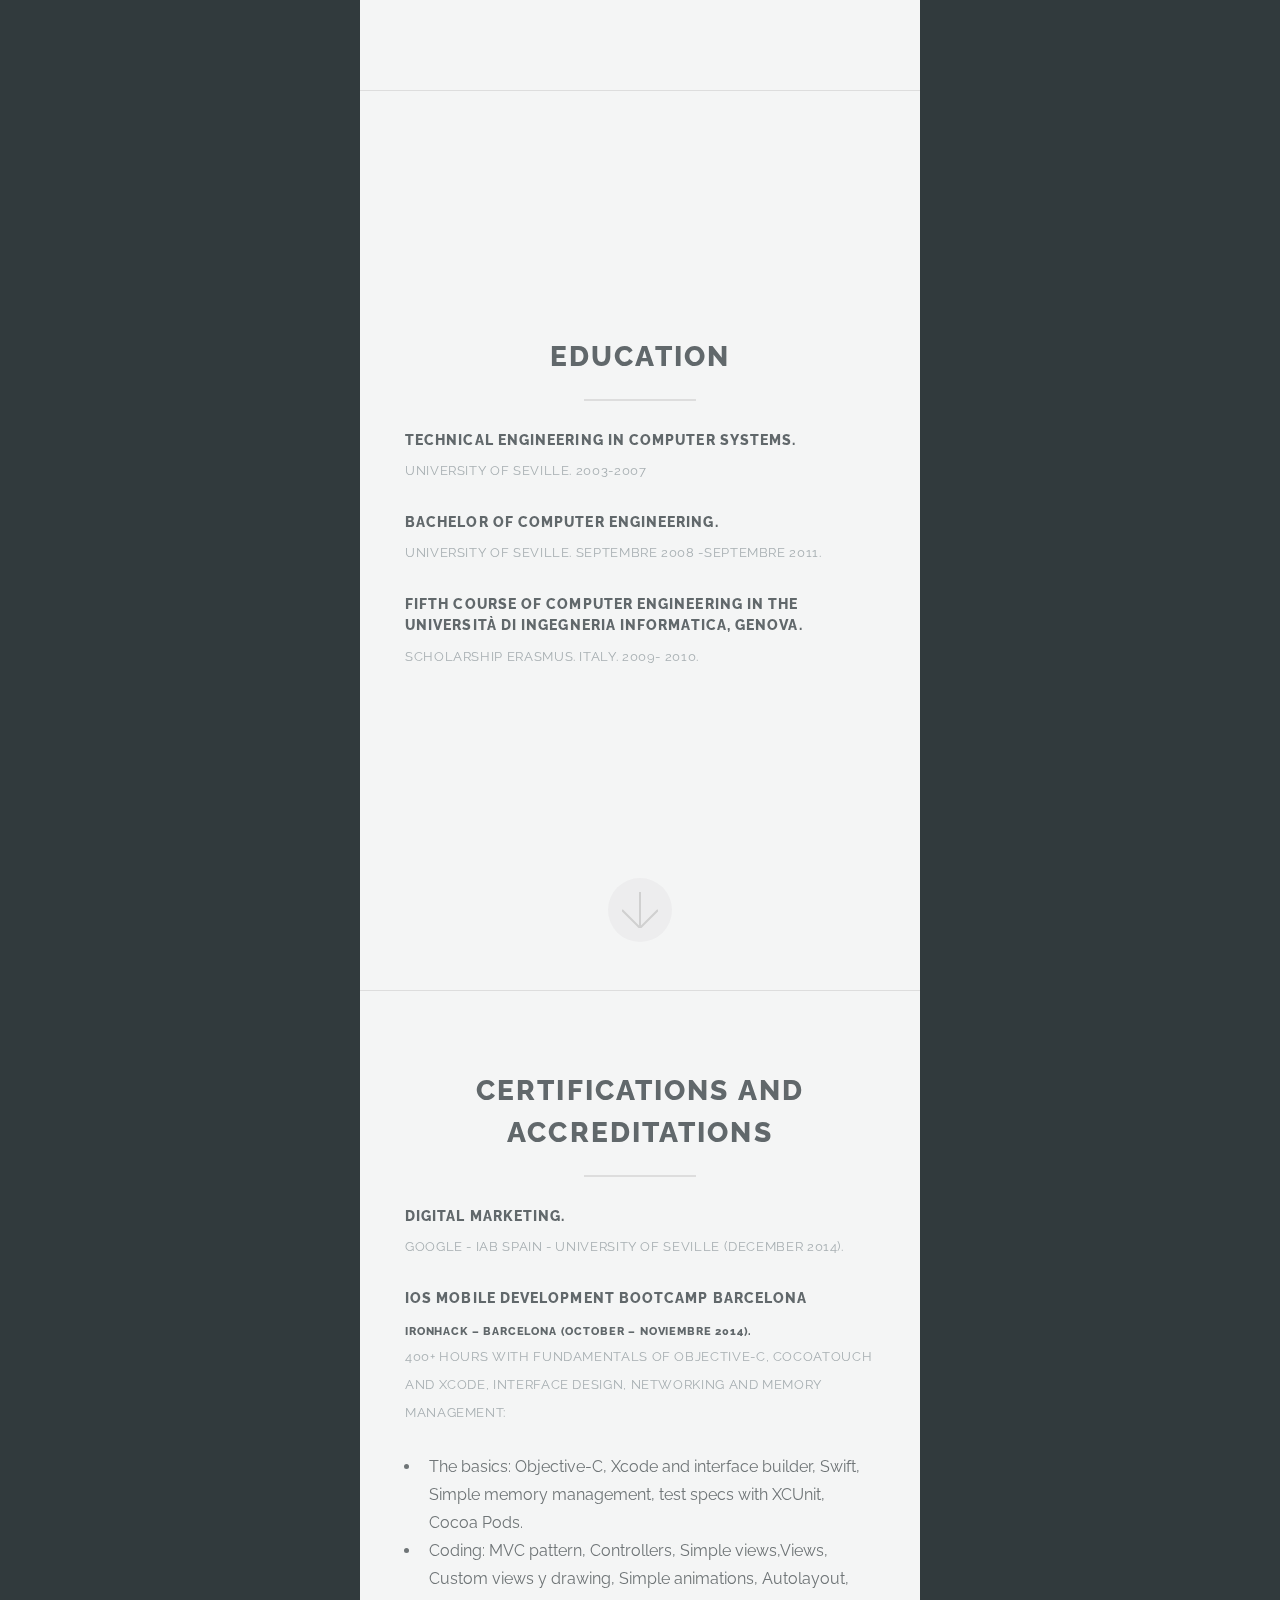
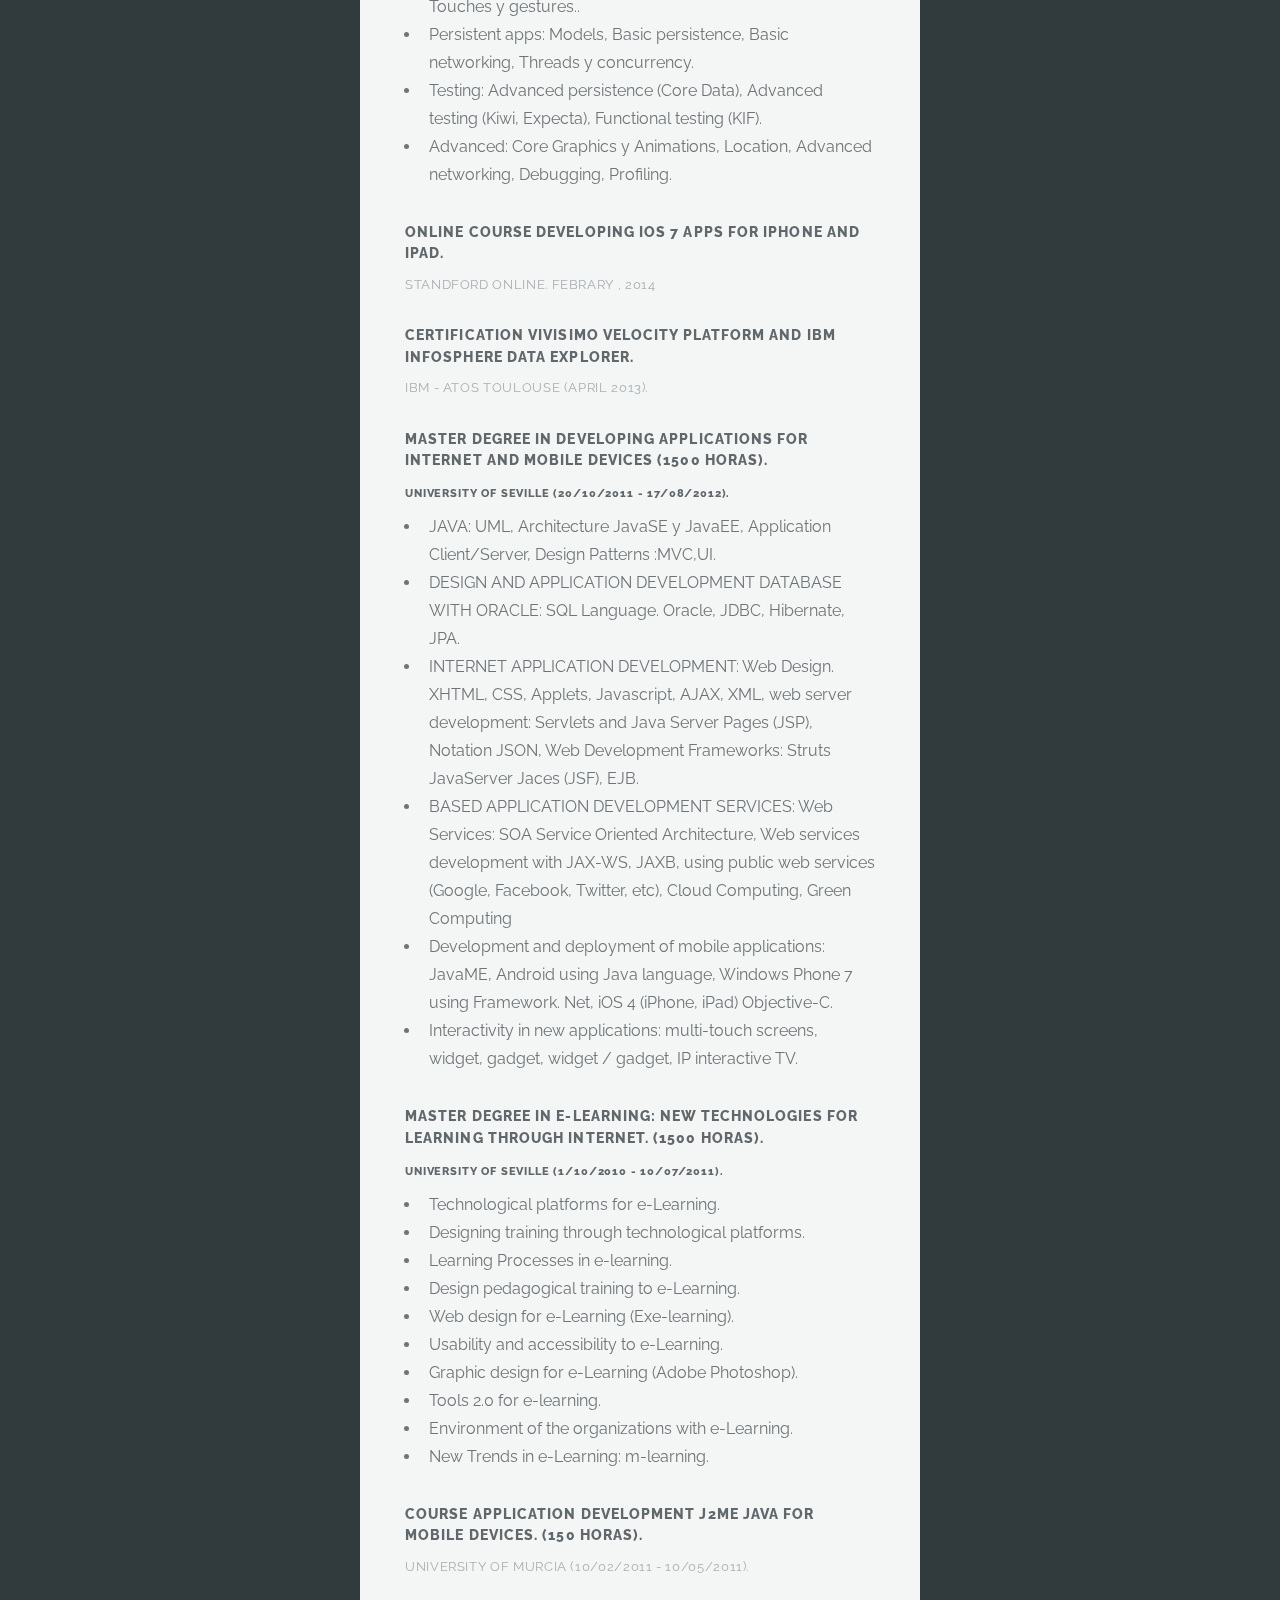
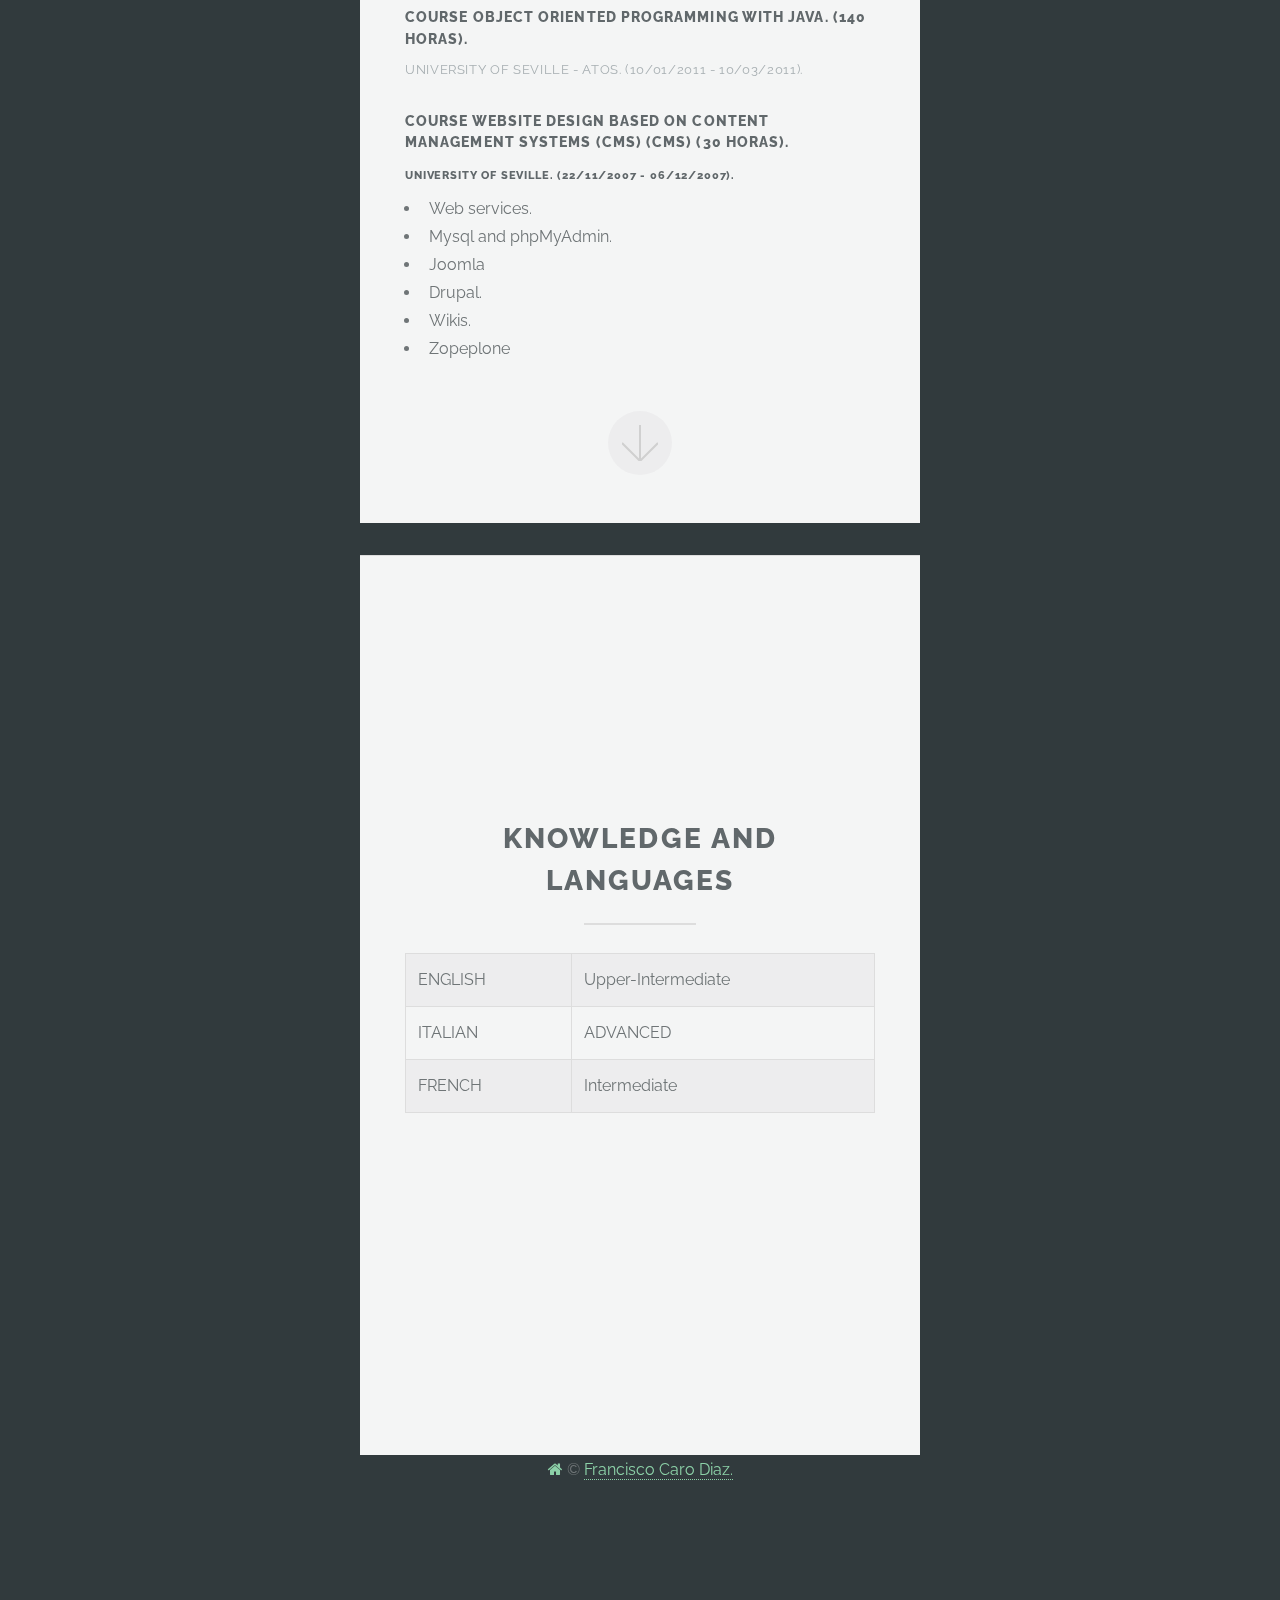
==== commit 6c49c1b0: "CV updated august 2020" ====
--- a/cv/index.html
+++ b/cv/index.html
@@ -1,7 +1,7 @@
 <!DOCTYPE HTML>
 <html>
 	<head>
-		<title>Highlights by HTML5 UP</title>
+		<title>Francisco Caro Díaz - Mobile and Web Software Engineer</title>
 		<meta charset="utf-8" />
 		<meta name="viewport" content="width=device-width, initial-scale=1" />
 		<!--[if lte IE 8]><script src="assets/js/ie/html5shiv.js"></script><![endif]-->
@@ -50,6 +50,71 @@
 			</section>
 
 		<!-- Experience section -->
+
+		<section id="exp1" class="main special">
+				<div class="container">
+					<span class="image fit primary"><img src="images/orquest.png" alt="" /></span>
+					<div class="content">
+					<header>
+								<h2>Decide - Orquest</h2>
+								<h3>Mobile developer <h4>July 2019 – August 2020</h4></h3>
+							</header>
+							<p>Responsible for developing new version of the iOS and Android Orquest application. Developed with MVVM architecture using Kotlin and Swift languages. Focused on how to improve the usability and experience of the old mobile app and improving new features with the best quality for both platforms.</p>
+						</header>	
+					</div>
+					<a href="#exp2" class="goto-next scrolly">Next</a>
+				</div>
+			</section>
+
+			<section id="exp1" class="main special">
+				<div class="container">
+					<span class="image fit primary"><img src="images/sdosdia.png" alt="" /></span>
+					<div class="content">
+					<header>
+								<h2>SDOS</h2>
+								<h3>Mobile team leader <h4>October 2016 - July 2019</h4></h3>
+							</header>
+							<p>Mobile technical lead developing projects with iOs and Android technology. Technical leader in the delivery and development of the mobile platform of the DIA application. Responsible in the mobile application of the best practices of analysis, coding, testing and deliverables. Active participant in projects with Agile Scrum methodology. I also participate in the definition of server part and web services to give a better performance to the product. I participate equally in the analysis, estimates and development of own and third-party projects. Mentor of the iOs and Android teams in order to ensure the continuous development of the team in the best techniques to be implemented, in charge of the team's continuous technical growth. </p>
+						</header>	
+					</div>
+					<a href="#exp2" class="goto-next scrolly">Next</a>
+				</div>
+			</section>
+
+
+			<section id="exp1" class="main special">
+				<div class="container">
+					<span class="image fit primary"><img src="images/auroralabs.jpg" alt="" /></span>
+					<div class="content">
+					<header>
+								<h2>Auroralabs</h2>
+								<h3>Senior Mobile developer <h4>September 2015 – October 2016</h4></h3>
+							</header>
+							<p>Responsible in new Android and iOs projects and also I have been in charge of maintain and evolve previously done apps from different providers. Continuously focused on how to improve the usability and experience of the mobile product and keeping the best source code structure to leverage new features and experiments with the best quality.</p>
+						</header>	
+					</div>
+					<a href="#exp2" class="goto-next scrolly">Next</a>
+				</div>
+			</section>
+
+
+			<section id="exp1" class="main special">
+				<div class="container">
+					<span class="image fit primary"><img src="images/kyperion.png" alt="" /></span>
+					<div class="content">
+					<header>
+								<h2>Kyperion</h2>
+								<h3>Senior iOs developer <h4>June 2015 – September 2015</h4></h3>
+							</header>
+							<p>Lead Mobile developer. Technology: iOs (new application working with Swift) and Android.</p>
+						</header>	
+					</div>
+					<a href="#exp2" class="goto-next scrolly">Next</a>
+				</div>
+			</section>
+
+
+
 			<section id="exp1" class="main special">
 				<div class="container">
 					<span class="image fit primary"><img src="images/infantium.png" alt="" /></span>
@@ -185,7 +250,7 @@
 						
 		
 		<section id="formacion_complementaria" class="main">
-				<div class="container">
+				<div class="container">
 				<span class="image fit primary"><img src="images/bgd3.jpg" alt="" /></span>
 					<div class="content">
 						<header class="major">
@@ -197,7 +262,7 @@
 								<p>Google - IAB Spain - University of Seville (December 2014).</p>
 							</header>
 							<header>
-								<h4>iOS Mobile Development Bootcamp Barcelona</h4>
+							<a href="../index.html"><span class="label"><h4>iOS Mobile Development Bootcamp Barcelona</h4></span></a>
 								<h6>IronHack – Barcelona (October – Noviembre 2014).</h6>
 								<p>400+ hours with fundamentals of Objective-C, CocoaTouch and Xcode, interface design, networking and memory management:</p>
 								<ul>
